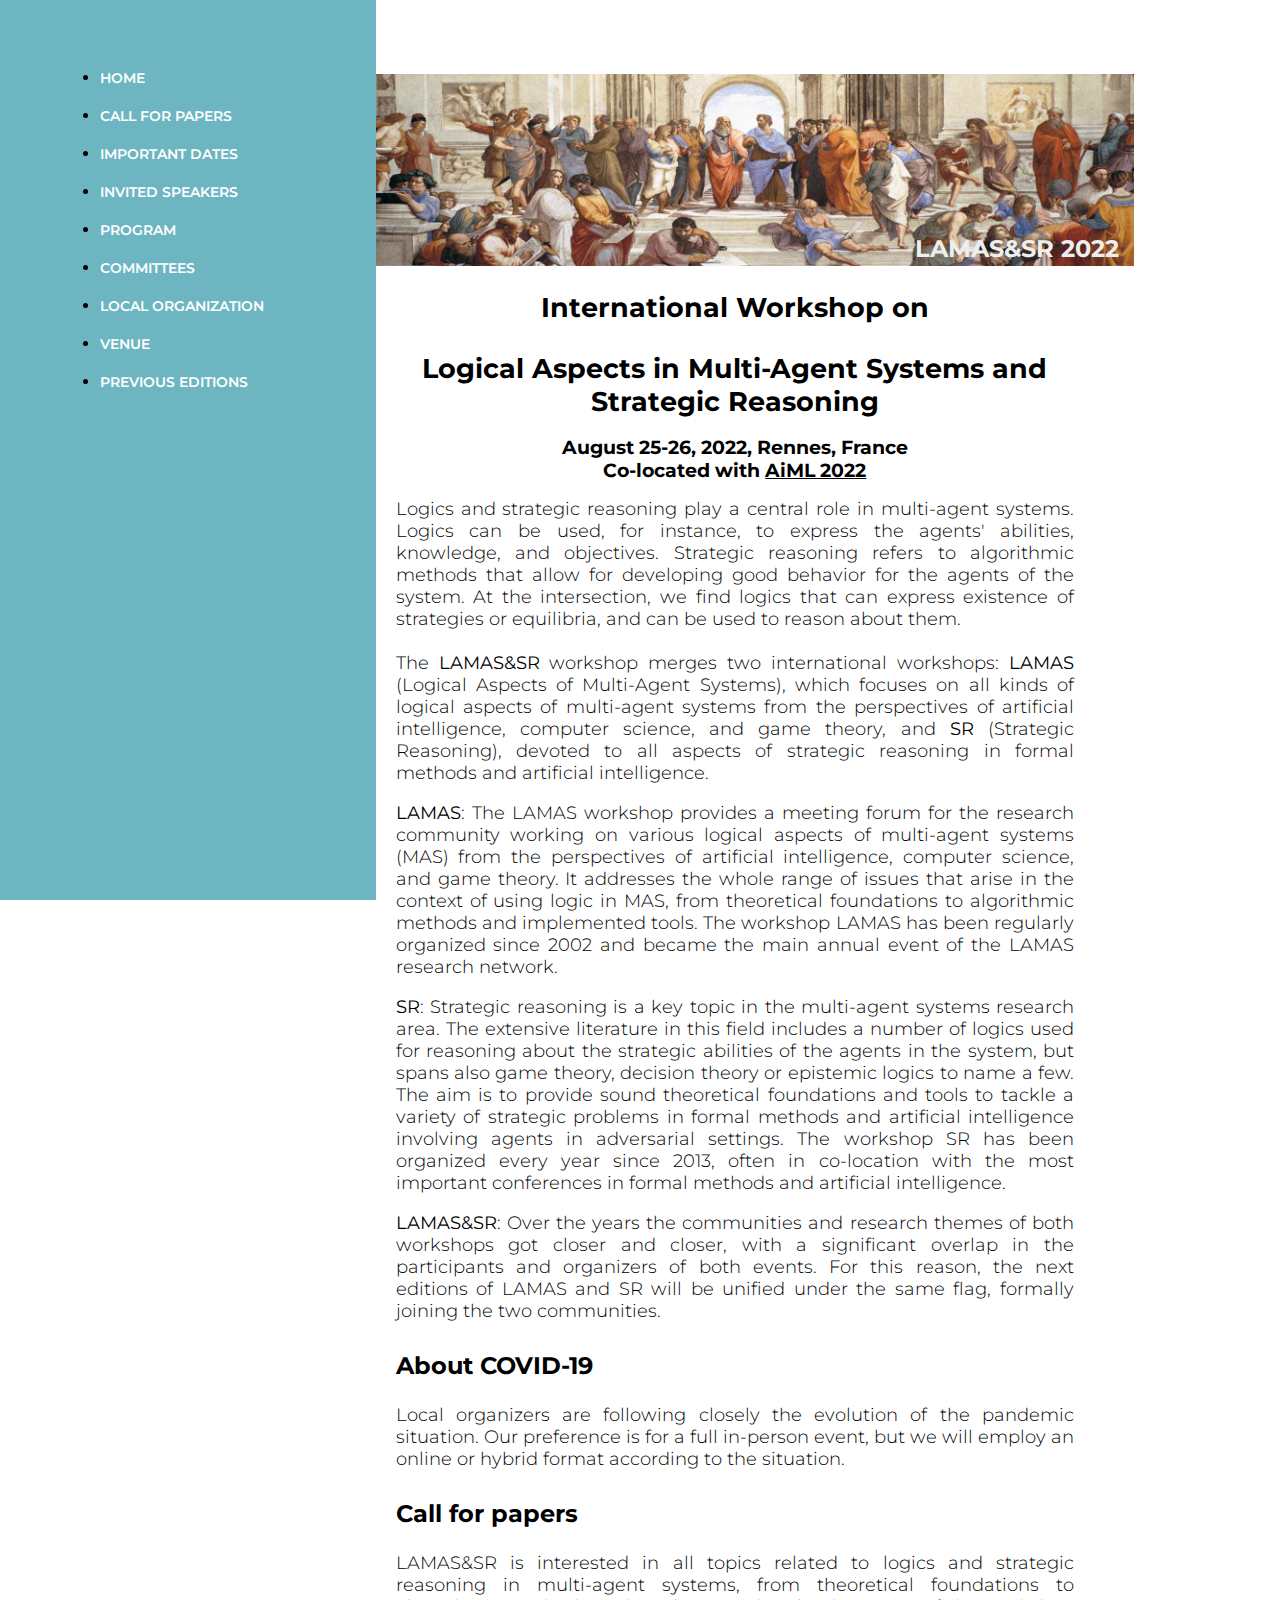
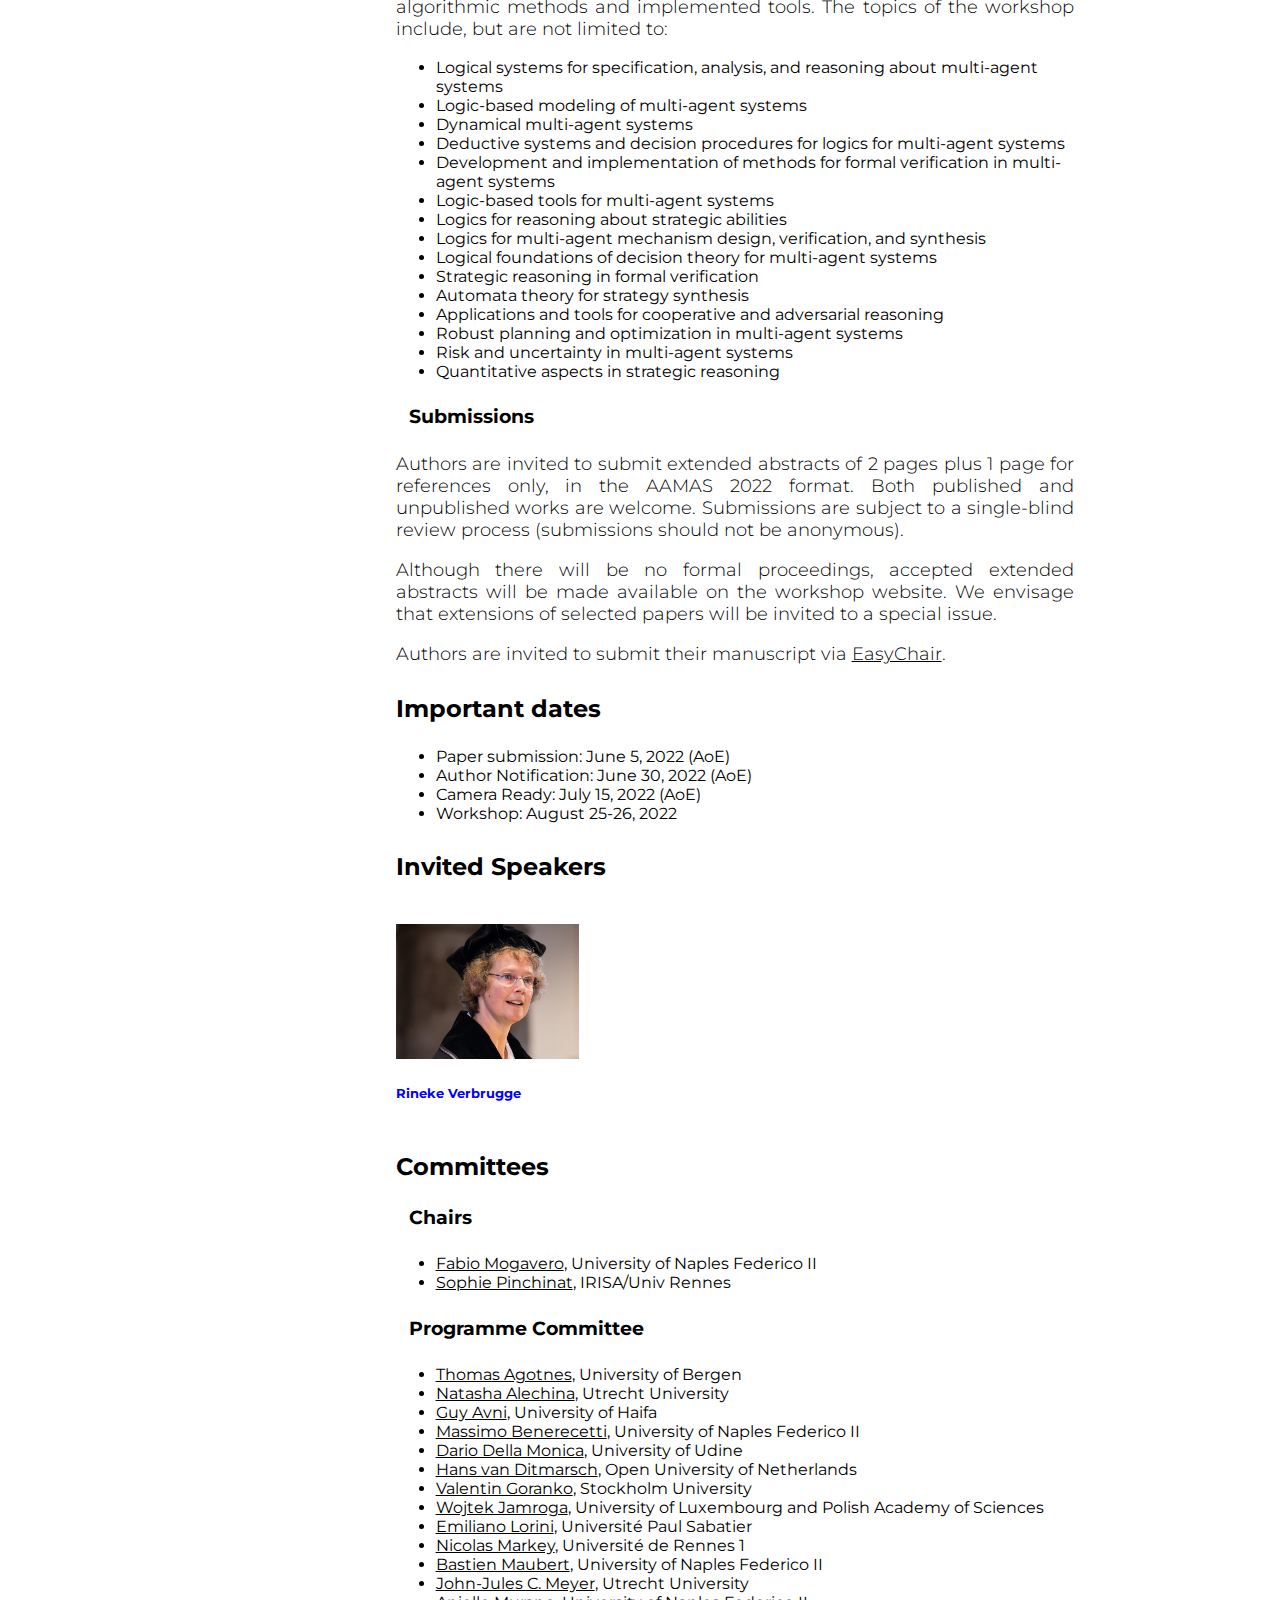
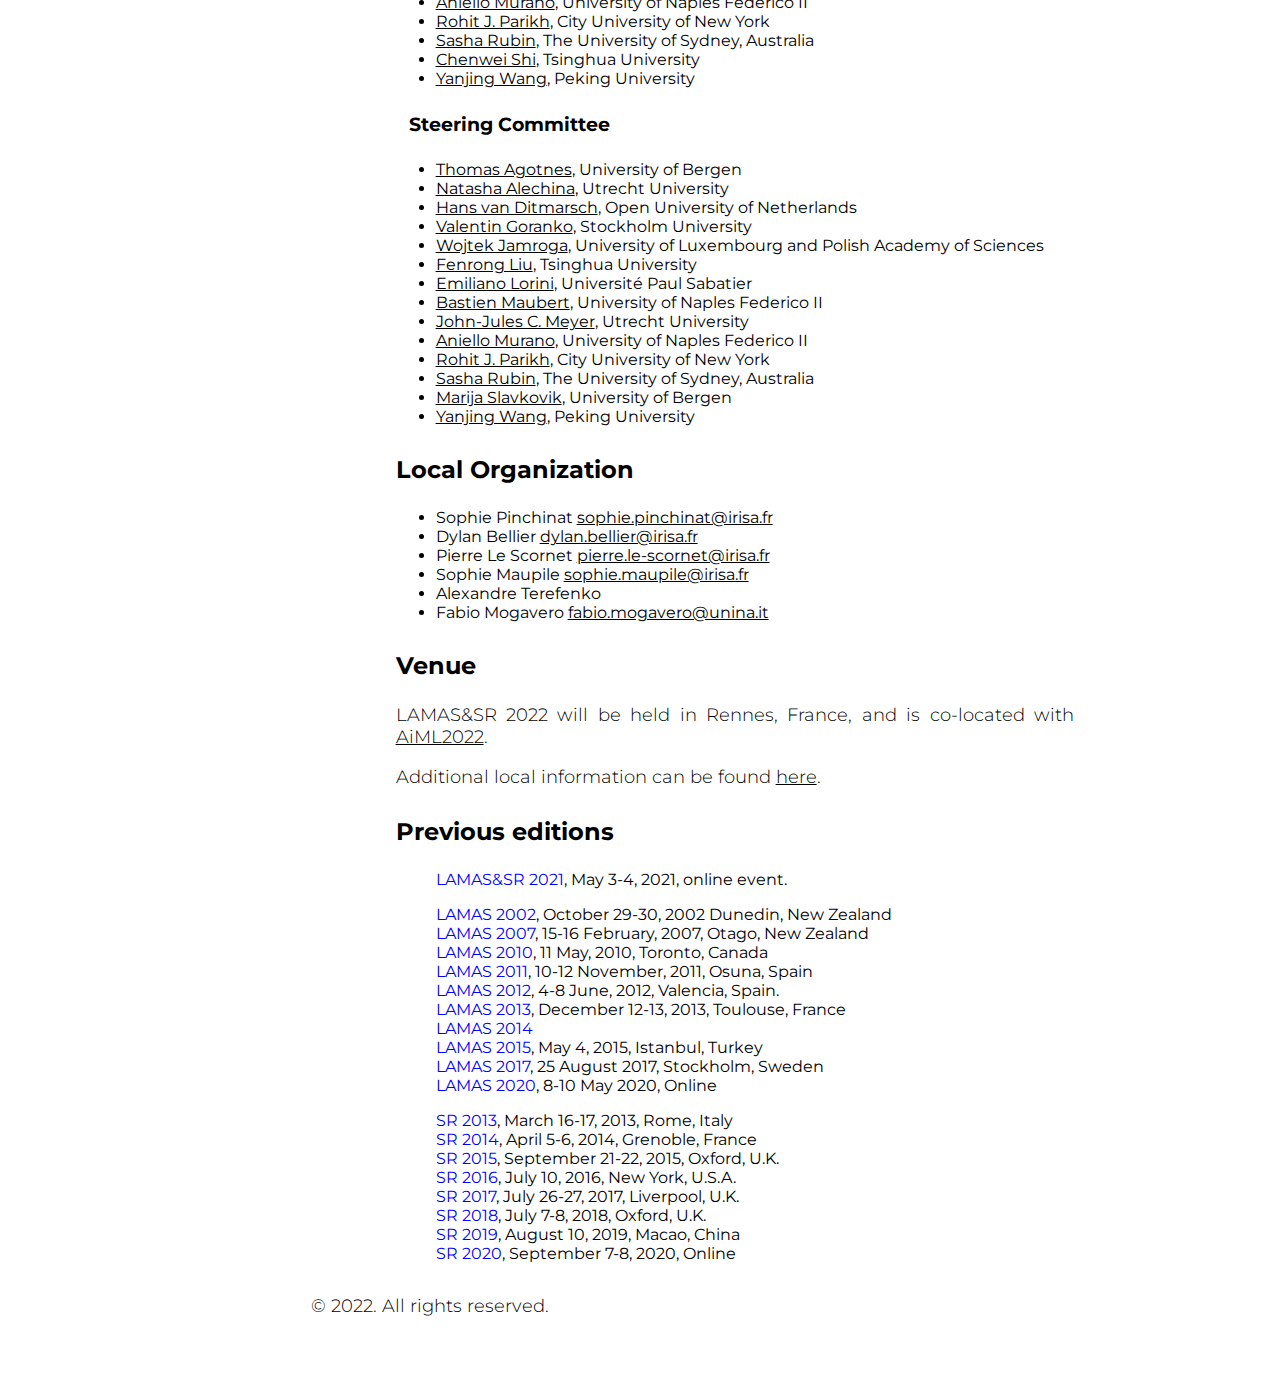
==== index.html @ 18f3d774 "Reinstated Alexandre Terefenko + his email adress" ====
<!doctype html>
<html lang="en">

  <head>

    <title>LAMAS & SR</title>

    <!-- Set up keywords and provide content description -->
    <meta name = "keywords" content = "Theoretical Computer Science; Strategic Reasoning; Multi-Agent Systems; Logical Aspects; Artificial Intelligence; Workshop." />
    <meta name = "description" content = "International Workshop on Logical Aspects in Multi-Agent Systems and Strategic Reasoning" />

    <!-- Enable responsiveness on mobile devices-->
    <meta name = "viewport" content = "width=device-width, initial-scale=1.0, maximum-scale=1">

    <!-- Required meta tags -->
    <meta charset = "utf-8">
    <meta name = "viewport" content = "width=device-width, initial-scale=1, shrink-to-fit=no">

    <meta name = "author" content = "Sophie Pinchinat / Fabio Mogavero"/>

    <!-- Own CSS -->
    <link rel = "stylesheet" type = "text/css" href = "style.css">

    <!-- Icons -->
    <link rel = "shortcut icon" href = "favicon/favicon.ico">
    <link rel = "icon" type = "image/svg+xml" href = "favicon/favicon.ico">
    <link rel = "alternate icon" type="image/png" href = "favicon/public/apple-touch-icon.png">
    <link rel = "apple-touch-icon" sizes = "180x180" href = "favicon/apple-touch-icon.png">

    <!-- Bootstrap CSS -->
    <link rel = "stylesheet" href = "https://maxcdn.bootstrapcdn.com/bootstrap/4.0.0-beta.2/css/bootstrap.min.css" integrity = "sha384-PsH8R72JQ3SOdhVi3uxftmaW6Vc51MKb0q5P2rRUpPvrszuE4W1povHYgTpBfshb" crossorigin = "anonymous">

    <!-- Font -->
    <link href = "https://fonts.googleapis.com/css?family=Crimson+Text:400,400i|Montserrat:300,300i,400,400i,500,500i,600,700" rel = "stylesheet">

  </head>

  <body>
    <div id="wrapper">

      <!-- Side navigation -->
      <div class="sidenav" id="spy">
        <br>
        <div class="menu">
          <ul class="nav navbar-nav navbar-right">
            <li><a href="" class="nav-link" data-scroll>Home</a></li>
            <li><a href="#cfp" class="nav-link" data-scroll>Call for Papers</a></li>
            <li><a href="#dates" class="nav-link" data-scroll>Important Dates</a></li>
            <li><a href="#invited" class="nav-link" data-scroll>Invited Speakers</a></li>
            <li><a href="#program" class="nav-link" data-scroll>Program</a></li>
            <li><a href="#committees" class="nav-link" data-scroll>Committees</a></li>
            <li><a href="#organization" class="nav-link" data-scroll>Local Organization</a></li>
            <li><a href="#venue" class="nav-link" data-scroll>Venue</a></li>
            <li><a href="#previous" class="nav-link" data-scroll>Previous Editions</a></li>
          </ul>
        </div>
      </div>

      <!-- Page content -->
      <div class="main" data-spy="scroll" data-target="#spy">

        <figure>
          <img src="images/header.png" class="logo">
          <figcaption>
            LAMAS&SR 2022
          </figcaption>
        </figure>

        <div class="text">

          <h1>International Workshop on</h1>
          <h1>Logical Aspects in Multi-Agent Systems and Strategic Reasoning</h1>

          <h2>
            August 25-26, 2022, Rennes, France<br>
            Co-located with <a href = "https://aiml2022.irisa.fr">AiML 2022</a>
          </h2>

          <p>
            Logics and strategic reasoning play a central role in multi-agent
            systems. Logics can be used, for instance, to express the agents'
            abilities, knowledge, and objectives. Strategic reasoning refers to
            algorithmic methods that allow for developing good behavior for the
            agents of the system. At the intersection, we find logics that can
            express existence of strategies or equilibria, and can be used to
            reason about them. </br></br> The <b>LAMAS&SR</b> workshop merges
            two international workshops: <b>LAMAS</b> (Logical Aspects of
            Multi-Agent Systems), which focuses on all kinds of logical aspects
            of multi-agent systems from the perspectives of artificial
            intelligence, computer science, and game theory, and <b>SR</b>
            (Strategic Reasoning), devoted to all aspects of strategic reasoning
            in formal methods and artificial intelligence.
          </p>

          <p>
            <b>LAMAS</b>:
            The LAMAS workshop provides a meeting forum for the research
            community working on various logical aspects of multi-agent systems
            (MAS) from the perspectives of artificial intelligence, computer
            science, and game theory. It addresses the whole range of issues
            that arise in the context of using logic in MAS, from theoretical
            foundations to algorithmic methods and implemented tools. The
            workshop LAMAS has been regularly organized since 2002 and became
            the main annual event of the LAMAS research network.
          </p>

          <p>
            <b>SR</b>:
            Strategic reasoning is a key topic in the multi-agent systems
            research area. The extensive literature in this field includes a
            number of logics used for reasoning about the strategic abilities of
            the agents in the system, but spans also game theory, decision
            theory or epistemic logics to name a few. The aim is to provide
            sound theoretical foundations and tools to tackle a variety of
            strategic problems in formal methods and artificial intelligence
            involving  agents in adversarial settings. The workshop SR has been
            organized every year since 2013, often in co-location with the most
            important conferences in formal methods and artificial intelligence.
          </p>

          <p>
            <b>LAMAS&SR</b>:
            Over the years the communities and research themes of both workshops
            got closer and closer, with a significant overlap in the
            participants and organizers of both events. For this reason, the
            next editions of LAMAS and SR will be unified under the same flag,
            formally joining the two communities.
          </p>

          <h3 id="cfp">About COVID-19</h3>

          <p>
            Local organizers are following closely the evolution of the pandemic
            situation. Our preference is for a full in-person event, but we will
            employ an online or hybrid format according to the situation.
          </p>

          <h3 id="cfp">Call for papers</h3>

          <p>
            LAMAS&SR is interested in all topics related to logics and
            strategic reasoning in multi-agent systems, from theoretical
            foundations to algorithmic methods and implemented tools.  The
            topics of the workshop include, but are not limited to:
            <ul>
              <li>Logical systems for specification, analysis, and reasoning about multi-agent systems</li>
              <li>Logic-based modeling of multi-agent systems</li>
              <li>Dynamical multi-agent systems</li>
              <li>Deductive systems and decision procedures for logics for multi-agent systems</li>
              <li>Development and implementation of methods for formal verification in multi-agent systems</li>
              <li>Logic-based tools for multi-agent systems</li>
              <li>Logics for reasoning about strategic abilities</li>
              <li>Logics for multi-agent mechanism design, verification, and synthesis</li>
              <li>Logical foundations of decision theory for multi-agent systems</li>
              <li>Strategic reasoning in formal verification</li>
              <li>Automata theory for strategy synthesis</li>
              <li>Applications and tools for cooperative and adversarial reasoning</li>
              <li>Robust planning and optimization in multi-agent systems</li>
              <li>Risk and uncertainty in multi-agent systems</li>
              <li>Quantitative aspects in strategic reasoning</li>
            </ul>
          </p>

          <h4>Submissions</h4>

          <p>
            Authors are invited to submit extended abstracts of 2 pages plus 1
            page for references only, in the AAMAS 2022 format.

            Both published and unpublished works are welcome. Submissions are
            subject to a single-blind review process (submissions should not
            be anonymous).
          </p>

          <p>
            Although there will be no formal proceedings, accepted extended
            abstracts will be made available on the workshop website. We
            envisage that extensions of selected papers will be invited to a
            special issue.
          </p>

          <p>
            Authors are invited to submit their manuscript via <a href="https://easychair.org/conferences/?conf=lamassr22">EasyChair</a>.
          </p>

          <h3 id = "dates">Important dates</h3>

          <ul>
            <li>Paper submission: June 5, 2022 (AoE)
            <li>Author Notification: June 30, 2022 (AoE)
            <li>Camera Ready: July 15, 2022 (AoE)
            <li>Workshop: August 25-26, 2022
          </ul>

          <h3 id = "invited">Invited Speakers</h3>

          <div class="rows">
            <div class="colnleft">
              <br>
              <img src="images/RinekeVerbrugge.jpeg" class="speaker"><br>
              <h5><a style="text-decoration: none" href="https://rinekeverbrugge.nl/" target="_blank">Rineke Verbrugge</a></h5>
            </div>
            <div class="colnright">
            </div>
          </div>

          <!-- <h3 id = "program">Program</h3>

          All of the times mentioned on this page refer to the local time in
          London (British Summer Time, GMT+1).

          <h4>August 25 2022</h4>

          <table>
            <tr class="ruleb">
        	    <td>14:15&emsp; </td> <td> Welcome </td>
        	  </tr>
        	  <tr class="rulet">
        	    <td>14:30</td> <td> Invited talk: Karoliina Lehtinen
        	    (chair: Giuseppe Perelli)</td>
        	  </tr>
        	  <tr>
        	    <td></td> <td> On Good-for-games automata of all  sorts</td>
        	  </tr>
        	  <tr class="rulet ruleb">
        	    <td>15:30</td> <td> Break</td>
        	  </tr>
        	  <tr class="rulelightb">
        	    <td> </td> <td>First session of contributed talks (chair:
        	    Suguman Bansal)</td>
        	  </tr>
        	  <tr>
        	    <td>15:45</td> <td>Stephane Le Roux, Érik Martin-Dorel and
        	      Jan-Georg Smaus </td>
        	  </tr>
        	  <tr>
        	    <td></td> <td class="rulelightb"> <a href="papers/Existence-Nash.pdf"> Existence of Nash Equilibria in 2-Player Simultaneous Games and Priority Games Proven in Isabelle<a/></td>
        	  </tr>
        	  <tr>
        	    <td>16:05</td> <td>Thomas Steeples, Julian Gutierrez and Michael Wooldridge </td>
        	  </tr>
        	  <tr>
        	    <td></td> <td class="rulelightb">  <a href="papers/Mean-Payoff-Games.pdf">Mean-Payoff Games with Omega-Regular Specifications<a/></td>
        	  </tr>
        	  <tr>
        	    <td>16:25</td> <td> Senthil Rajasekaran and Moshe Vardi </td>
        	  </tr>
        	  <tr>
        	    <td></td> <td class="rulelightb"> <a href="papers/Nash-Equilibria-Finite-Horizon.pdf">Nash Equilibria in Finite-Horizon Multiagent Concurrent Games<a/></td>
        	  </tr>
        	  <tr>
        	    <td>16:45</td> <td> Dylan Bellier, Sophie Pinchinat and François Schwarzentruber</td>
        	  </tr>
        	  <tr>
        	    <td></td> <td class="rulelightb">  <a href="papers/DQPTL.pdf"> DQPTL: Dependency Quantified Propositional Linear-time Temporal Logic<a/></td>
        	  </tr>
        	  <tr class="rulet ruleb"><td>17:05</td><td> Break</td>
        	  </tr>
        	  <tr class="rulelightb">
        	    <td> </td> <td>Second session of contributed talks (chair:
        	    Valentin Goranko)</td>
        	  </tr>
        	  <tr>
        	    <td>17:20</td> <td> Xuefeng Wen</td>
        	  </tr>
        	  <tr>
        	    <td></td> <td class="rulelightb"> <a href="papers/Democracy+Logic.pdf">Democracy + Logic: Towards a General Approach to Conflict Resolution<a/></td>
        	  </tr>
        	  	  <tr>
        	    <td>17:40</td> <td> Esteban Guerrero, Ailiana Santosa and Helena Lindgren</td>
        	  </tr>
        	  <tr>
        	    <td></td> <td class="rulelightb"> <a href="papers/Causal-Interventions.pdf">Causal interventions with formal argumentation theory<a/></td>
        	  </tr>
        	  <tr>
        	    <td>18:00</td> <td> Francesco Belardinelli, Catalin Dima, Vadim Malvone and Ferucio Laurentiu Tiplea</td>
        	  </tr>
        	  <tr>
        	    <td></td> <td class="rulelightb"> <a href="papers/Hennessy-Milner-Theorem.pdf">A Hennessy-Milner Theorem for ATL with Imperfect Information<a/></td>
        	  </tr>
        	  <tr>
        	    <td>18:20</td> <td> Wojtek Jamroga</td>
        	  </tr>
        	  <tr>
        	    <td></td> <td> <a href="papers/Towards-Specification.pdf">Towards Specification of Requirements for COVID-19 Mitigation Strategies<a/></td>
        	  </tr>
          </table>

          </br>

          <h4>August 26 2022</h4>

          <table>
          </table>

          </br> -->

          <h3 id = "committees">Committees</h3>

          <h4>Chairs</h4>

          <ul>
            <li><a href = "https://www.fabiomogavero.com/">Fabio Mogavero</a>, University of Naples Federico II</li>
            <li><a href = "https://people.irisa.fr/Sophie.Pinchinat/">Sophie Pinchinat</a>, IRISA/Univ Rennes</li>
          </ul>

          <h4>Programme Committee</h4>

          <ul>
            <li><a href = "https://www.uib.no/en/persons/Thomas.%C3%85gotnes">Thomas Agotnes</a>, University of Bergen</li>
            <li><a href = "http://www.cs.uu.nl/staff/alechina.html">Natasha Alechina</a>, Utrecht University</li>
            <li><a href = "https://sites.google.com/view/gavni/">Guy Avni</a>, University of Haifa</li>
            <li><a href = "http://wpage.unina.it/benerece/">Massimo Benerecetti</a>, University of Naples Federico II</li>
            <li><a href = "https://users.dimi.uniud.it/~dario.dellamonica/">Dario Della Monica</a>, University of Udine</li>
            <li><a href = "https://sites.google.com/site/hansvanditmarsch/">Hans van Ditmarsch</a>, Open University of Netherlands</li>
            <li><a href = "https://www2.philosophy.su.se/goranko/">Valentin Goranko</a>, Stockholm University</li>
            <li><a href = "https://home.ipipan.waw.pl/w.jamroga/">Wojtek Jamroga</a>, University of Luxembourg and Polish Academy of Sciences</li>
            <li><a href = "https://www.irit.fr/~Emiliano.Lorini/">Emiliano Lorini</a>, Université Paul Sabatier</li>
            <li><a href = "http://people.irisa.fr/Nicolas.Markey/">Nicolas Markey</a>, Université de Rennes 1</li>
            <li><a href = "http://www.bastien-maubert.fr/">Bastien Maubert</a>, University of Naples Federico II</li>
            <li><a href = "https://webspace.science.uu.nl/~meyer101/">John-Jules C. Meyer</a>, Utrecht University</li>
            <li><a href = "http://people.na.infn.it/~murano/">Aniello Murano</a>, University of Naples Federico II</li>
            <li><a href = "http://www.sci.brooklyn.cuny.edu/cis/parikh/">Rohit J. Parikh</a>, City University of New York</li>
            <li><a href = "https://sasharubin.github.io/">Sasha Rubin</a>, The University of Sydney, Australia</li>
            <li><a href = "https://shechangesway.github.io/Chenwei-Shi/">Chenwei Shi</a>, Tsinghua University</li>
            <li><a href = "http://wangyanjing.com/">Yanjing Wang</a>, Peking University</li>
          </ul>

          <h4>Steering Committee</h4>

          <ul>
            <li><a href = "https://www.uib.no/en/persons/Thomas.%C3%85gotnes">Thomas Agotnes</a>, University of Bergen</li>
            <li><a href = "http://www.cs.uu.nl/staff/alechina.html">Natasha Alechina</a>, Utrecht University</li>
            <li><a href = "https://sites.google.com/site/hansvanditmarsch/">Hans van Ditmarsch</a>, Open University of Netherlands</li>
            <li><a href = "https://www2.philosophy.su.se/goranko/">Valentin Goranko</a>, Stockholm University</li>
            <li><a href = "https://home.ipipan.waw.pl/w.jamroga/">Wojtek Jamroga</a>, University of Luxembourg and Polish Academy of Sciences</li>
            <li><a href = "http://www.fenrong.net/">Fenrong Liu</a>, Tsinghua University</li>
            <li><a href = "https://www.irit.fr/~Emiliano.Lorini/">Emiliano Lorini</a>, Université Paul Sabatier</li>
            <li><a href = "http://www.bastien-maubert.fr/">Bastien Maubert</a>, University of Naples Federico II</li>
            <li><a href = "https://webspace.science.uu.nl/~meyer101/">John-Jules C. Meyer</a>, Utrecht University</li>
            <li><a href = "http://people.na.infn.it/~murano/">Aniello Murano</a>, University of Naples Federico II</li>
            <li><a href = "http://www.sci.brooklyn.cuny.edu/cis/parikh/">Rohit J. Parikh</a>, City University of New York</li>
            <li><a href = "https://sasharubin.github.io/">Sasha Rubin</a>, The University of Sydney, Australia</li>
            <li><a href = "http://slavkovik.com/">Marija Slavkovik</a>, University of Bergen</li>
            <li><a href = "http://wangyanjing.com/">Yanjing Wang</a>, Peking University</li>
          </ul>

          <h3 id = "organization">Local Organization</h3>

          <ul>
            <li>Sophie Pinchinat <a href = "mailto:sophie.pinchinat@irisa.fr">sophie.pinchinat@irisa.fr</a></li>
            <li>Dylan Bellier <a href = "mailto:dylan.bellier@irisa.fr">dylan.bellier@irisa.fr</a></li>
            <li>Pierre Le Scornet <a href = "mailto:pierre.le-scornet@irisa.fr">pierre.le-scornet@irisa.fr</a></li>
            <li>Sophie Maupile <a href = "mailto:sophie.maupile@irisa.fr">sophie.maupile@irisa.fr</a></li>
            <li>Alexandre Terefenko <a href = "alexandre.terefenko@irisa.fr"></a></li>
            <li>Fabio Mogavero <a href = "mailto:fabio.mogavero@unina.it">fabio.mogavero@unina.it</a></li>
          </ul>

          <h3 id = "venue">Venue</h3>

          <p>
            LAMAS&SR 2022 will be held in Rennes, France, and is co-located with <a href="https://aiml2022.irisa.fr">AiML2022</a>.
          </p>

          <p>
            Additional local information can be found <a href="https://aiml2022.irisa.fr/local-information/">here</a>.
          </p>

          <h3 id = "previous">Previous editions</h3>

          <div class="rows">
            <div class="coln">
            <ul>
              <li><a href = "editions/2021/">LAMAS&SR 2021</a>, May 3-4, 2021, online event.</li>
            </ul>
            </div>
            <div class="coln">
              <ul>
                <li><a href="http://www.cs.otago.ac.nz/conferences/lamas/">LAMAS 2002</a>, October 29-30, 2002 Dunedin, New Zealand</li>
                <li><a href="http://lamas20.ipipan.waw.pl/lamas2007/lamas2.html">LAMAS 2007</a>, 15-16 February, 2007, Otago, New Zealand</li>
                <li><a href="http://icr.uni.lu/lamas/">LAMAS 2010</a>, 11 May, 2010, Toronto, Canada</li>
                <li><a href="http://icr.uni.lu/lamas2011/">LAMAS 2011</a>, 10-12 November, 2011, Osuna, Spain</li>
                <li><a href="http://icr.uni.lu/lamas2012/">LAMAS 2012</a>, 4-8 June, 2012, Valencia, Spain.</li>
                <li><a href="https://www.irit.fr/EUMAS2013/cfp_lamas.html">LAMAS 2013</a>, December 12-13, 2013, Toulouse, France</li>
                <li><a href="http://lamas2014.in.tu-clausthal.de/">LAMAS 2014</a></li>
                <li><a href="https://www.irit.fr/~Emiliano.Lorini/LAMAS2015/welcome.htm">LAMAS 2015</a>, May 4, 2015, Istanbul, Turkey</li>
                <li><a href="http://www.cs.nott.ac.uk/~psznza/lamas17/">LAMAS 2017</a>, 25 August 2017, Stockholm, Sweden</li>
                <li><a href="http://lamas20.ipipan.waw.pl/">LAMAS 2020</a>, 8-10 May 2020, Online</li>
              </ul>
            </div>
            <div class="coln">
              <ul>
                <li><a href="editions/2013/">SR 2013</a>, March 16-17, 2013, Rome, Italy</li>
                <li><a href="editions/2014/">SR 2014</a>, April 5-6, 2014, Grenoble, France</li>
                <li><a href="https://sites.google.com/site/sr2015homepage/">SR 2015</a>, September 21-22, 2015, Oxford, U.K.</li>
                <li><a href="https://sites.google.com/site/sr2016homepage/">SR 2016</a>, July 10, 2016, New York, U.S.A.</li>
                <li><a href="http://sr2017.csc.liv.ac.uk/">SR 2017</a>, July 26-27, 2017, Liverpool, U.K.</li>
                <li><a href="http://projects.lsv.fr/sr18/">SR 2018</a>, July 7-8, 2018, Oxford, U.K.</li>
                <li><a href="http://sr2019.irisa.fr/">SR 2019</a>, August 10, 2019, Macao, China</li>
                <li><a href="http://bastien-maubert.fr/sr2020/">SR 2020</a>, September 7-8, 2020, Online</li>
              </ul>
            </div>
          </div>

        </div>

        <div>
          <p>
            © 2022. All rights reserved.
          </p>
        </div>

      </div>

    </div>
  </body>

</html>
---- style.css ----
html {
     scroll-behavior: smooth;
     transition-timing-function: ease-in-out;
     transition-duration: 5s;
    }

body {
    font-family: 'Montserrat', sans-serif;
    background-color: #fdfdfdf !important;
}

/* The sidebar menu */
.sidenav {
    height: 100%;
    width: 20%; /* Set the width of the sidebar */
    position: fixed; /* Fixed Sidebar (stay in place on scroll) */
    z-index: 1; /* Stay on top */
    top: 0; /* Stay at the top */
    left: 0;
    background-color: #6db6c1;
/*     overflow-x: hidden; /* Disable horizontal scroll */ */
    padding-top: 50px;
    padding-left: 60px;
    padding-right: 60px;
}


.sidenav p {
    color: #ffffff;
    font-size: 18px;
    font-family: 'Crimson Text';/*, serif;*/
    font-style: italic;
    margin-top: 30px;
    opacity: 0.8;
    }

figcaption {
    text-align: right;
    margin-top: -1.5em;
    color: #eeeeee;
    font-size: 18pt;
    font-weight: bold;
}

img.logo{
    float: center;
/*     max-width: 100%; */
    width: 100%;
    margin: 1rem 1 1rem 1rem;
    margin-left: 2%;
}

img.speaker {
    width: 90%;
}


/* The navigation menu links */

.menu {
    margin-top: 40px;
}

.menu a {
    padding: 10px 10px 10px 0px;
    text-decoration: none !important;
    font-size: 14px !important;
    color: #ffffff !important;
    display: block;
    text-transform: uppercase;
    font-weight: 600;
}

/* When you mouse over the navigation links, change their color */
.sidenav a:hover {
    opacity: 0.5;
}

.social img:hover {
    opacity: 0.5;
}

/* Style page content */
.main {
    margin-left: 20%; /* Same as the width of the sidebar */
    margin-right: 5%; /* Leave some margin on the right side */
    padding: 50px 50px 50px 50px;
    color: black;
    font-family: 'Montserrat', sans-serif;
    background-color: transparent;
}

.main p {
    font-size: 18px;
    font-weight: 300;
    margin-top: 1rem;
    text-align: justify;
}

.text {
    max-width: 80%;
    margin: auto;
}

.colnleft {
    float: left;
    width: 30%;
}

.colnright {
    float: left;
    width: 70%;
}

.coln ul {
    list-style-type: none;
}

.rows a {
    text-decoration: none !important;
    color: blue !important;
}

.rows:after {
  content: "";
  display: table;
  clear: both;
}

h1 {
    text-align: center;
    font-size: 20pt !important;
    padding-top: 10px;
}

h2 {
    font-size: 14pt !important;
    text-align: center;
    padding-top: 0px;
}

h3 {
    font-size: 18pt !important;
    text-align: left;
    padding-top: 5px;
}

h4 {
    font-size: 14pt !important;
    padding-left: 10pt;
}


a {
    color: black !important;
    text-decoration: underline !important;
/*     font-weight: 300; */
}

/* On smaller screens (less padding and a smaller font size) */
@media only screen and (max-width: 768px) {
    .sidenav {
        width: 300px;
        padding-left: 50px;
        padding-right: 50px;
        padding-bottom: 60px;
        }
    
    .sidenav h2 { 
        font-size: 20px;   
        }
         
    .main {
        margin-left: 300px;}
}   

@media only screen and (max-width: 576px) {
    .sidenav {
    width: 100%;
    position: static;
    }
    
    .menu {
        display: none;
    }
    
    .sidenav h2 { 
        font-size: 24px;   
        }
    
    .main { 
       margin-left: 0px; 
       padding-top: 20px;
        
    }
    
}


/* For tables */

table {
    border-collapse: collapse;
}

.rulet {
    border-top: 1px solid grey;
}

.ruleb {
    border-bottom: 1px solid grey;
}

.rulelightb {
    border-bottom: 1px dotted grey;
}
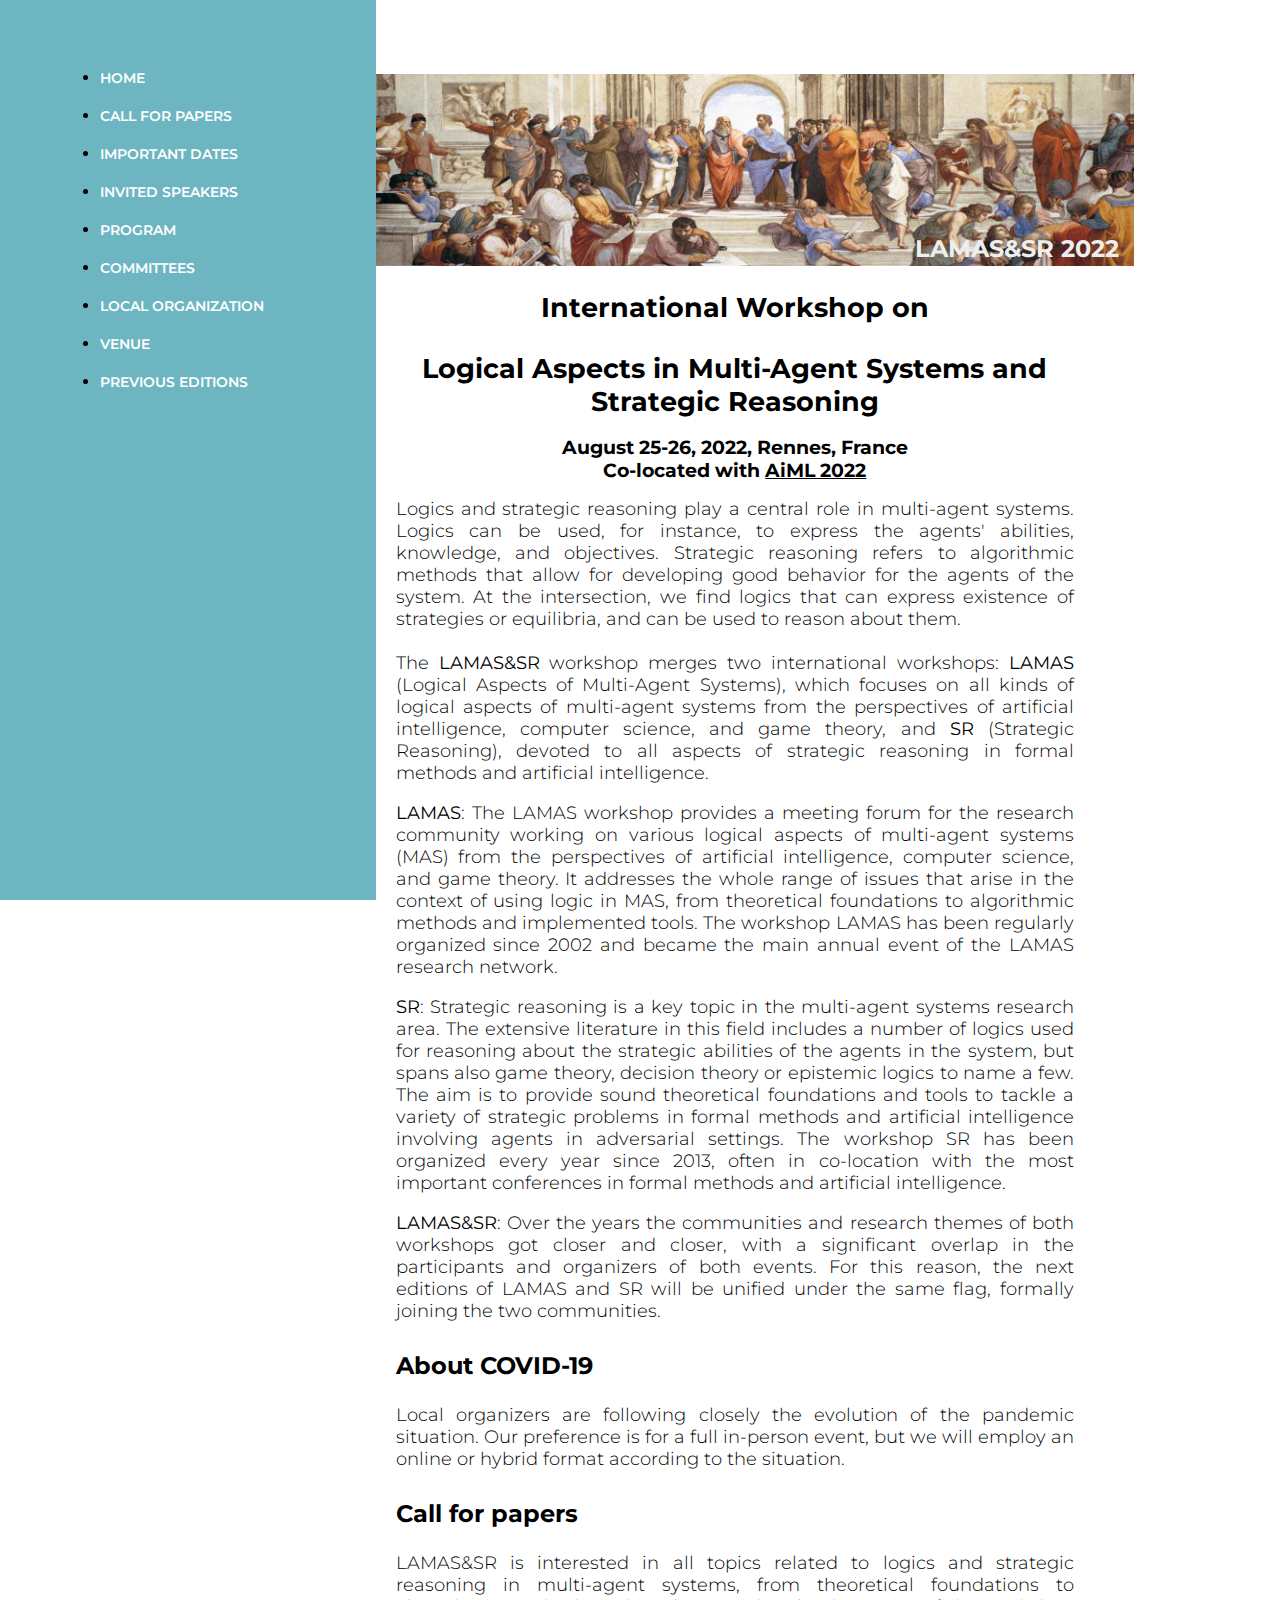
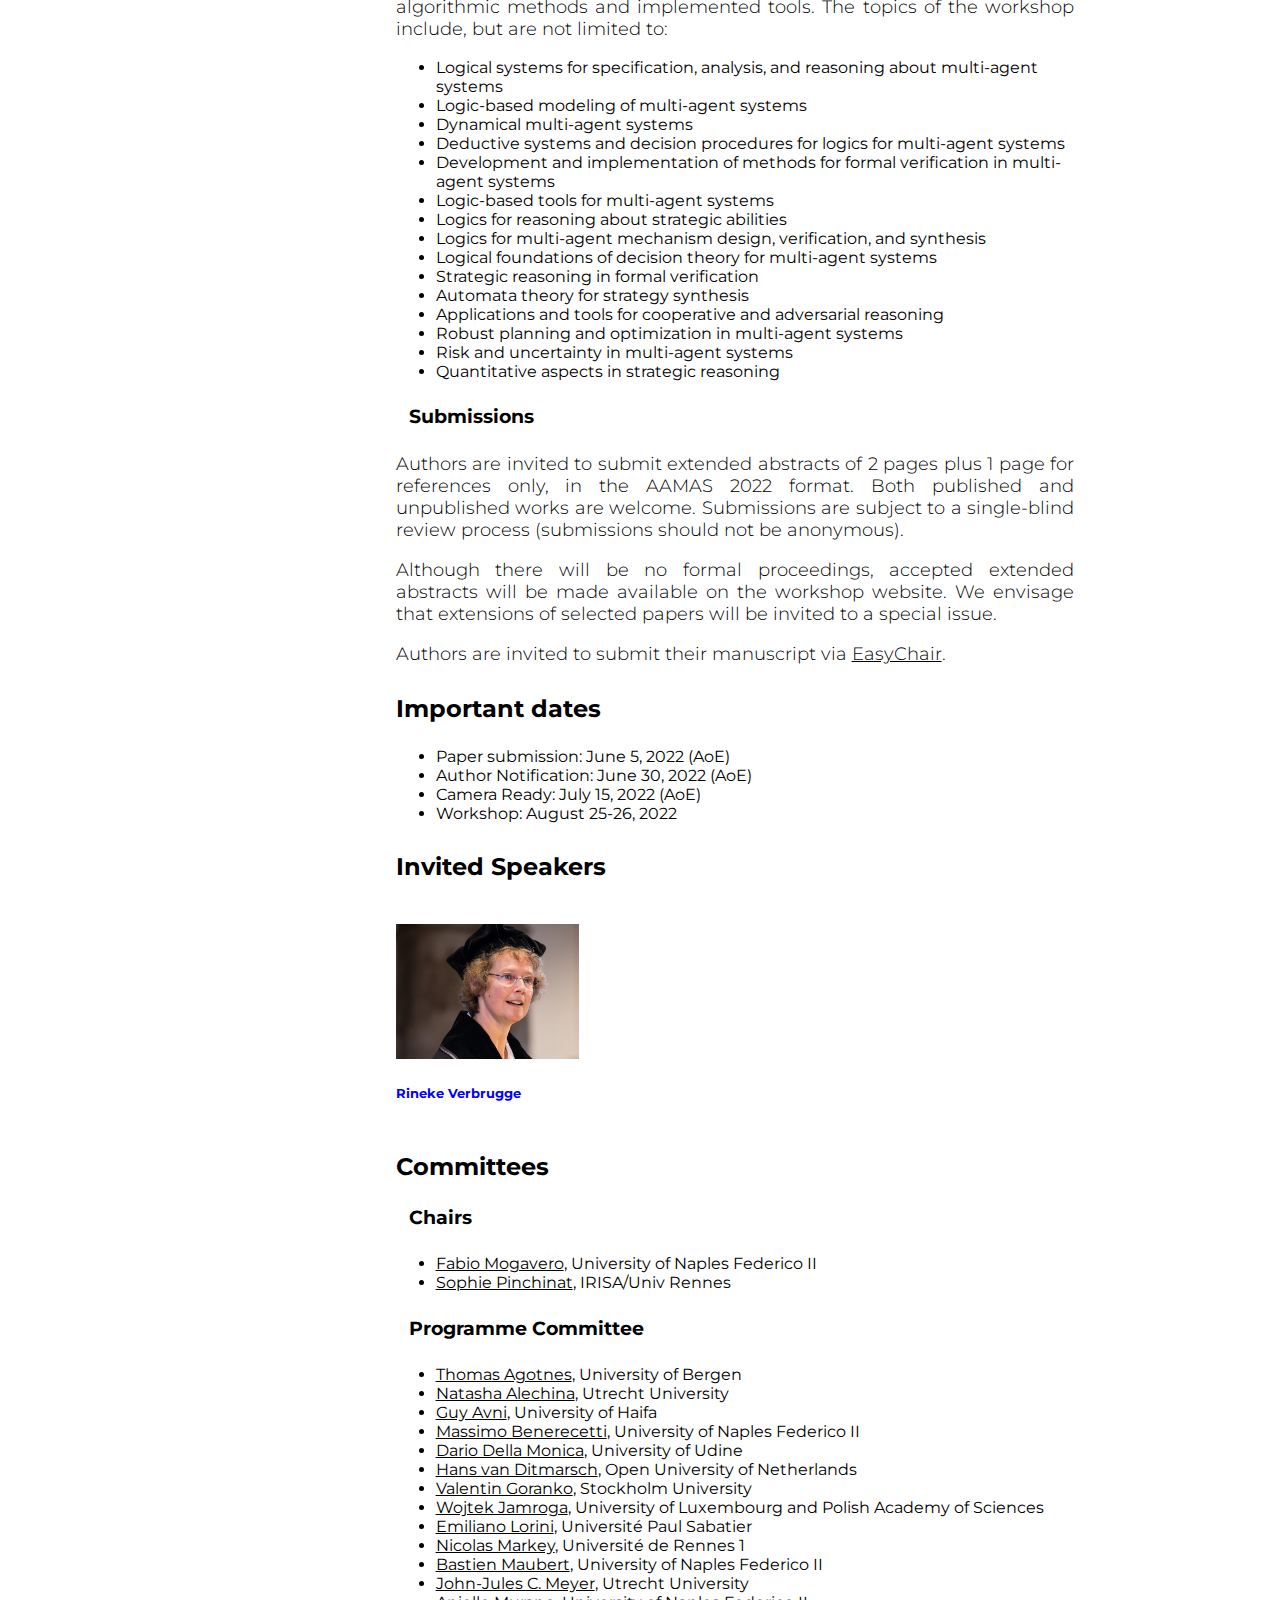
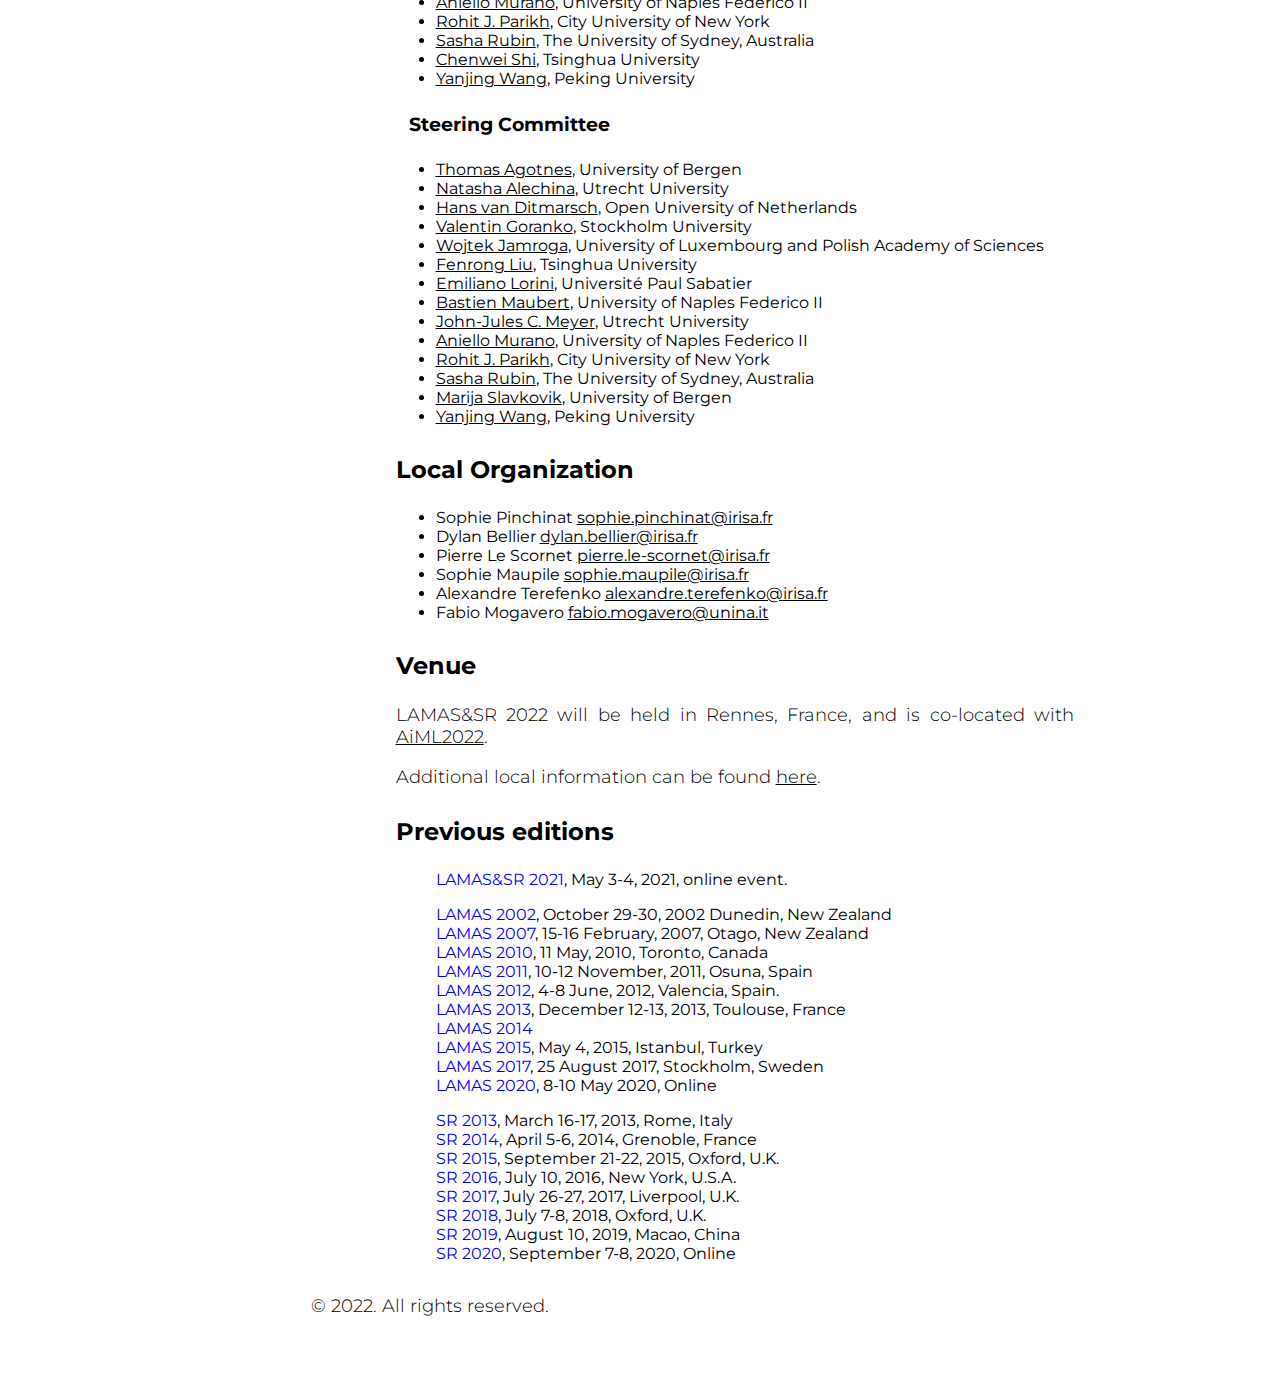
==== commit a874daa8: "Made alexandre mail work" ====
--- a/index.html
+++ b/index.html
@@ -352,7 +352,7 @@
             <li>Dylan Bellier <a href = "mailto:dylan.bellier@irisa.fr">dylan.bellier@irisa.fr</a></li>
             <li>Pierre Le Scornet <a href = "mailto:pierre.le-scornet@irisa.fr">pierre.le-scornet@irisa.fr</a></li>
             <li>Sophie Maupile <a href = "mailto:sophie.maupile@irisa.fr">sophie.maupile@irisa.fr</a></li>
-            <li>Alexandre Terefenko <a href = "alexandre.terefenko@irisa.fr"></a></li>
+            <li>Alexandre Terefenko <a href = "mailto:alexandre.terefenko@irisa.fr">alexandre.terefenko@irisa.fr</a></li>
             <li>Fabio Mogavero <a href = "mailto:fabio.mogavero@unina.it">fabio.mogavero@unina.it</a></li>
           </ul>
 
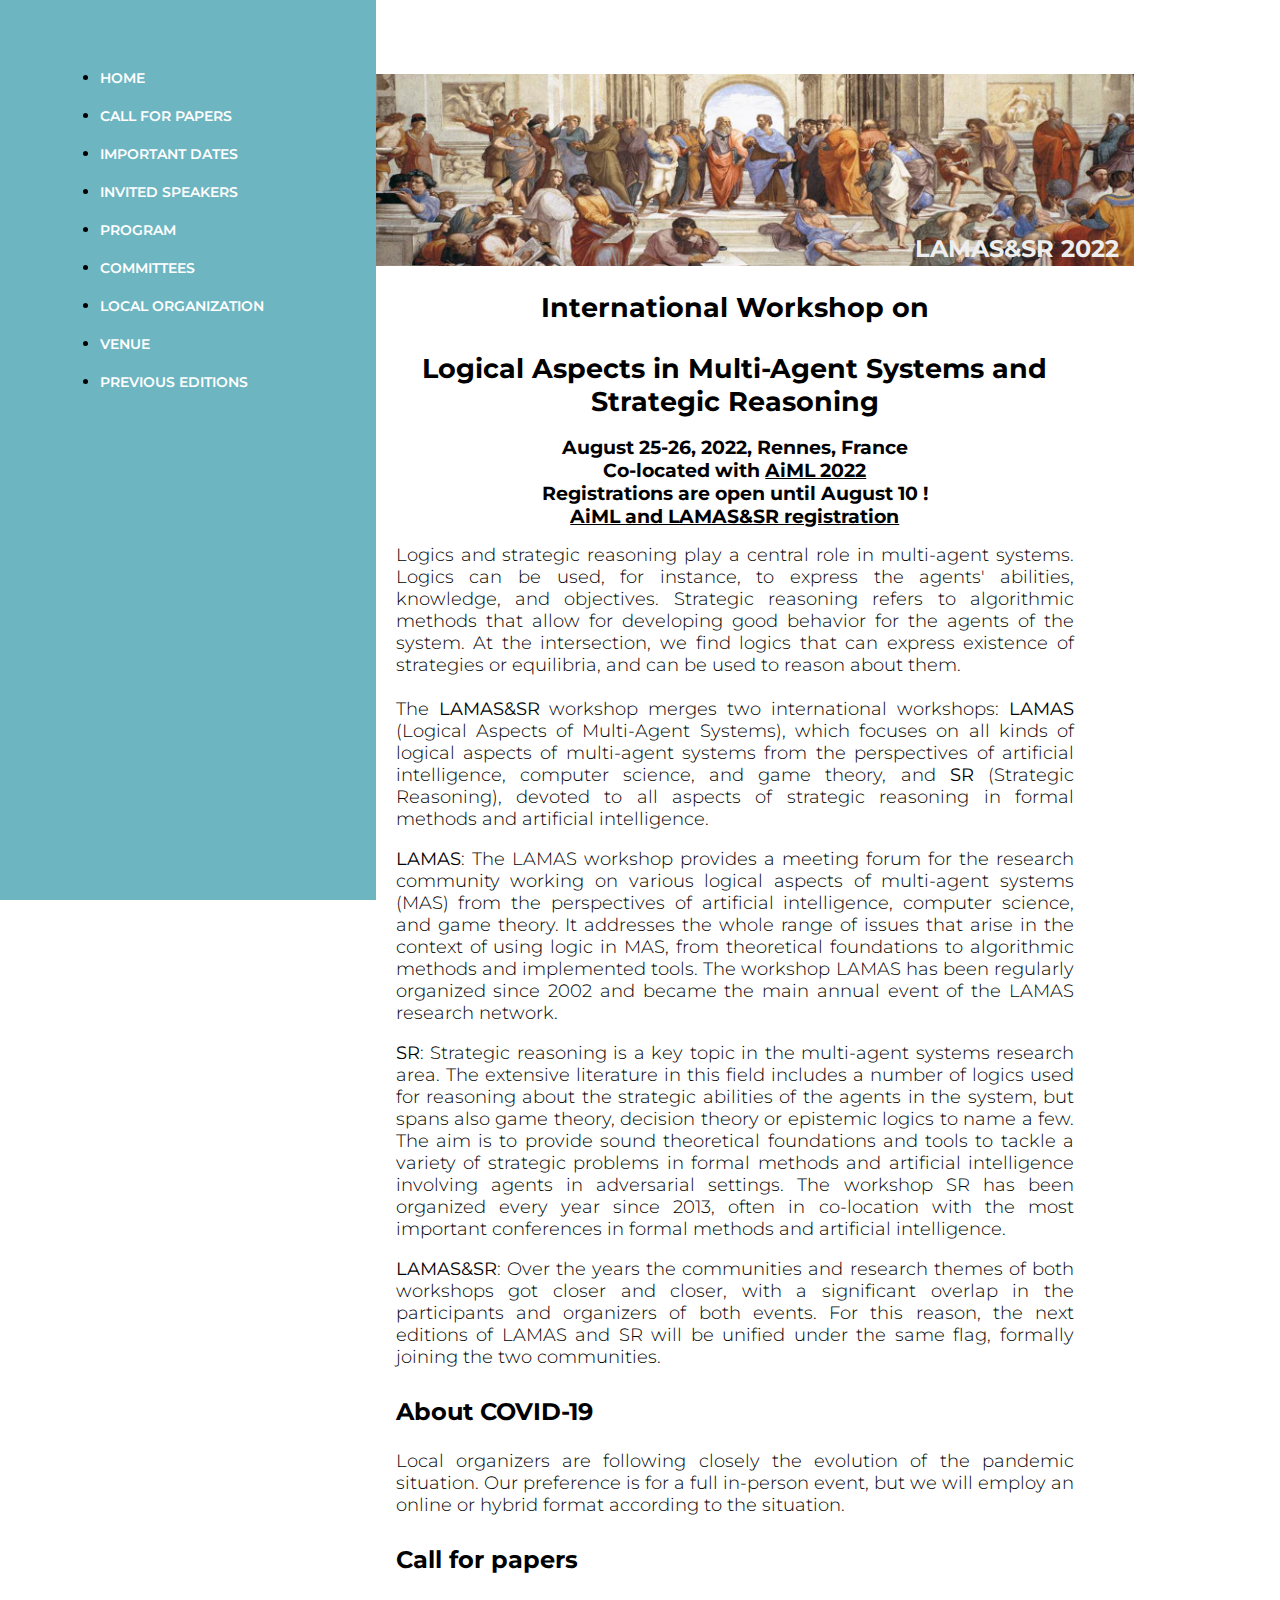
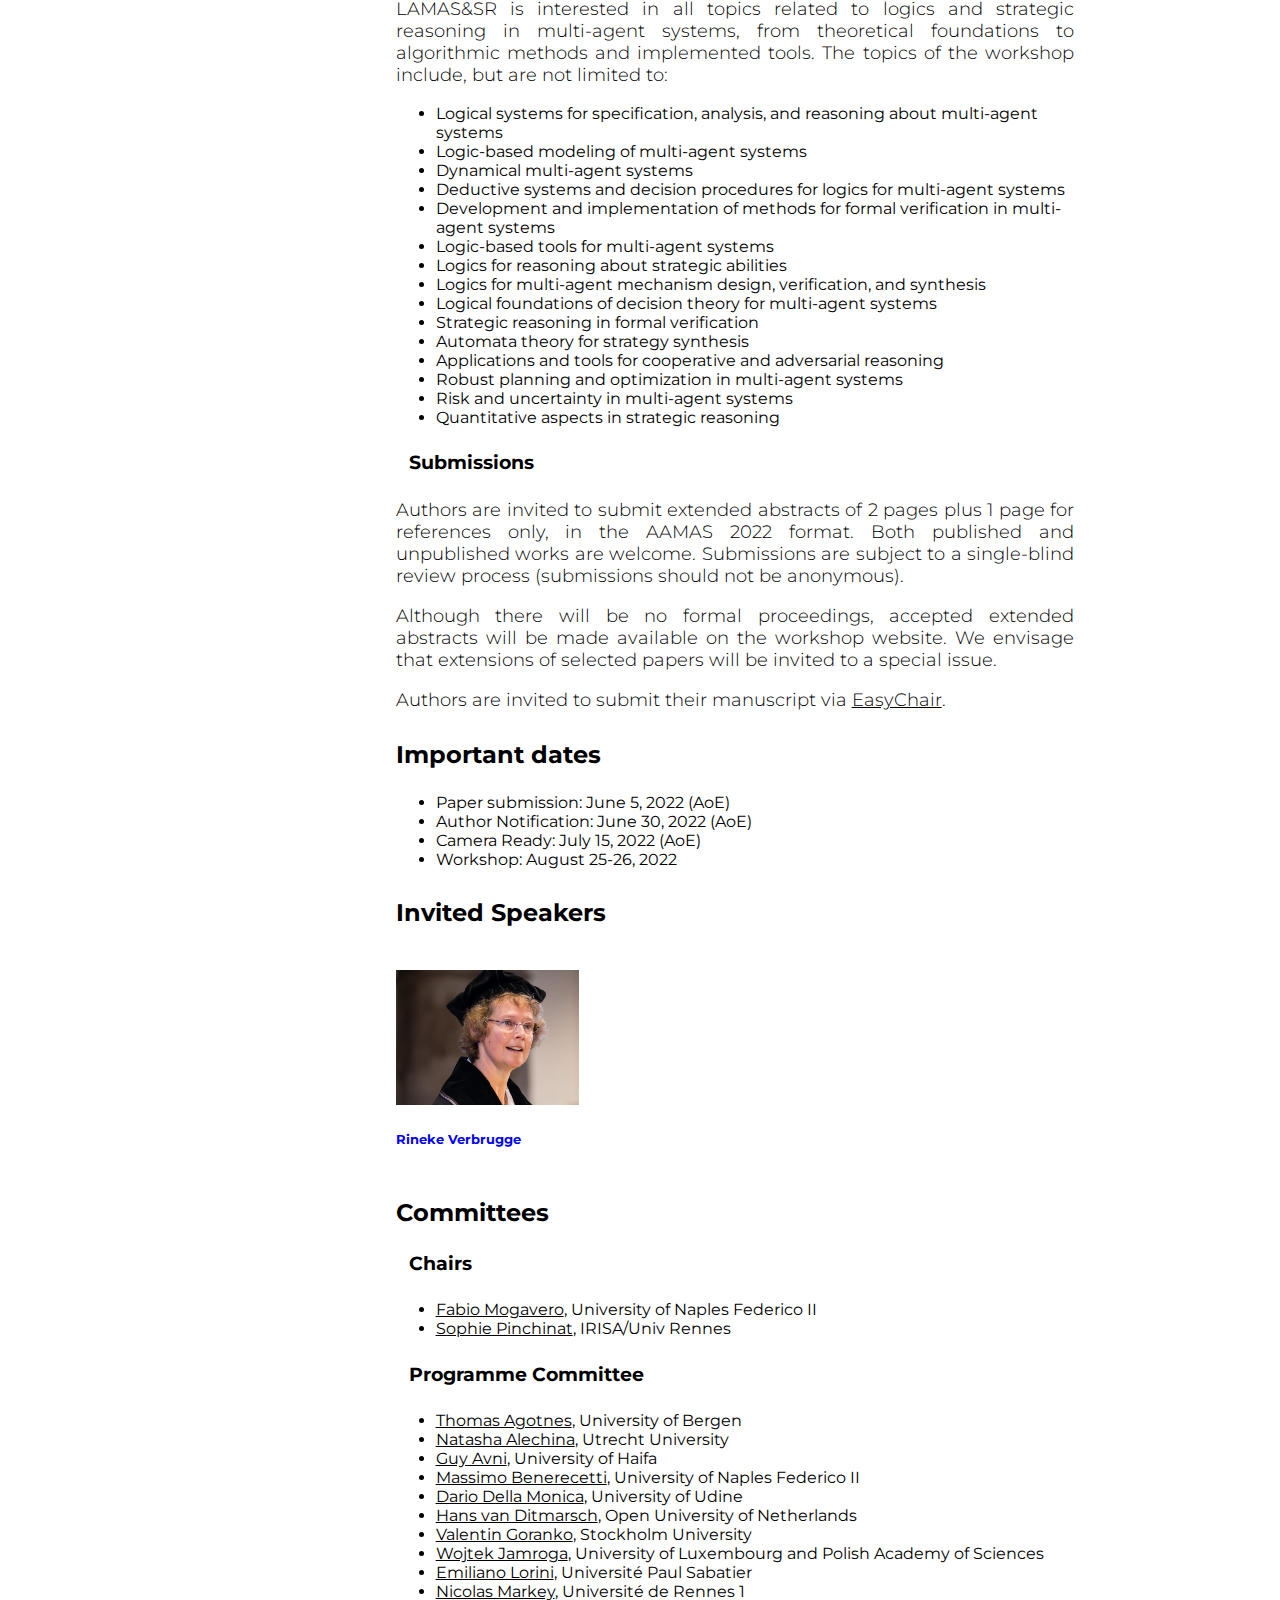
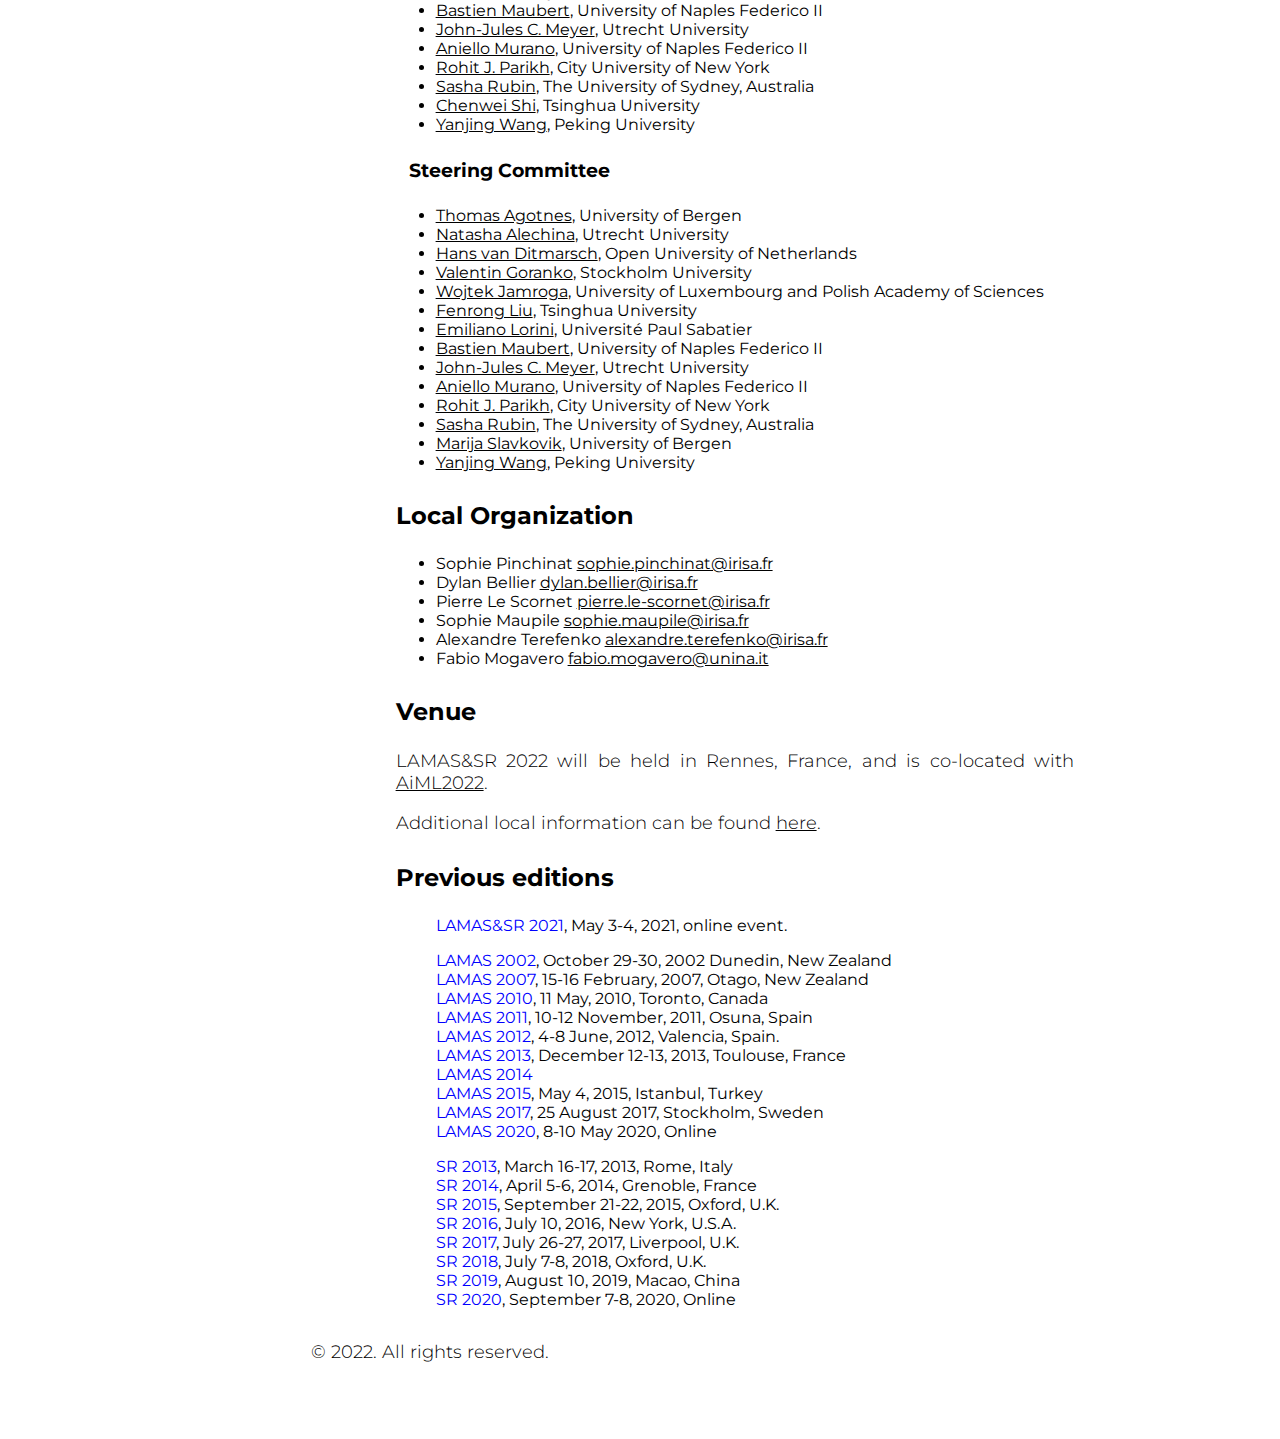
==== commit 9a7311b1: "Added registration link" ====
--- a/index.html
+++ b/index.html
@@ -73,7 +73,9 @@
 
           <h2>
             August 25-26, 2022, Rennes, France<br>
-            Co-located with <a href = "https://aiml2022.irisa.fr">AiML 2022</a>
+            Co-located with <a href = "https://aiml2022.irisa.fr">AiML 2022</a><br>
+            Registrations are open until August 10 !<br>
+            <a href="https://aimllamassr2022.sciencesconf.org/">AiML and LAMAS&SR registration</a>
           </h2>
 
           <p>
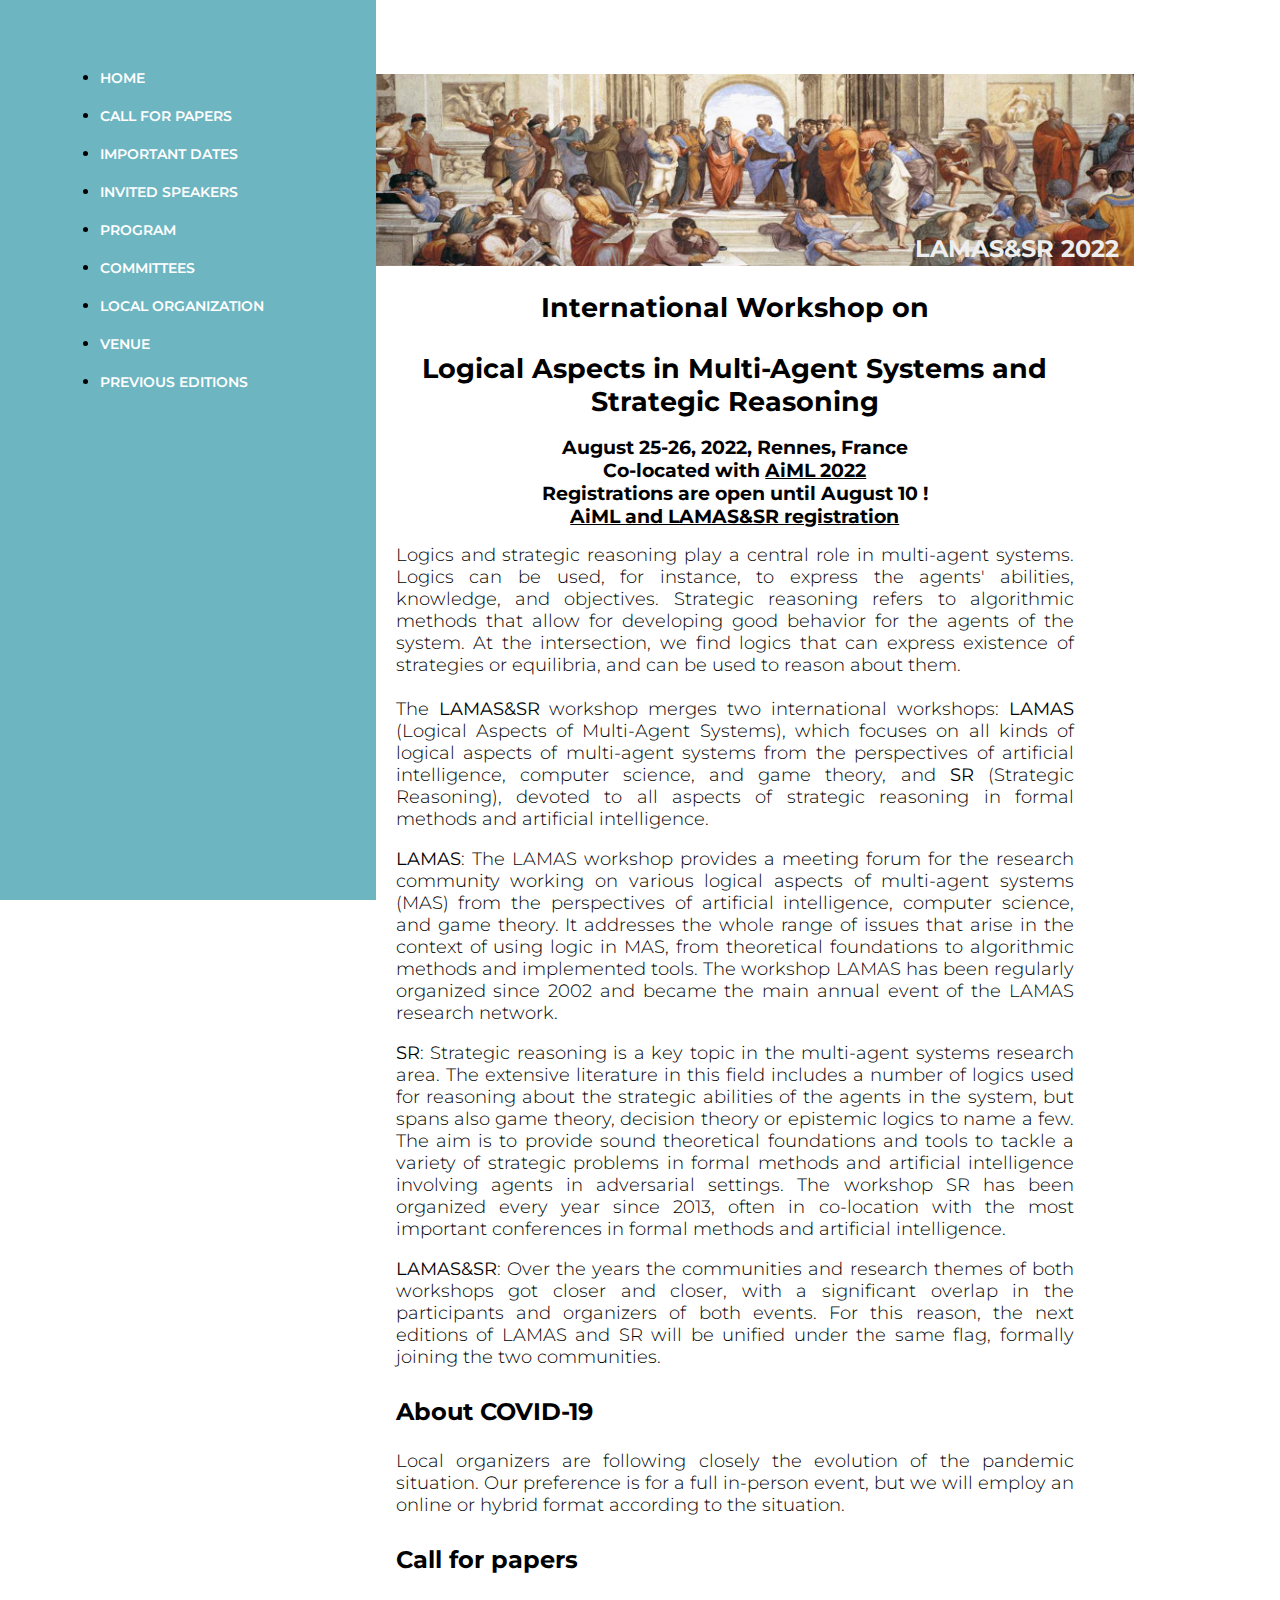
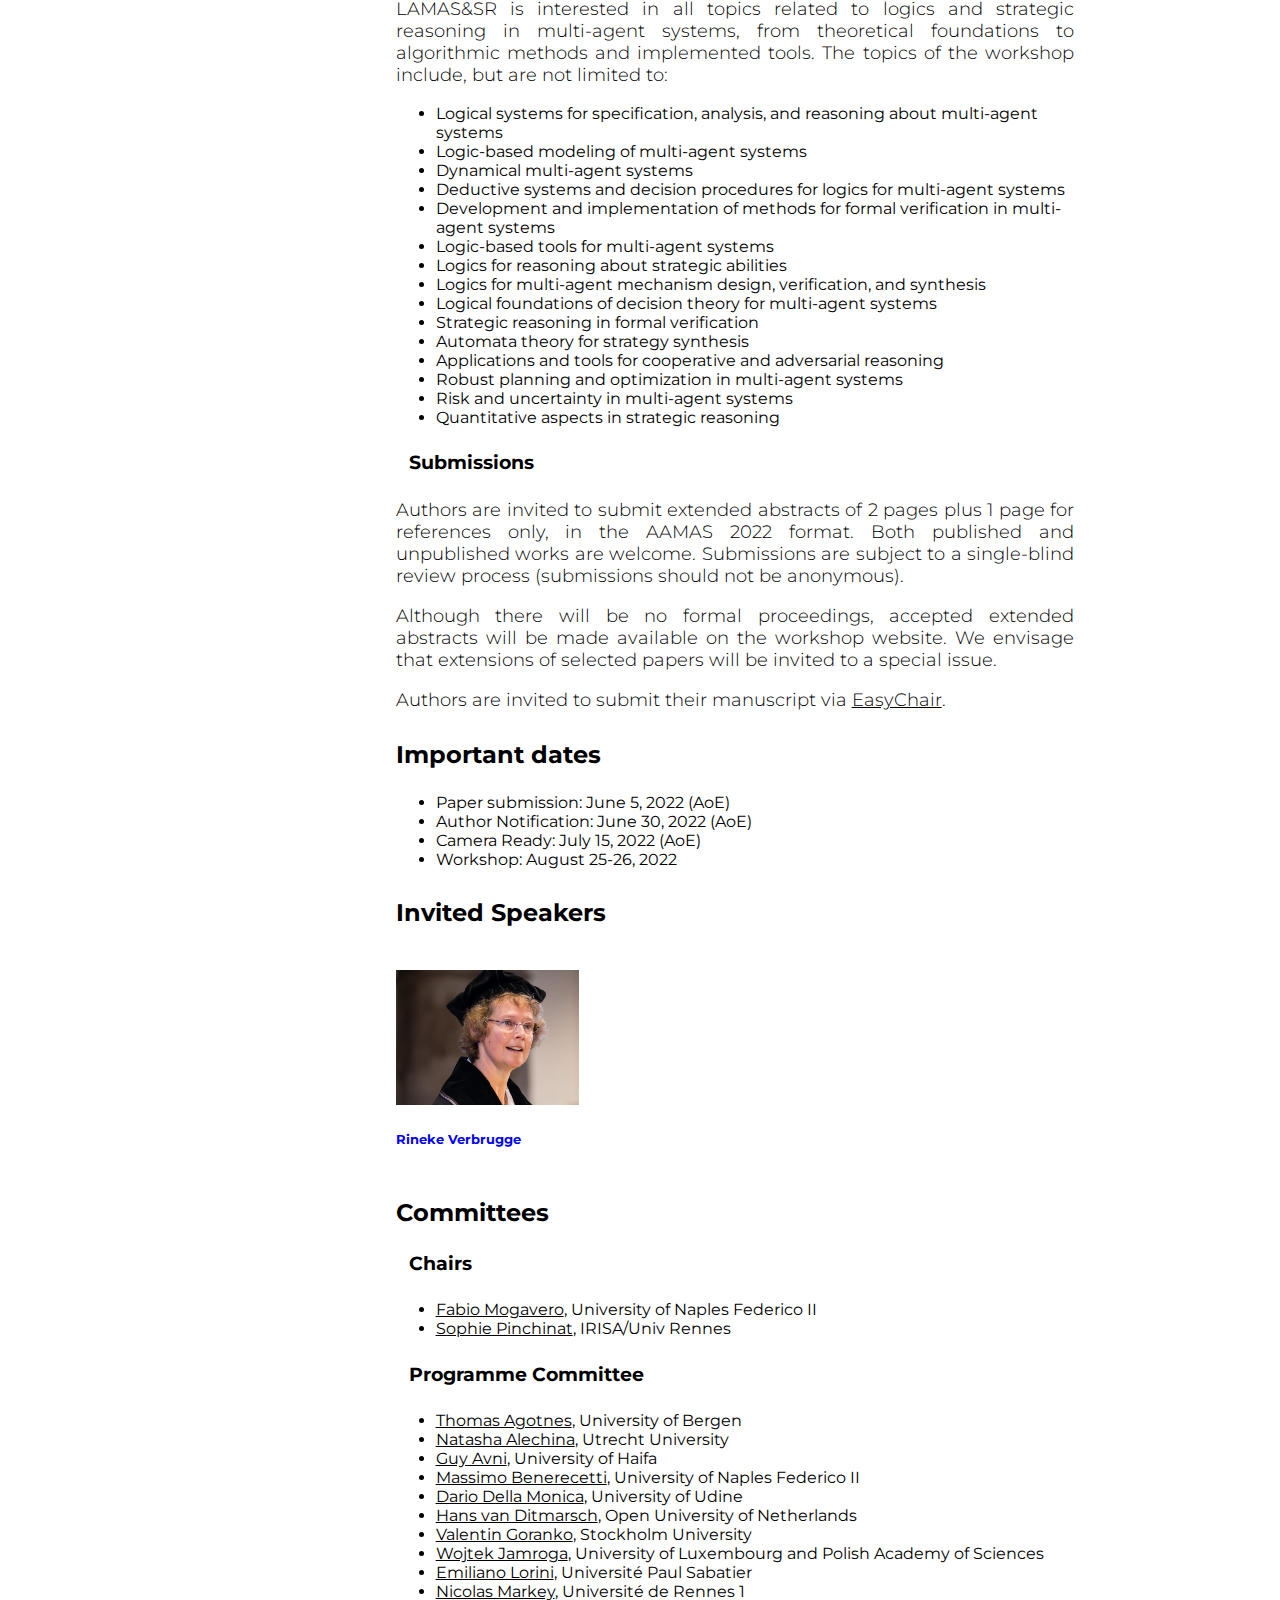
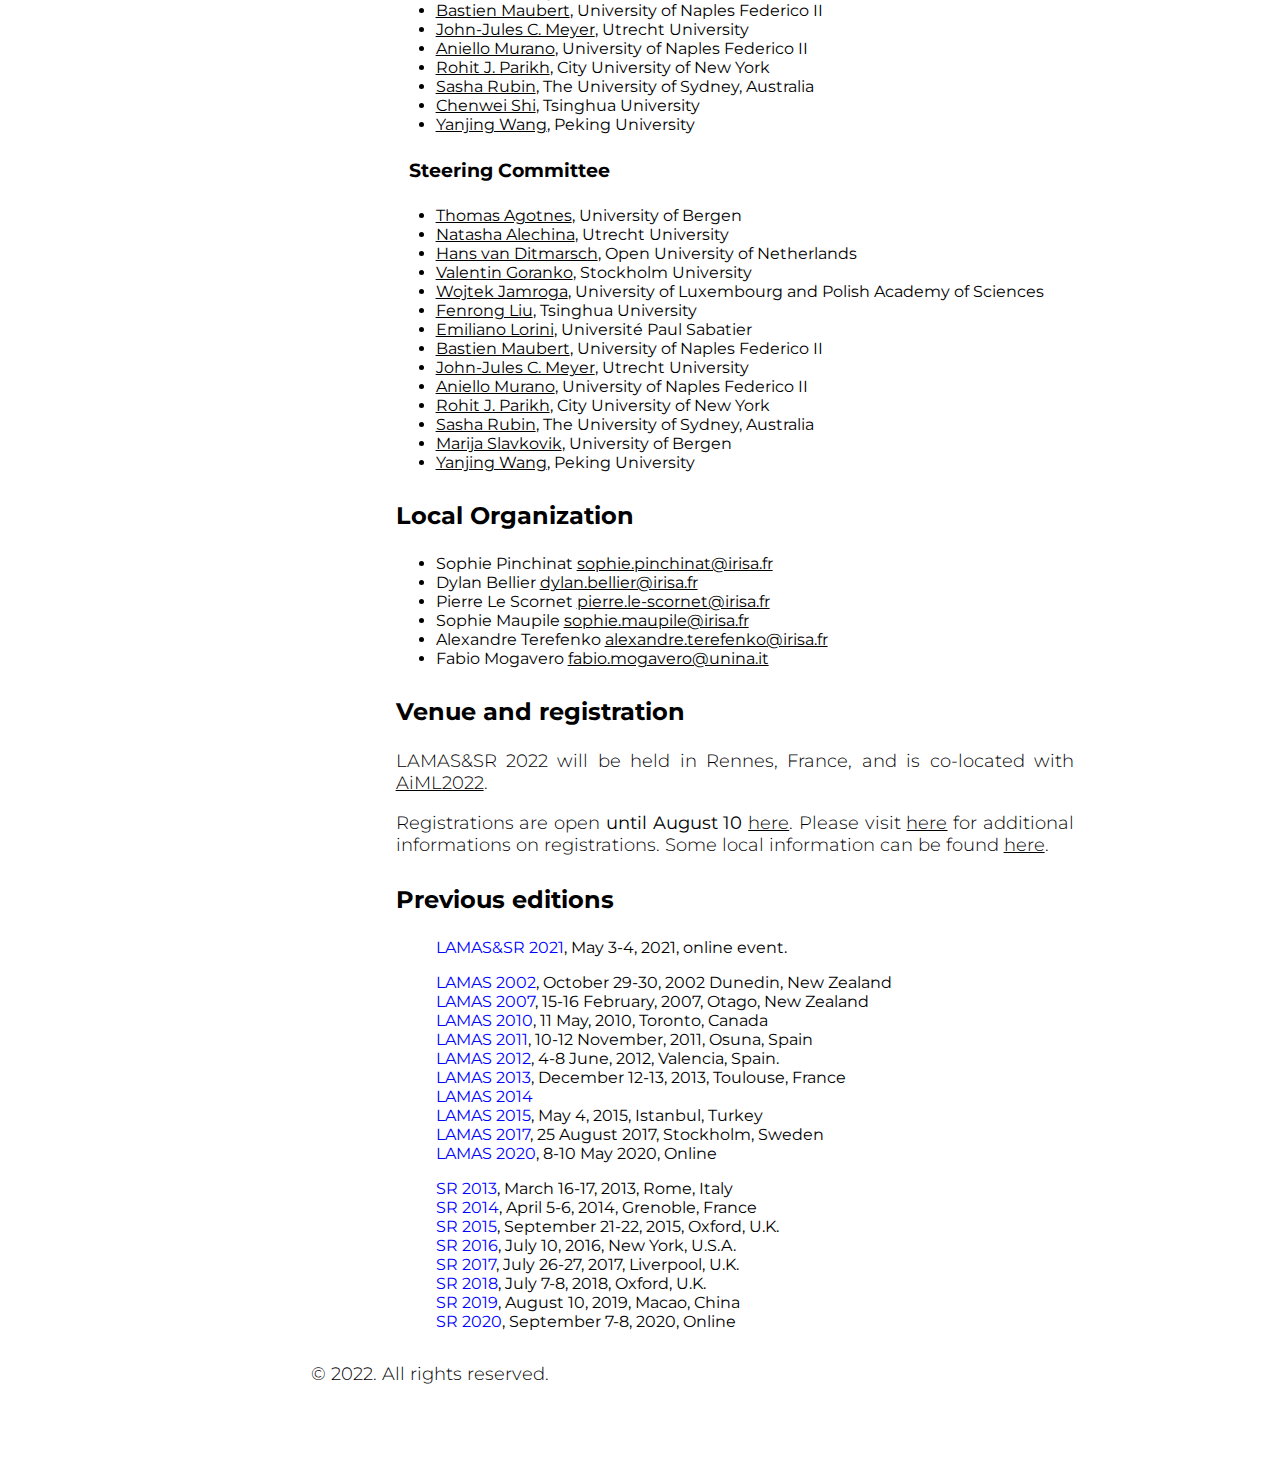
==== commit cd3baff4: "Update index.html" ====
--- a/index.html
+++ b/index.html
@@ -358,14 +358,14 @@
             <li>Fabio Mogavero <a href = "mailto:fabio.mogavero@unina.it">fabio.mogavero@unina.it</a></li>
           </ul>
 
-          <h3 id = "venue">Venue</h3>
+          <h3 id = "venue">Venue and registration</h3>
 
           <p>
             LAMAS&SR 2022 will be held in Rennes, France, and is co-located with <a href="https://aiml2022.irisa.fr">AiML2022</a>.
           </p>
 
           <p>
-            Additional local information can be found <a href="https://aiml2022.irisa.fr/local-information/">here</a>.
+            Registrations are open <strong>until August 10</strong> <a href="https://aimllamassr2022.sciencesconf.org">here</a>. Please visit <a href="https://aiml2022.irisa.fr/registration/">here</a> for additional informations on registrations. Some local information can be found <a href="https://aiml2022.irisa.fr/local-information/">here</a>.
           </p>
 
           <h3 id = "previous">Previous editions</h3>
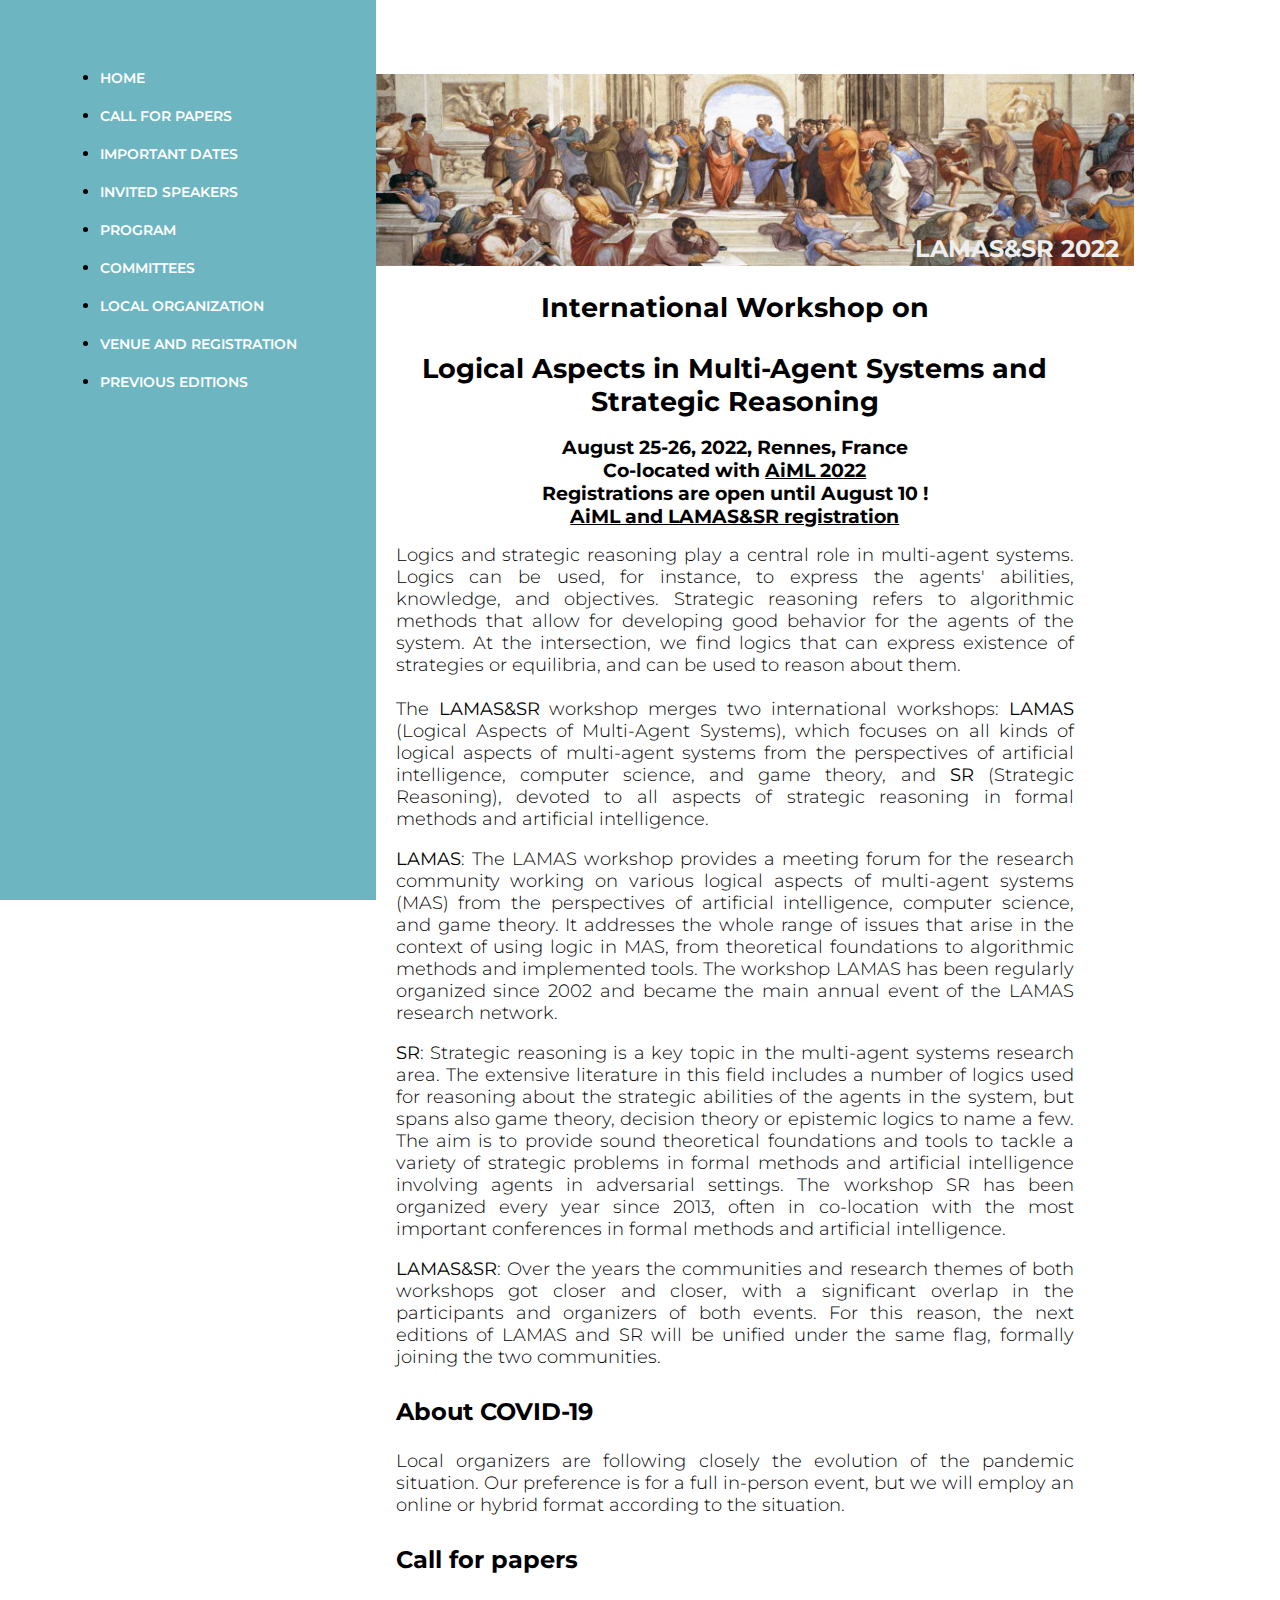
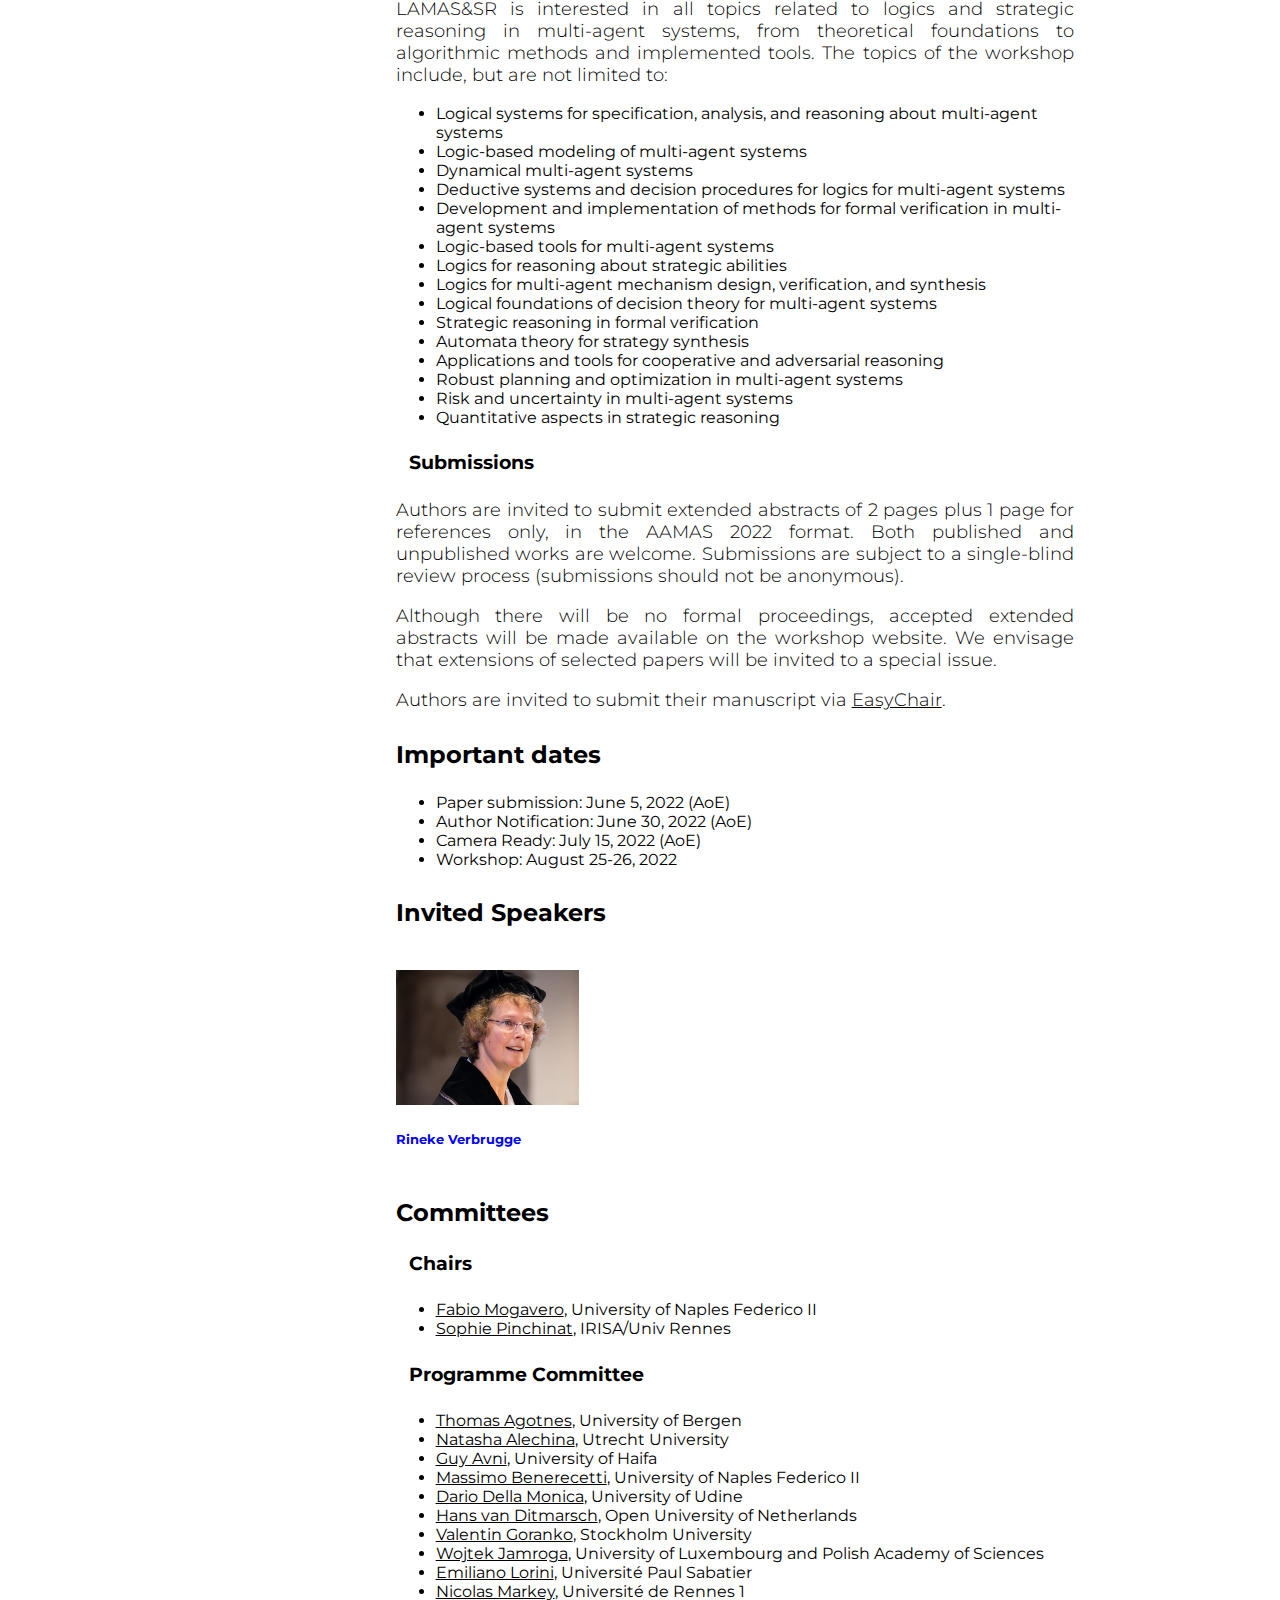
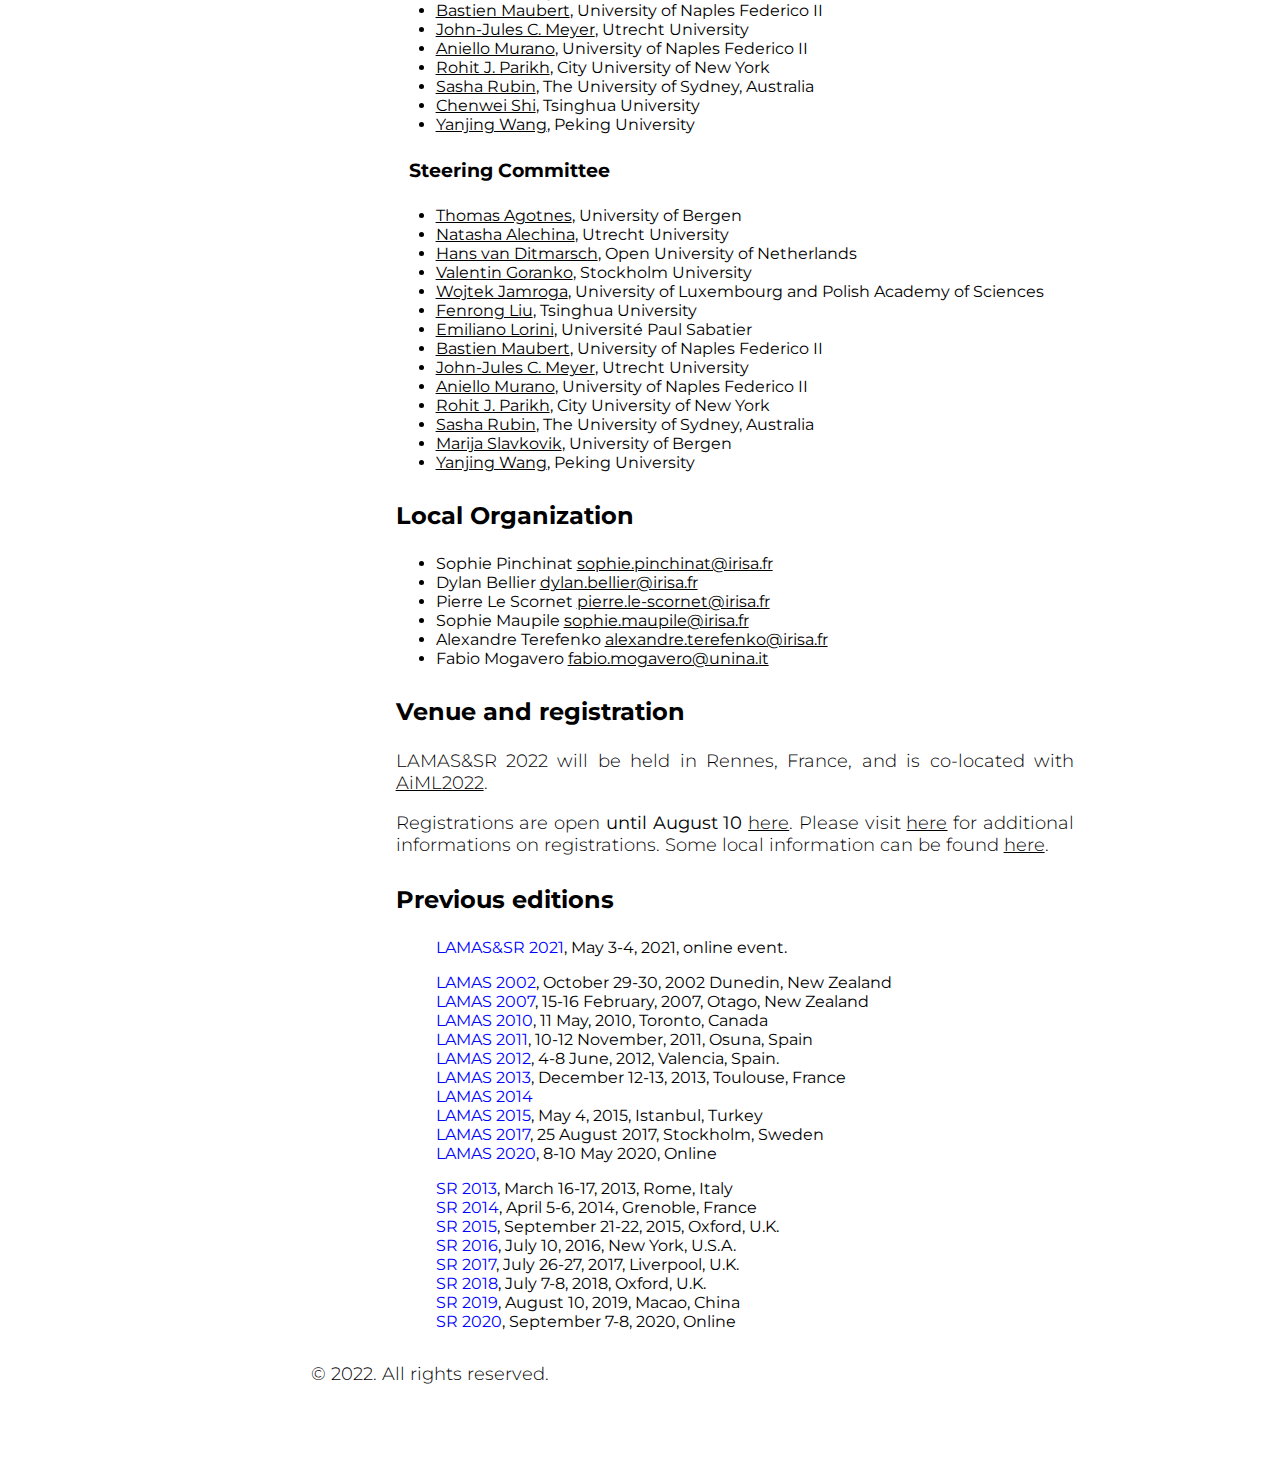
==== commit 0720c62f: "Update index.html" ====
--- a/index.html
+++ b/index.html
@@ -50,7 +50,7 @@
             <li><a href="#program" class="nav-link" data-scroll>Program</a></li>
             <li><a href="#committees" class="nav-link" data-scroll>Committees</a></li>
             <li><a href="#organization" class="nav-link" data-scroll>Local Organization</a></li>
-            <li><a href="#venue" class="nav-link" data-scroll>Venue</a></li>
+            <li><a href="#venue" class="nav-link" data-scroll>Venue and Registration</a></li>
             <li><a href="#previous" class="nav-link" data-scroll>Previous Editions</a></li>
           </ul>
         </div>
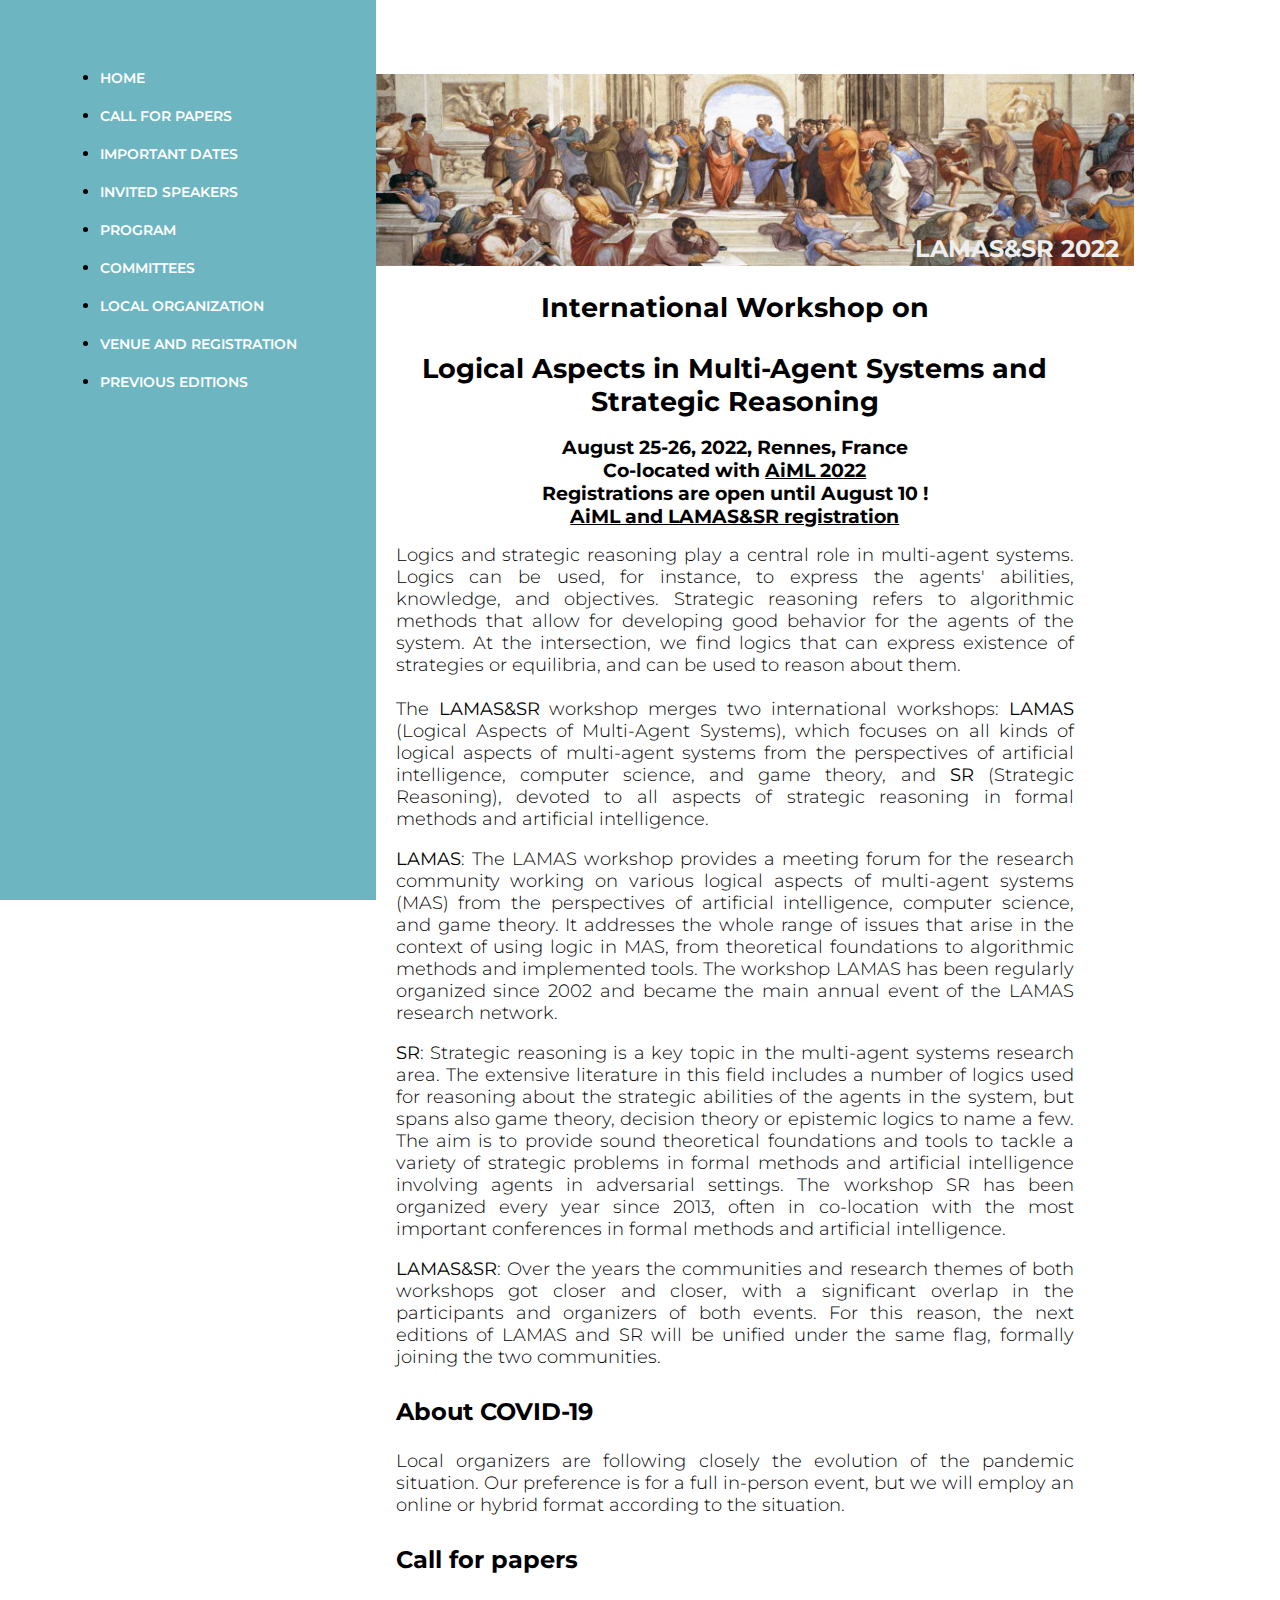
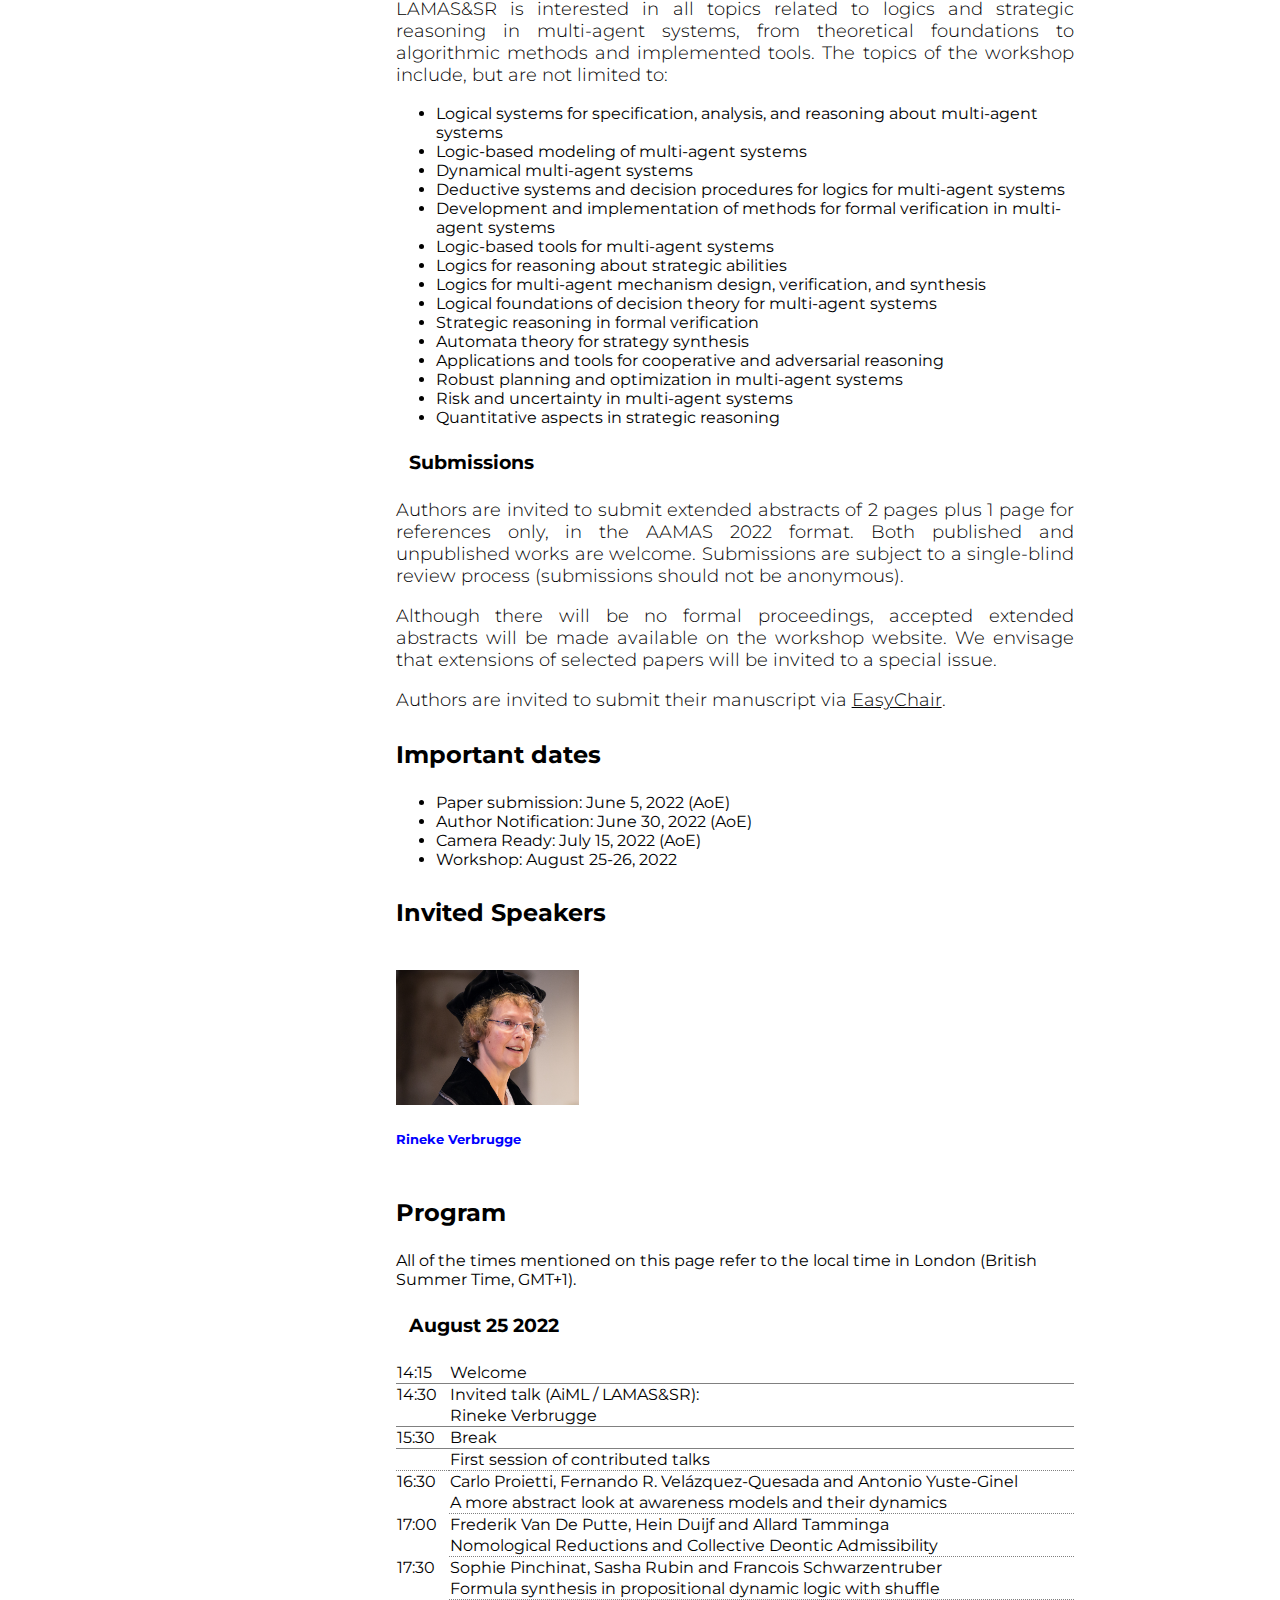
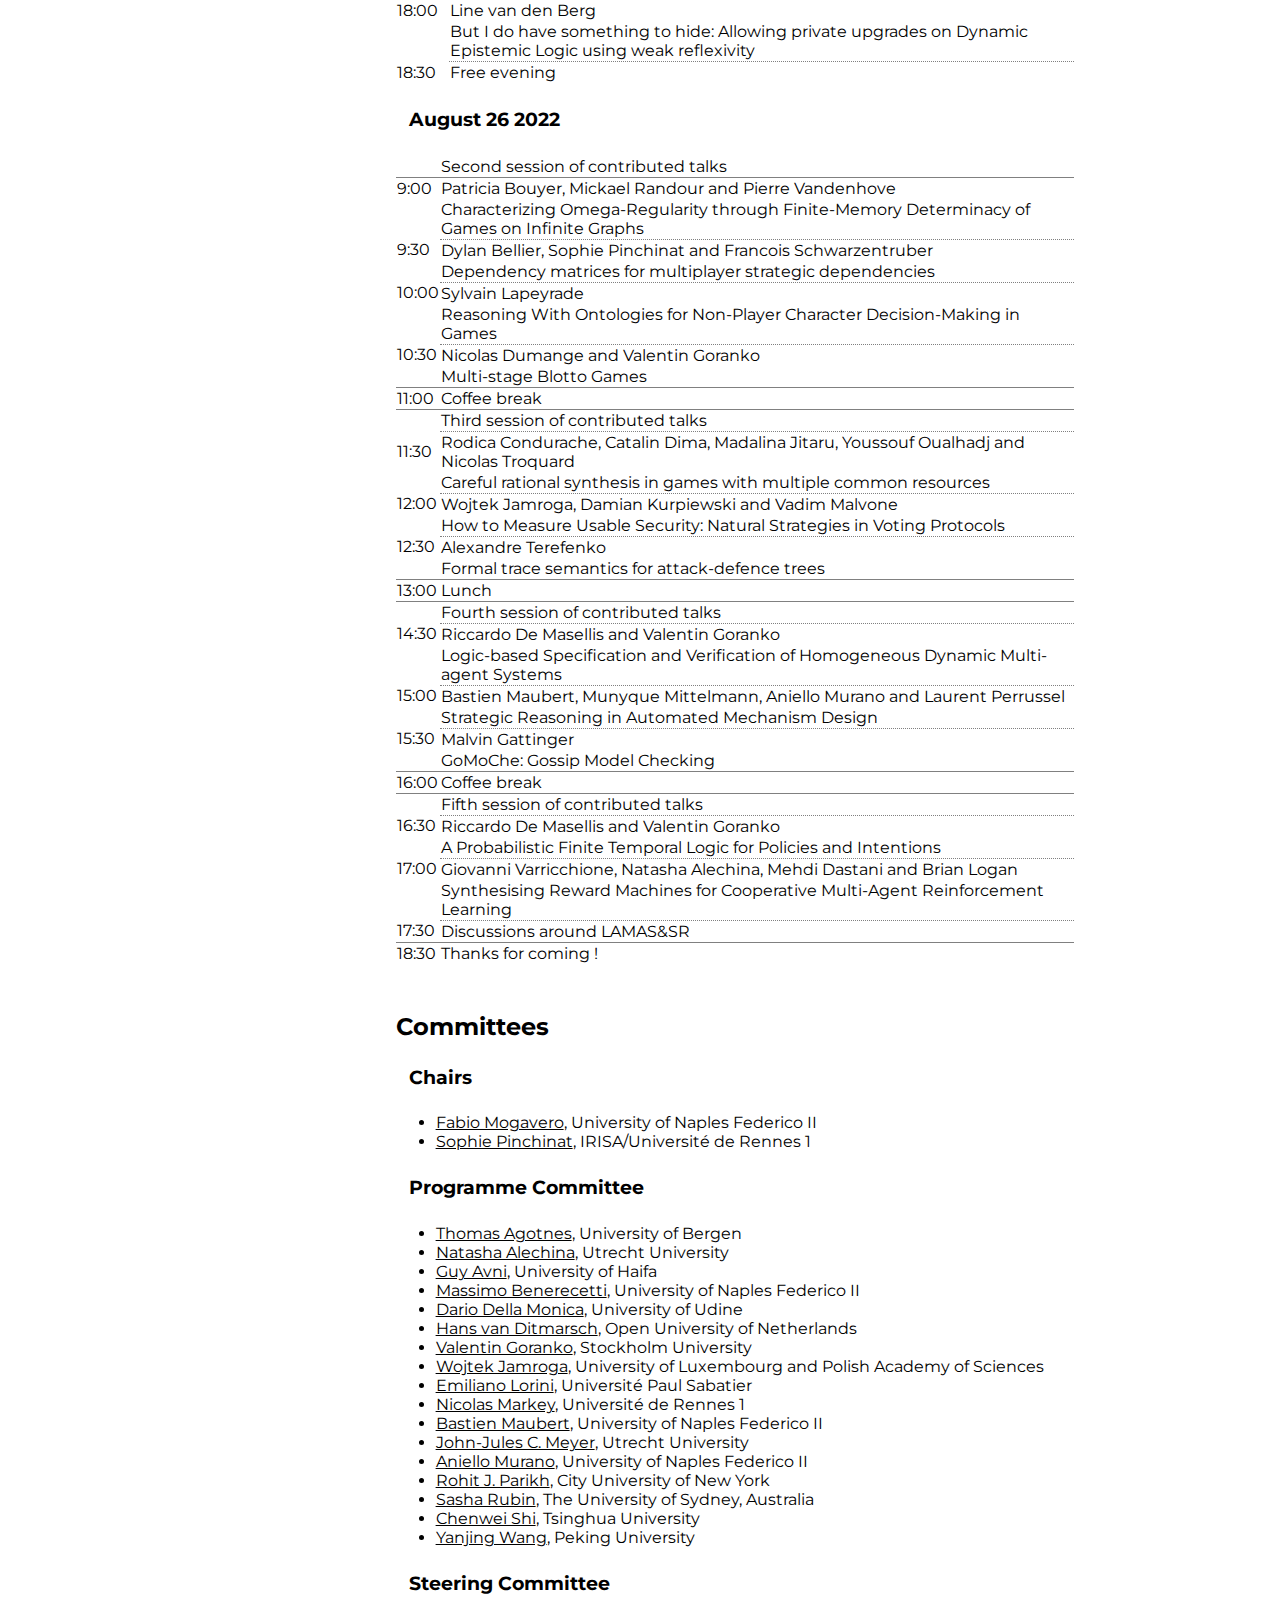
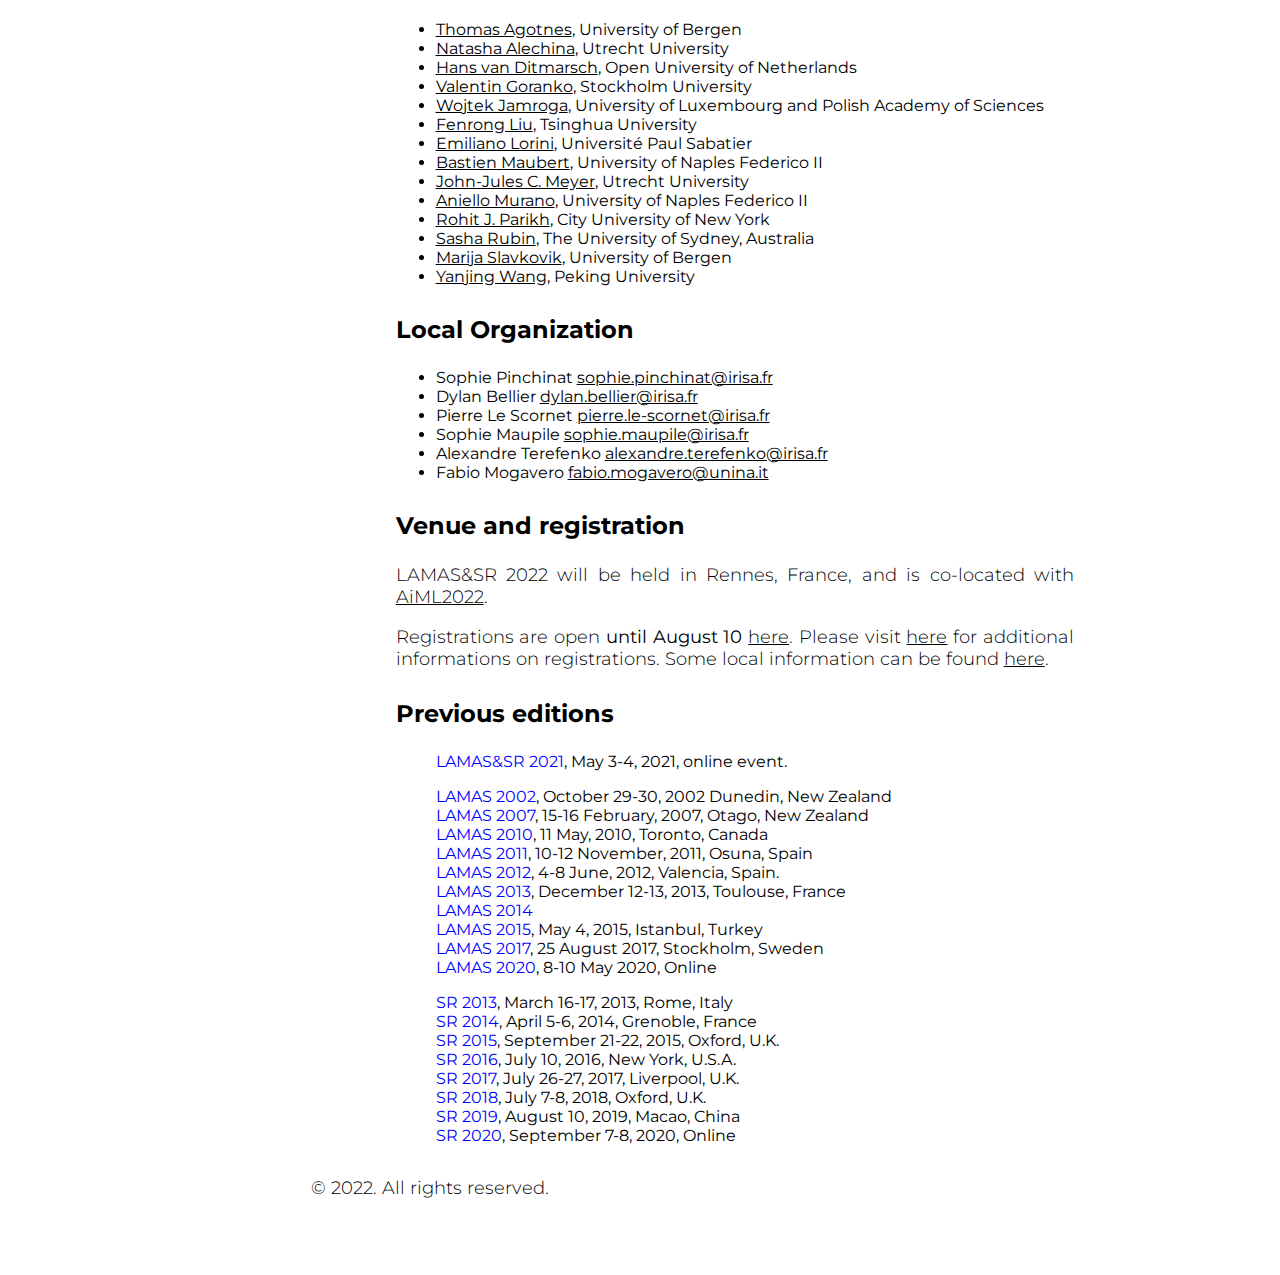
==== commit 676ffdb7: "Added LAMAS&SR program" ====
--- a/index.html
+++ b/index.html
@@ -1,420 +1,579 @@
 <!doctype html>
 <html lang="en">
 
-  <head>
+<head>
 
     <title>LAMAS & SR</title>
 
     <!-- Set up keywords and provide content description -->
-    <meta name = "keywords" content = "Theoretical Computer Science; Strategic Reasoning; Multi-Agent Systems; Logical Aspects; Artificial Intelligence; Workshop." />
-    <meta name = "description" content = "International Workshop on Logical Aspects in Multi-Agent Systems and Strategic Reasoning" />
+    <meta name="keywords"
+        content="Theoretical Computer Science; Strategic Reasoning; Multi-Agent Systems; Logical Aspects; Artificial Intelligence; Workshop." />
+    <meta name="description"
+        content="International Workshop on Logical Aspects in Multi-Agent Systems and Strategic Reasoning" />
 
     <!-- Enable responsiveness on mobile devices-->
-    <meta name = "viewport" content = "width=device-width, initial-scale=1.0, maximum-scale=1">
+    <meta name="viewport" content="width=device-width, initial-scale=1.0, maximum-scale=1">
 
     <!-- Required meta tags -->
-    <meta charset = "utf-8">
-    <meta name = "viewport" content = "width=device-width, initial-scale=1, shrink-to-fit=no">
-
-    <meta name = "author" content = "Sophie Pinchinat / Fabio Mogavero"/>
+    <meta charset="utf-8">
+    <meta name="viewport" content="width=device-width, initial-scale=1, shrink-to-fit=no">
+
+    <meta name="author" content="Sophie Pinchinat / Fabio Mogavero" />
 
     <!-- Own CSS -->
-    <link rel = "stylesheet" type = "text/css" href = "style.css">
+    <link rel="stylesheet" type="text/css" href="style.css">
 
     <!-- Icons -->
-    <link rel = "shortcut icon" href = "favicon/favicon.ico">
-    <link rel = "icon" type = "image/svg+xml" href = "favicon/favicon.ico">
-    <link rel = "alternate icon" type="image/png" href = "favicon/public/apple-touch-icon.png">
-    <link rel = "apple-touch-icon" sizes = "180x180" href = "favicon/apple-touch-icon.png">
+    <link rel="shortcut icon" href="favicon/favicon.ico">
+    <link rel="icon" type="image/svg+xml" href="favicon/favicon.ico">
+    <link rel="alternate icon" type="image/png" href="favicon/public/apple-touch-icon.png">
+    <link rel="apple-touch-icon" sizes="180x180" href="favicon/apple-touch-icon.png">
 
     <!-- Bootstrap CSS -->
-    <link rel = "stylesheet" href = "https://maxcdn.bootstrapcdn.com/bootstrap/4.0.0-beta.2/css/bootstrap.min.css" integrity = "sha384-PsH8R72JQ3SOdhVi3uxftmaW6Vc51MKb0q5P2rRUpPvrszuE4W1povHYgTpBfshb" crossorigin = "anonymous">
+    <link rel="stylesheet" href="https://maxcdn.bootstrapcdn.com/bootstrap/4.0.0-beta.2/css/bootstrap.min.css"
+        integrity="sha384-PsH8R72JQ3SOdhVi3uxftmaW6Vc51MKb0q5P2rRUpPvrszuE4W1povHYgTpBfshb" crossorigin="anonymous">
 
     <!-- Font -->
-    <link href = "https://fonts.googleapis.com/css?family=Crimson+Text:400,400i|Montserrat:300,300i,400,400i,500,500i,600,700" rel = "stylesheet">
-
-  </head>
-
-  <body>
+    <link
+        href="https://fonts.googleapis.com/css?family=Crimson+Text:400,400i|Montserrat:300,300i,400,400i,500,500i,600,700"
+        rel="stylesheet">
+
+</head>
+
+<body>
     <div id="wrapper">
 
-      <!-- Side navigation -->
-      <div class="sidenav" id="spy">
-        <br>
-        <div class="menu">
-          <ul class="nav navbar-nav navbar-right">
-            <li><a href="" class="nav-link" data-scroll>Home</a></li>
-            <li><a href="#cfp" class="nav-link" data-scroll>Call for Papers</a></li>
-            <li><a href="#dates" class="nav-link" data-scroll>Important Dates</a></li>
-            <li><a href="#invited" class="nav-link" data-scroll>Invited Speakers</a></li>
-            <li><a href="#program" class="nav-link" data-scroll>Program</a></li>
-            <li><a href="#committees" class="nav-link" data-scroll>Committees</a></li>
-            <li><a href="#organization" class="nav-link" data-scroll>Local Organization</a></li>
-            <li><a href="#venue" class="nav-link" data-scroll>Venue and Registration</a></li>
-            <li><a href="#previous" class="nav-link" data-scroll>Previous Editions</a></li>
-          </ul>
+        <!-- Side navigation -->
+        <div class="sidenav" id="spy">
+            <br>
+            <div class="menu">
+                <ul class="nav navbar-nav navbar-right">
+                    <li><a href="" class="nav-link" data-scroll>Home</a></li>
+                    <li><a href="#cfp" class="nav-link" data-scroll>Call for Papers</a></li>
+                    <li><a href="#dates" class="nav-link" data-scroll>Important Dates</a></li>
+                    <li><a href="#invited" class="nav-link" data-scroll>Invited Speakers</a></li>
+                    <li><a href="#program" class="nav-link" data-scroll>Program</a></li>
+                    <li><a href="#committees" class="nav-link" data-scroll>Committees</a></li>
+                    <li><a href="#organization" class="nav-link" data-scroll>Local Organization</a></li>
+                    <li><a href="#venue" class="nav-link" data-scroll>Venue and Registration</a></li>
+                    <li><a href="#previous" class="nav-link" data-scroll>Previous Editions</a></li>
+                </ul>
+            </div>
         </div>
-      </div>
-
-      <!-- Page content -->
-      <div class="main" data-spy="scroll" data-target="#spy">
-
-        <figure>
-          <img src="images/header.png" class="logo">
-          <figcaption>
-            LAMAS&SR 2022
-          </figcaption>
-        </figure>
-
-        <div class="text">
-
-          <h1>International Workshop on</h1>
-          <h1>Logical Aspects in Multi-Agent Systems and Strategic Reasoning</h1>
-
-          <h2>
-            August 25-26, 2022, Rennes, France<br>
-            Co-located with <a href = "https://aiml2022.irisa.fr">AiML 2022</a><br>
-            Registrations are open until August 10 !<br>
-            <a href="https://aimllamassr2022.sciencesconf.org/">AiML and LAMAS&SR registration</a>
-          </h2>
-
-          <p>
-            Logics and strategic reasoning play a central role in multi-agent
-            systems. Logics can be used, for instance, to express the agents'
-            abilities, knowledge, and objectives. Strategic reasoning refers to
-            algorithmic methods that allow for developing good behavior for the
-            agents of the system. At the intersection, we find logics that can
-            express existence of strategies or equilibria, and can be used to
-            reason about them. </br></br> The <b>LAMAS&SR</b> workshop merges
-            two international workshops: <b>LAMAS</b> (Logical Aspects of
-            Multi-Agent Systems), which focuses on all kinds of logical aspects
-            of multi-agent systems from the perspectives of artificial
-            intelligence, computer science, and game theory, and <b>SR</b>
-            (Strategic Reasoning), devoted to all aspects of strategic reasoning
-            in formal methods and artificial intelligence.
-          </p>
-
-          <p>
-            <b>LAMAS</b>:
-            The LAMAS workshop provides a meeting forum for the research
-            community working on various logical aspects of multi-agent systems
-            (MAS) from the perspectives of artificial intelligence, computer
-            science, and game theory. It addresses the whole range of issues
-            that arise in the context of using logic in MAS, from theoretical
-            foundations to algorithmic methods and implemented tools. The
-            workshop LAMAS has been regularly organized since 2002 and became
-            the main annual event of the LAMAS research network.
-          </p>
-
-          <p>
-            <b>SR</b>:
-            Strategic reasoning is a key topic in the multi-agent systems
-            research area. The extensive literature in this field includes a
-            number of logics used for reasoning about the strategic abilities of
-            the agents in the system, but spans also game theory, decision
-            theory or epistemic logics to name a few. The aim is to provide
-            sound theoretical foundations and tools to tackle a variety of
-            strategic problems in formal methods and artificial intelligence
-            involving  agents in adversarial settings. The workshop SR has been
-            organized every year since 2013, often in co-location with the most
-            important conferences in formal methods and artificial intelligence.
-          </p>
-
-          <p>
-            <b>LAMAS&SR</b>:
-            Over the years the communities and research themes of both workshops
-            got closer and closer, with a significant overlap in the
-            participants and organizers of both events. For this reason, the
-            next editions of LAMAS and SR will be unified under the same flag,
-            formally joining the two communities.
-          </p>
-
-          <h3 id="cfp">About COVID-19</h3>
-
-          <p>
-            Local organizers are following closely the evolution of the pandemic
-            situation. Our preference is for a full in-person event, but we will
-            employ an online or hybrid format according to the situation.
-          </p>
-
-          <h3 id="cfp">Call for papers</h3>
-
-          <p>
-            LAMAS&SR is interested in all topics related to logics and
-            strategic reasoning in multi-agent systems, from theoretical
-            foundations to algorithmic methods and implemented tools.  The
-            topics of the workshop include, but are not limited to:
-            <ul>
-              <li>Logical systems for specification, analysis, and reasoning about multi-agent systems</li>
-              <li>Logic-based modeling of multi-agent systems</li>
-              <li>Dynamical multi-agent systems</li>
-              <li>Deductive systems and decision procedures for logics for multi-agent systems</li>
-              <li>Development and implementation of methods for formal verification in multi-agent systems</li>
-              <li>Logic-based tools for multi-agent systems</li>
-              <li>Logics for reasoning about strategic abilities</li>
-              <li>Logics for multi-agent mechanism design, verification, and synthesis</li>
-              <li>Logical foundations of decision theory for multi-agent systems</li>
-              <li>Strategic reasoning in formal verification</li>
-              <li>Automata theory for strategy synthesis</li>
-              <li>Applications and tools for cooperative and adversarial reasoning</li>
-              <li>Robust planning and optimization in multi-agent systems</li>
-              <li>Risk and uncertainty in multi-agent systems</li>
-              <li>Quantitative aspects in strategic reasoning</li>
-            </ul>
-          </p>
-
-          <h4>Submissions</h4>
-
-          <p>
-            Authors are invited to submit extended abstracts of 2 pages plus 1
-            page for references only, in the AAMAS 2022 format.
-
-            Both published and unpublished works are welcome. Submissions are
-            subject to a single-blind review process (submissions should not
-            be anonymous).
-          </p>
-
-          <p>
-            Although there will be no formal proceedings, accepted extended
-            abstracts will be made available on the workshop website. We
-            envisage that extensions of selected papers will be invited to a
-            special issue.
-          </p>
-
-          <p>
-            Authors are invited to submit their manuscript via <a href="https://easychair.org/conferences/?conf=lamassr22">EasyChair</a>.
-          </p>
-
-          <h3 id = "dates">Important dates</h3>
-
-          <ul>
-            <li>Paper submission: June 5, 2022 (AoE)
-            <li>Author Notification: June 30, 2022 (AoE)
-            <li>Camera Ready: July 15, 2022 (AoE)
-            <li>Workshop: August 25-26, 2022
-          </ul>
-
-          <h3 id = "invited">Invited Speakers</h3>
-
-          <div class="rows">
-            <div class="colnleft">
-              <br>
-              <img src="images/RinekeVerbrugge.jpeg" class="speaker"><br>
-              <h5><a style="text-decoration: none" href="https://rinekeverbrugge.nl/" target="_blank">Rineke Verbrugge</a></h5>
+
+        <!-- Page content -->
+        <div class="main" data-spy="scroll" data-target="#spy">
+
+            <figure>
+                <img src="images/header.png" class="logo">
+                <figcaption>
+                    LAMAS&SR 2022
+                </figcaption>
+            </figure>
+
+            <div class="text">
+
+                <h1>International Workshop on</h1>
+                <h1>Logical Aspects in Multi-Agent Systems and Strategic Reasoning</h1>
+
+                <h2>
+                    August 25-26, 2022, Rennes, France<br>
+                    Co-located with <a href="https://aiml2022.irisa.fr">AiML 2022</a><br>
+                    Registrations are open until August 10 !<br>
+                    <a href="https://aimllamassr2022.sciencesconf.org/">AiML and LAMAS&SR registration</a>
+                </h2>
+
+                <p>
+                    Logics and strategic reasoning play a central role in multi-agent
+                    systems. Logics can be used, for instance, to express the agents'
+                    abilities, knowledge, and objectives. Strategic reasoning refers to
+                    algorithmic methods that allow for developing good behavior for the
+                    agents of the system. At the intersection, we find logics that can
+                    express existence of strategies or equilibria, and can be used to
+                    reason about them. </br></br> The <b>LAMAS&SR</b> workshop merges
+                    two international workshops: <b>LAMAS</b> (Logical Aspects of
+                    Multi-Agent Systems), which focuses on all kinds of logical aspects
+                    of multi-agent systems from the perspectives of artificial
+                    intelligence, computer science, and game theory, and <b>SR</b>
+                    (Strategic Reasoning), devoted to all aspects of strategic reasoning
+                    in formal methods and artificial intelligence.
+                </p>
+
+                <p>
+                    <b>LAMAS</b>:
+                    The LAMAS workshop provides a meeting forum for the research
+                    community working on various logical aspects of multi-agent systems
+                    (MAS) from the perspectives of artificial intelligence, computer
+                    science, and game theory. It addresses the whole range of issues
+                    that arise in the context of using logic in MAS, from theoretical
+                    foundations to algorithmic methods and implemented tools. The
+                    workshop LAMAS has been regularly organized since 2002 and became
+                    the main annual event of the LAMAS research network.
+                </p>
+
+                <p>
+                    <b>SR</b>:
+                    Strategic reasoning is a key topic in the multi-agent systems
+                    research area. The extensive literature in this field includes a
+                    number of logics used for reasoning about the strategic abilities of
+                    the agents in the system, but spans also game theory, decision
+                    theory or epistemic logics to name a few. The aim is to provide
+                    sound theoretical foundations and tools to tackle a variety of
+                    strategic problems in formal methods and artificial intelligence
+                    involving agents in adversarial settings. The workshop SR has been
+                    organized every year since 2013, often in co-location with the most
+                    important conferences in formal methods and artificial intelligence.
+                </p>
+
+                <p>
+                    <b>LAMAS&SR</b>:
+                    Over the years the communities and research themes of both workshops
+                    got closer and closer, with a significant overlap in the
+                    participants and organizers of both events. For this reason, the
+                    next editions of LAMAS and SR will be unified under the same flag,
+                    formally joining the two communities.
+                </p>
+
+                <h3 id="cfp">About COVID-19</h3>
+
+                <p>
+                    Local organizers are following closely the evolution of the pandemic
+                    situation. Our preference is for a full in-person event, but we will
+                    employ an online or hybrid format according to the situation.
+                </p>
+
+                <h3 id="cfp">Call for papers</h3>
+
+                <p>
+                    LAMAS&SR is interested in all topics related to logics and
+                    strategic reasoning in multi-agent systems, from theoretical
+                    foundations to algorithmic methods and implemented tools. The
+                    topics of the workshop include, but are not limited to:
+                <ul>
+                    <li>Logical systems for specification, analysis, and reasoning about multi-agent systems</li>
+                    <li>Logic-based modeling of multi-agent systems</li>
+                    <li>Dynamical multi-agent systems</li>
+                    <li>Deductive systems and decision procedures for logics for multi-agent systems</li>
+                    <li>Development and implementation of methods for formal verification in multi-agent systems</li>
+                    <li>Logic-based tools for multi-agent systems</li>
+                    <li>Logics for reasoning about strategic abilities</li>
+                    <li>Logics for multi-agent mechanism design, verification, and synthesis</li>
+                    <li>Logical foundations of decision theory for multi-agent systems</li>
+                    <li>Strategic reasoning in formal verification</li>
+                    <li>Automata theory for strategy synthesis</li>
+                    <li>Applications and tools for cooperative and adversarial reasoning</li>
+                    <li>Robust planning and optimization in multi-agent systems</li>
+                    <li>Risk and uncertainty in multi-agent systems</li>
+                    <li>Quantitative aspects in strategic reasoning</li>
+                </ul>
+                </p>
+
+                <h4>Submissions</h4>
+
+                <p>
+                    Authors are invited to submit extended abstracts of 2 pages plus 1
+                    page for references only, in the AAMAS 2022 format.
+
+                    Both published and unpublished works are welcome. Submissions are
+                    subject to a single-blind review process (submissions should not
+                    be anonymous).
+                </p>
+
+                <p>
+                    Although there will be no formal proceedings, accepted extended
+                    abstracts will be made available on the workshop website. We
+                    envisage that extensions of selected papers will be invited to a
+                    special issue.
+                </p>
+
+                <p>
+                    Authors are invited to submit their manuscript via <a
+                        href="https://easychair.org/conferences/?conf=lamassr22">EasyChair</a>.
+                </p>
+
+                <h3 id="dates">Important dates</h3>
+
+                <ul>
+                    <li>Paper submission: June 5, 2022 (AoE)
+                    <li>Author Notification: June 30, 2022 (AoE)
+                    <li>Camera Ready: July 15, 2022 (AoE)
+                    <li>Workshop: August 25-26, 2022
+                </ul>
+
+                <h3 id="invited">Invited Speakers</h3>
+
+                <div class="rows">
+                    <div class="colnleft">
+                        <br>
+                        <img src="images/RinekeVerbrugge.jpeg" class="speaker"><br>
+                        <h5><a style="text-decoration: none" href="https://rinekeverbrugge.nl/" target="_blank">Rineke Verbrugge</a></h5>
+                    </div>
+                    <div class="colnright">
+                    </div>
+                </div>
+
+                <h3 id="program">Program</h3>
+
+                All of the times mentioned on this page refer to the local time in
+                London (British Summer Time, GMT+1).
+
+                <h4>August 25 2022</h4>
+
+                <table>
+                    <tr class="ruleb">
+                        <td> 14:15&emsp; </td>  
+                        <td> Welcome </td>  
+                    </tr>
+                    <tr class="rulet">
+                        <td> 14:30 </td> 
+                        <td> Invited talk (AiML / LAMAS&SR): </td>  
+                    </tr>
+                    <tr>
+                        <td> </td>  
+                        <td> Rineke Verbrugge </td> 
+                    </tr>
+                    <tr class="rulet ruleb">
+                        <td> 15:30 </td> 
+                        <td> Break </td> 
+                    </tr>
+                    <tr class="rulelightb">
+                        <td> </td>  
+                        <td> First session of contributed talks </td> 
+                    </tr>
+                    <tr>
+                        <td> 16:30 </td> 
+                        <td> Carlo Proietti, Fernando R. Velázquez-Quesada and Antonio Yuste-Ginel </td> 
+                    </tr>
+                    <tr>
+                        <td> </td>  
+                        <td class="rulelightb">A more abstract look at awareness models and their dynamics </td> 
+                    </tr>
+                    <tr>
+                        <td> 17:00 </td> 
+                        <td> Frederik Van De Putte, Hein Duijf and Allard Tamminga </td> 
+                    </tr>
+                    <tr>
+                        <td> </td>  
+                        <td class="rulelightb">Nomological Reductions and Collective Deontic Admissibility </td> 
+                    </tr>
+                    <tr>
+                        <td> 17:30 </td> 
+                        <td> Sophie Pinchinat, Sasha Rubin and Francois Schwarzentruber </td> 
+                    </tr>
+                    <tr>
+                        <td> </td>  
+                        <td class="rulelightb">Formula synthesis in propositional dynamic logic with shuffle </td> 
+                    </tr>
+                    <tr>
+                        <td> 18:00 </td> 
+                        <td> Line van den Berg </td> 
+                    </tr>
+                    <tr>
+                        <td> </td>  
+                        <td class="rulelightb">But I do have something to hide: Allowing private upgrades on Dynamic
+                            Epistemic Logic using weak reflexivity </td> 
+                    </tr>
+                    <tr>
+                        <td> 18:30 </td> 
+                        <td> Free evening </td> 
+                    </tr>
+                </table>
+
+                <h4>August 26 2022</h4>
+
+                <table>
+                    <tr class="ruleb">
+                        <td> </td>  
+                        <td> Second session of contributed talks </td> 
+                    </tr>
+                    <tr class="rulet">
+                        <td> 9:00 </td>
+                        <td> Patricia Bouyer, Mickael Randour and Pierre Vandenhove </td> 
+                    </tr>
+                    <tr>
+                        <td> </td>
+                        <td class="rulelightb"> Characterizing Omega-Regularity through Finite-Memory Determinacy of Games on Infinite Graphs </td> 
+                    </tr>
+                    <tr>
+                        <td> 9:30 </td>
+                        <td> Dylan Bellier, Sophie Pinchinat and Francois Schwarzentruber </td> 
+                    </tr>
+                    <tr>
+                        <td> </td>
+                        <td class="rulelightb"> Dependency matrices for multiplayer strategic dependencies </td> 
+                    </tr>
+                    <tr>
+                        <td> 10:00 </td>
+                        <td> Sylvain Lapeyrade </td> 
+                    </tr>
+                    <tr>
+                        <td> </td>
+                        <td class="rulelightb"> Reasoning With Ontologies for Non-Player Character Decision-Making in Games </td> 
+                    </tr>
+                    <tr>
+                        <td> 10:30 </td>
+                        <td> Nicolas Dumange and Valentin Goranko </td> 
+                    </tr>
+                    <tr class="ruleb">
+                        <td> </td>
+                        <td> Multi-stage Blotto Games </td> 
+                    </tr>
+                    <tr class="rulet ruleb">
+                        <td> 11:00 </td>
+                        <td> Coffee break </td> 
+                    </tr>
+                    <tr>
+                        <td></td> <td class="rulelightb"> Third session of contributed talks </td>
+                    </tr>
+                    <tr>
+                        <td> 11:30 </td>
+                        <td> Rodica Condurache, Catalin Dima, Madalina Jitaru, Youssouf Oualhadj and Nicolas Troquard </td> 
+                    </tr>
+                    <tr>
+                        <td> </td>
+                        <td class="rulelightb"> Careful rational synthesis in games with multiple common resources </td> 
+                    </tr>
+                    <tr>
+                        <td> 12:00 </td>
+                        <td> Wojtek Jamroga, Damian Kurpiewski and Vadim Malvone </td> 
+                    </tr>
+                    <tr>
+                        <td> </td>
+                        <td class="rulelightb"> How to Measure Usable Security: Natural Strategies in Voting Protocols </td> 
+                    </tr>
+                    <tr>
+                        <td> 12:30 </td>
+                        <td> Alexandre Terefenko </td> 
+                    </tr>
+                    <tr class="ruleb">
+                        <td> </td>
+                        <td> Formal trace semantics for attack-defence trees </td> 
+                    </tr>
+                    <tr class="rulet ruleb">
+                        <td> 13:00 </td>
+                        <td> Lunch </td> 
+                    </tr>
+                    <tr class="rulet">
+                        <td></td>
+                        <td class="rulelightb"> Fourth session of contributed talks </td>
+                    </tr>
+                    <tr>
+                        <td> 14:30 </td>
+                        <td> Riccardo De Masellis and Valentin Goranko </td> 
+                    </tr>
+                    <tr>
+                        <td> </td>
+                        <td class="rulelightb"> Logic-based Specification and Verification of Homogeneous Dynamic Multi-agent Systems </td> 
+                    </tr>
+                    <tr>
+                        <td> 15:00 </td>
+                        <td> Bastien Maubert, Munyque Mittelmann, Aniello Murano and Laurent Perrussel </td> 
+                    </tr>
+                    <tr>
+                        <td> </td>
+                        <td class="rulelightb"> Strategic Reasoning in Automated Mechanism Design </td>
+                    </tr>
+                    <tr>
+                        <td> 15:30 </td>
+                        <td> Malvin Gattinger </td> 
+                    </tr>
+                    <tr class="ruleb">
+                        <td> </td>
+                        <td> GoMoChe: Gossip Model Checking </td>
+                    </tr>
+                    <tr class="rulet ruleb">
+                        <td> 16:00 </td>
+                        <td> Coffee break </td>
+                    </tr>
+                    <tr class="rulet">
+                        <td></td>
+                        <td class="rulelightb"> Fifth session of contributed talks </td>
+                    </tr>
+                    <tr>
+                        <td> 16:30 </td>
+                        <td> Riccardo De Masellis and Valentin Goranko </td> 
+                    </tr>
+                    <tr>
+                        <td></td>
+                        <td class="rulelightb"> A Probabilistic Finite Temporal Logic for Policies and Intentions </td>
+                    </tr>
+                    <tr>
+                        <td> 17:00 </td>
+                        <td> Giovanni Varricchione, Natasha Alechina, Mehdi Dastani and Brian Logan </td> 
+                    </tr>
+                    <tr>
+                        <td></td>
+                        <td class="rulelightb"> Synthesising Reward Machines for Cooperative Multi-Agent Reinforcement Learning </td>
+                    </tr>
+                    <tr class="ruleb">
+                        <td> 17:30 </td>
+                        <td> Discussions around LAMAS&SR </td>
+                    </tr>
+                    <tr class="rulet">
+                        <td> 18:30 </td>
+                        <td> Thanks for coming ! </td>
+                    </tr>
+                </table>
+
+                </br>
+
+                <h3 id="committees">Committees</h3>
+
+                <h4>Chairs</h4>
+
+                <ul>
+                    <li><a href="https://www.fabiomogavero.com/">Fabio Mogavero</a>, University of Naples Federico II
+                    </li>
+                    <li><a href="https://people.irisa.fr/Sophie.Pinchinat/">Sophie Pinchinat</a>, IRISA/Université de Rennes 1</li>
+                </ul>
+
+                <h4>Programme Committee</h4>
+
+                <ul>
+                    <li><a href="https://www.uib.no/en/persons/Thomas.%C3%85gotnes">Thomas Agotnes</a>, University of
+                        Bergen</li>
+                    <li><a href="http://www.cs.uu.nl/staff/alechina.html">Natasha Alechina</a>, Utrecht University</li>
+                    <li><a href="https://sites.google.com/view/gavni/">Guy Avni</a>, University of Haifa</li>
+                    <li><a href="http://wpage.unina.it/benerece/">Massimo Benerecetti</a>, University of Naples Federico
+                        II</li>
+                    <li><a href="https://users.dimi.uniud.it/~dario.dellamonica/">Dario Della Monica</a>, University of
+                        Udine</li>
+                    <li><a href="https://sites.google.com/site/hansvanditmarsch/">Hans van Ditmarsch</a>, Open
+                        University of Netherlands</li>
+                    <li><a href="https://www2.philosophy.su.se/goranko/">Valentin Goranko</a>, Stockholm University</li>
+                    <li><a href="https://home.ipipan.waw.pl/w.jamroga/">Wojtek Jamroga</a>, University of Luxembourg and
+                        Polish Academy of Sciences</li>
+                    <li><a href="https://www.irit.fr/~Emiliano.Lorini/">Emiliano Lorini</a>, Université Paul Sabatier
+                    </li>
+                    <li><a href="http://people.irisa.fr/Nicolas.Markey/">Nicolas Markey</a>, Université de Rennes 1</li>
+                    <li><a href="http://www.bastien-maubert.fr/">Bastien Maubert</a>, University of Naples Federico II
+                    </li>
+                    <li><a href="https://webspace.science.uu.nl/~meyer101/">John-Jules C. Meyer</a>, Utrecht University
+                    </li>
+                    <li><a href="http://people.na.infn.it/~murano/">Aniello Murano</a>, University of Naples Federico II
+                    </li>
+                    <li><a href="http://www.sci.brooklyn.cuny.edu/cis/parikh/">Rohit J. Parikh</a>, City University of
+                        New York</li>
+                    <li><a href="https://sasharubin.github.io/">Sasha Rubin</a>, The University of Sydney, Australia
+                    </li>
+                    <li><a href="https://shechangesway.github.io/Chenwei-Shi/">Chenwei Shi</a>, Tsinghua University</li>
+                    <li><a href="http://wangyanjing.com/">Yanjing Wang</a>, Peking University</li>
+                </ul>
+
+                <h4>Steering Committee</h4>
+
+                <ul>
+                    <li><a href="https://www.uib.no/en/persons/Thomas.%C3%85gotnes">Thomas Agotnes</a>, University of
+                        Bergen</li>
+                    <li><a href="http://www.cs.uu.nl/staff/alechina.html">Natasha Alechina</a>, Utrecht University</li>
+                    <li><a href="https://sites.google.com/site/hansvanditmarsch/">Hans van Ditmarsch</a>, Open
+                        University of Netherlands</li>
+                    <li><a href="https://www2.philosophy.su.se/goranko/">Valentin Goranko</a>, Stockholm University</li>
+                    <li><a href="https://home.ipipan.waw.pl/w.jamroga/">Wojtek Jamroga</a>, University of Luxembourg and
+                        Polish Academy of Sciences</li>
+                    <li><a href="http://www.fenrong.net/">Fenrong Liu</a>, Tsinghua University</li>
+                    <li><a href="https://www.irit.fr/~Emiliano.Lorini/">Emiliano Lorini</a>, Université Paul Sabatier
+                    </li>
+                    <li><a href="http://www.bastien-maubert.fr/">Bastien Maubert</a>, University of Naples Federico II
+                    </li>
+                    <li><a href="https://webspace.science.uu.nl/~meyer101/">John-Jules C. Meyer</a>, Utrecht University
+                    </li>
+                    <li><a href="http://people.na.infn.it/~murano/">Aniello Murano</a>, University of Naples Federico II
+                    </li>
+                    <li><a href="http://www.sci.brooklyn.cuny.edu/cis/parikh/">Rohit J. Parikh</a>, City University of
+                        New York</li>
+                    <li><a href="https://sasharubin.github.io/">Sasha Rubin</a>, The University of Sydney, Australia
+                    </li>
+                    <li><a href="http://slavkovik.com/">Marija Slavkovik</a>, University of Bergen</li>
+                    <li><a href="http://wangyanjing.com/">Yanjing Wang</a>, Peking University</li>
+                </ul>
+
+                <h3 id="organization">Local Organization</h3>
+
+                <ul>
+                    <li>Sophie Pinchinat <a href="mailto:sophie.pinchinat@irisa.fr">sophie.pinchinat@irisa.fr</a></li>
+                    <li>Dylan Bellier <a href="mailto:dylan.bellier@irisa.fr">dylan.bellier@irisa.fr</a></li>
+                    <li>Pierre Le Scornet <a href="mailto:pierre.le-scornet@irisa.fr">pierre.le-scornet@irisa.fr</a>
+                    </li>
+                    <li>Sophie Maupile <a href="mailto:sophie.maupile@irisa.fr">sophie.maupile@irisa.fr</a></li>
+                    <li>Alexandre Terefenko <a
+                            href="mailto:alexandre.terefenko@irisa.fr">alexandre.terefenko@irisa.fr</a></li>
+                    <li>Fabio Mogavero <a href="mailto:fabio.mogavero@unina.it">fabio.mogavero@unina.it</a></li>
+                </ul>
+
+                <h3 id="venue">Venue and registration</h3>
+
+                <p>
+                    LAMAS&SR 2022 will be held in Rennes, France, and is co-located with <a
+                        href="https://aiml2022.irisa.fr">AiML2022</a>.
+                </p>
+
+                <p>
+                    Registrations are open <strong>until August 10</strong> <a
+                        href="https://aimllamassr2022.sciencesconf.org">here</a>. Please visit <a
+                        href="https://aiml2022.irisa.fr/registration/">here</a> for additional informations on
+                    registrations. Some local information can be found <a
+                        href="https://aiml2022.irisa.fr/local-information/">here</a>.
+                </p>
+
+                <h3 id="previous">Previous editions</h3>
+
+                <div class="rows">
+                    <div class="coln">
+                        <ul>
+                            <li><a href="editions/2021/">LAMAS&SR 2021</a>, May 3-4, 2021, online event.</li>
+                        </ul>
+                    </div>
+                    <div class="coln">
+                        <ul>
+                            <li><a href="http://www.cs.otago.ac.nz/conferences/lamas/">LAMAS 2002</a>, October 29-30,
+                                2002 Dunedin, New Zealand</li>
+                            <li><a href="http://lamas20.ipipan.waw.pl/lamas2007/lamas2.html">LAMAS 2007</a>, 15-16
+                                February, 2007, Otago, New Zealand</li>
+                            <li><a href="http://icr.uni.lu/lamas/">LAMAS 2010</a>, 11 May, 2010, Toronto, Canada</li>
+                            <li><a href="http://icr.uni.lu/lamas2011/">LAMAS 2011</a>, 10-12 November, 2011, Osuna,
+                                Spain</li>
+                            <li><a href="http://icr.uni.lu/lamas2012/">LAMAS 2012</a>, 4-8 June, 2012, Valencia, Spain.
+                            </li>
+                            <li><a href="https://www.irit.fr/EUMAS2013/cfp_lamas.html">LAMAS 2013</a>, December 12-13,
+                                2013, Toulouse, France</li>
+                            <li><a href="http://lamas2014.in.tu-clausthal.de/">LAMAS 2014</a></li>
+                            <li><a href="https://www.irit.fr/~Emiliano.Lorini/LAMAS2015/welcome.htm">LAMAS 2015</a>, May
+                                4, 2015, Istanbul, Turkey</li>
+                            <li><a href="http://www.cs.nott.ac.uk/~psznza/lamas17/">LAMAS 2017</a>, 25 August 2017,
+                                Stockholm, Sweden</li>
+                            <li><a href="http://lamas20.ipipan.waw.pl/">LAMAS 2020</a>, 8-10 May 2020, Online</li>
+                        </ul>
+                    </div>
+                    <div class="coln">
+                        <ul>
+                            <li><a href="editions/2013/">SR 2013</a>, March 16-17, 2013, Rome, Italy</li>
+                            <li><a href="editions/2014/">SR 2014</a>, April 5-6, 2014, Grenoble, France</li>
+                            <li><a href="https://sites.google.com/site/sr2015homepage/">SR 2015</a>, September 21-22,
+                                2015, Oxford, U.K.</li>
+                            <li><a href="https://sites.google.com/site/sr2016homepage/">SR 2016</a>, July 10, 2016, New
+                                York, U.S.A.</li>
+                            <li><a href="http://sr2017.csc.liv.ac.uk/">SR 2017</a>, July 26-27, 2017, Liverpool, U.K.
+                            </li>
+                            <li><a href="http://projects.lsv.fr/sr18/">SR 2018</a>, July 7-8, 2018, Oxford, U.K.</li>
+                            <li><a href="http://sr2019.irisa.fr/">SR 2019</a>, August 10, 2019, Macao, China</li>
+                            <li><a href="http://bastien-maubert.fr/sr2020/">SR 2020</a>, September 7-8, 2020, Online
+                            </li>
+                        </ul>
+                    </div>
+                </div>
+
             </div>
-            <div class="colnright">
+
+            <div>
+                <p>
+                    © 2022. All rights reserved.
+                </p>
             </div>
-          </div>
-
-          <!-- <h3 id = "program">Program</h3>
-
-          All of the times mentioned on this page refer to the local time in
-          London (British Summer Time, GMT+1).
-
-          <h4>August 25 2022</h4>
-
-          <table>
-            <tr class="ruleb">
-        	    <td>14:15&emsp; </td> <td> Welcome </td>
-        	  </tr>
-        	  <tr class="rulet">
-        	    <td>14:30</td> <td> Invited talk: Karoliina Lehtinen
-        	    (chair: Giuseppe Perelli)</td>
-        	  </tr>
-        	  <tr>
-        	    <td></td> <td> On Good-for-games automata of all  sorts</td>
-        	  </tr>
-        	  <tr class="rulet ruleb">
-        	    <td>15:30</td> <td> Break</td>
-        	  </tr>
-        	  <tr class="rulelightb">
-        	    <td> </td> <td>First session of contributed talks (chair:
-        	    Suguman Bansal)</td>
-        	  </tr>
-        	  <tr>
-        	    <td>15:45</td> <td>Stephane Le Roux, Érik Martin-Dorel and
-        	      Jan-Georg Smaus </td>
-        	  </tr>
-        	  <tr>
-        	    <td></td> <td class="rulelightb"> <a href="papers/Existence-Nash.pdf"> Existence of Nash Equilibria in 2-Player Simultaneous Games and Priority Games Proven in Isabelle<a/></td>
-        	  </tr>
-        	  <tr>
-        	    <td>16:05</td> <td>Thomas Steeples, Julian Gutierrez and Michael Wooldridge </td>
-        	  </tr>
-        	  <tr>
-        	    <td></td> <td class="rulelightb">  <a href="papers/Mean-Payoff-Games.pdf">Mean-Payoff Games with Omega-Regular Specifications<a/></td>
-        	  </tr>
-        	  <tr>
-        	    <td>16:25</td> <td> Senthil Rajasekaran and Moshe Vardi </td>
-        	  </tr>
-        	  <tr>
-        	    <td></td> <td class="rulelightb"> <a href="papers/Nash-Equilibria-Finite-Horizon.pdf">Nash Equilibria in Finite-Horizon Multiagent Concurrent Games<a/></td>
-        	  </tr>
-        	  <tr>
-        	    <td>16:45</td> <td> Dylan Bellier, Sophie Pinchinat and François Schwarzentruber</td>
-        	  </tr>
-        	  <tr>
-        	    <td></td> <td class="rulelightb">  <a href="papers/DQPTL.pdf"> DQPTL: Dependency Quantified Propositional Linear-time Temporal Logic<a/></td>
-        	  </tr>
-        	  <tr class="rulet ruleb"><td>17:05</td><td> Break</td>
-        	  </tr>
-        	  <tr class="rulelightb">
-        	    <td> </td> <td>Second session of contributed talks (chair:
-        	    Valentin Goranko)</td>
-        	  </tr>
-        	  <tr>
-        	    <td>17:20</td> <td> Xuefeng Wen</td>
-        	  </tr>
-        	  <tr>
-        	    <td></td> <td class="rulelightb"> <a href="papers/Democracy+Logic.pdf">Democracy + Logic: Towards a General Approach to Conflict Resolution<a/></td>
-        	  </tr>
-        	  	  <tr>
-        	    <td>17:40</td> <td> Esteban Guerrero, Ailiana Santosa and Helena Lindgren</td>
-        	  </tr>
-        	  <tr>
-        	    <td></td> <td class="rulelightb"> <a href="papers/Causal-Interventions.pdf">Causal interventions with formal argumentation theory<a/></td>
-        	  </tr>
-        	  <tr>
-        	    <td>18:00</td> <td> Francesco Belardinelli, Catalin Dima, Vadim Malvone and Ferucio Laurentiu Tiplea</td>
-        	  </tr>
-        	  <tr>
-        	    <td></td> <td class="rulelightb"> <a href="papers/Hennessy-Milner-Theorem.pdf">A Hennessy-Milner Theorem for ATL with Imperfect Information<a/></td>
-        	  </tr>
-        	  <tr>
-        	    <td>18:20</td> <td> Wojtek Jamroga</td>
-        	  </tr>
-        	  <tr>
-        	    <td></td> <td> <a href="papers/Towards-Specification.pdf">Towards Specification of Requirements for COVID-19 Mitigation Strategies<a/></td>
-        	  </tr>
-          </table>
-
-          </br>
-
-          <h4>August 26 2022</h4>
-
-          <table>
-          </table>
-
-          </br> -->
-
-          <h3 id = "committees">Committees</h3>
-
-          <h4>Chairs</h4>
-
-          <ul>
-            <li><a href = "https://www.fabiomogavero.com/">Fabio Mogavero</a>, University of Naples Federico II</li>
-            <li><a href = "https://people.irisa.fr/Sophie.Pinchinat/">Sophie Pinchinat</a>, IRISA/Univ Rennes</li>
-          </ul>
-
-          <h4>Programme Committee</h4>
-
-          <ul>
-            <li><a href = "https://www.uib.no/en/persons/Thomas.%C3%85gotnes">Thomas Agotnes</a>, University of Bergen</li>
-            <li><a href = "http://www.cs.uu.nl/staff/alechina.html">Natasha Alechina</a>, Utrecht University</li>
-            <li><a href = "https://sites.google.com/view/gavni/">Guy Avni</a>, University of Haifa</li>
-            <li><a href = "http://wpage.unina.it/benerece/">Massimo Benerecetti</a>, University of Naples Federico II</li>
-            <li><a href = "https://users.dimi.uniud.it/~dario.dellamonica/">Dario Della Monica</a>, University of Udine</li>
-            <li><a href = "https://sites.google.com/site/hansvanditmarsch/">Hans van Ditmarsch</a>, Open University of Netherlands</li>
-            <li><a href = "https://www2.philosophy.su.se/goranko/">Valentin Goranko</a>, Stockholm University</li>
-            <li><a href = "https://home.ipipan.waw.pl/w.jamroga/">Wojtek Jamroga</a>, University of Luxembourg and Polish Academy of Sciences</li>
-            <li><a href = "https://www.irit.fr/~Emiliano.Lorini/">Emiliano Lorini</a>, Université Paul Sabatier</li>
-            <li><a href = "http://people.irisa.fr/Nicolas.Markey/">Nicolas Markey</a>, Université de Rennes 1</li>
-            <li><a href = "http://www.bastien-maubert.fr/">Bastien Maubert</a>, University of Naples Federico II</li>
-            <li><a href = "https://webspace.science.uu.nl/~meyer101/">John-Jules C. Meyer</a>, Utrecht University</li>
-            <li><a href = "http://people.na.infn.it/~murano/">Aniello Murano</a>, University of Naples Federico II</li>
-            <li><a href = "http://www.sci.brooklyn.cuny.edu/cis/parikh/">Rohit J. Parikh</a>, City University of New York</li>
-            <li><a href = "https://sasharubin.github.io/">Sasha Rubin</a>, The University of Sydney, Australia</li>
-            <li><a href = "https://shechangesway.github.io/Chenwei-Shi/">Chenwei Shi</a>, Tsinghua University</li>
-            <li><a href = "http://wangyanjing.com/">Yanjing Wang</a>, Peking University</li>
-          </ul>
-
-          <h4>Steering Committee</h4>
-
-          <ul>
-            <li><a href = "https://www.uib.no/en/persons/Thomas.%C3%85gotnes">Thomas Agotnes</a>, University of Bergen</li>
-            <li><a href = "http://www.cs.uu.nl/staff/alechina.html">Natasha Alechina</a>, Utrecht University</li>
-            <li><a href = "https://sites.google.com/site/hansvanditmarsch/">Hans van Ditmarsch</a>, Open University of Netherlands</li>
-            <li><a href = "https://www2.philosophy.su.se/goranko/">Valentin Goranko</a>, Stockholm University</li>
-            <li><a href = "https://home.ipipan.waw.pl/w.jamroga/">Wojtek Jamroga</a>, University of Luxembourg and Polish Academy of Sciences</li>
-            <li><a href = "http://www.fenrong.net/">Fenrong Liu</a>, Tsinghua University</li>
-            <li><a href = "https://www.irit.fr/~Emiliano.Lorini/">Emiliano Lorini</a>, Université Paul Sabatier</li>
-            <li><a href = "http://www.bastien-maubert.fr/">Bastien Maubert</a>, University of Naples Federico II</li>
-            <li><a href = "https://webspace.science.uu.nl/~meyer101/">John-Jules C. Meyer</a>, Utrecht University</li>
-            <li><a href = "http://people.na.infn.it/~murano/">Aniello Murano</a>, University of Naples Federico II</li>
-            <li><a href = "http://www.sci.brooklyn.cuny.edu/cis/parikh/">Rohit J. Parikh</a>, City University of New York</li>
-            <li><a href = "https://sasharubin.github.io/">Sasha Rubin</a>, The University of Sydney, Australia</li>
-            <li><a href = "http://slavkovik.com/">Marija Slavkovik</a>, University of Bergen</li>
-            <li><a href = "http://wangyanjing.com/">Yanjing Wang</a>, Peking University</li>
-          </ul>
-
-          <h3 id = "organization">Local Organization</h3>
-
-          <ul>
-            <li>Sophie Pinchinat <a href = "mailto:sophie.pinchinat@irisa.fr">sophie.pinchinat@irisa.fr</a></li>
-            <li>Dylan Bellier <a href = "mailto:dylan.bellier@irisa.fr">dylan.bellier@irisa.fr</a></li>
-            <li>Pierre Le Scornet <a href = "mailto:pierre.le-scornet@irisa.fr">pierre.le-scornet@irisa.fr</a></li>
-            <li>Sophie Maupile <a href = "mailto:sophie.maupile@irisa.fr">sophie.maupile@irisa.fr</a></li>
-            <li>Alexandre Terefenko <a href = "mailto:alexandre.terefenko@irisa.fr">alexandre.terefenko@irisa.fr</a></li>
-            <li>Fabio Mogavero <a href = "mailto:fabio.mogavero@unina.it">fabio.mogavero@unina.it</a></li>
-          </ul>
-
-          <h3 id = "venue">Venue and registration</h3>
-
-          <p>
-            LAMAS&SR 2022 will be held in Rennes, France, and is co-located with <a href="https://aiml2022.irisa.fr">AiML2022</a>.
-          </p>
-
-          <p>
-            Registrations are open <strong>until August 10</strong> <a href="https://aimllamassr2022.sciencesconf.org">here</a>. Please visit <a href="https://aiml2022.irisa.fr/registration/">here</a> for additional informations on registrations. Some local information can be found <a href="https://aiml2022.irisa.fr/local-information/">here</a>.
-          </p>
-
-          <h3 id = "previous">Previous editions</h3>
-
-          <div class="rows">
-            <div class="coln">
-            <ul>
-              <li><a href = "editions/2021/">LAMAS&SR 2021</a>, May 3-4, 2021, online event.</li>
-            </ul>
-            </div>
-            <div class="coln">
-              <ul>
-                <li><a href="http://www.cs.otago.ac.nz/conferences/lamas/">LAMAS 2002</a>, October 29-30, 2002 Dunedin, New Zealand</li>
-                <li><a href="http://lamas20.ipipan.waw.pl/lamas2007/lamas2.html">LAMAS 2007</a>, 15-16 February, 2007, Otago, New Zealand</li>
-                <li><a href="http://icr.uni.lu/lamas/">LAMAS 2010</a>, 11 May, 2010, Toronto, Canada</li>
-                <li><a href="http://icr.uni.lu/lamas2011/">LAMAS 2011</a>, 10-12 November, 2011, Osuna, Spain</li>
-                <li><a href="http://icr.uni.lu/lamas2012/">LAMAS 2012</a>, 4-8 June, 2012, Valencia, Spain.</li>
-                <li><a href="https://www.irit.fr/EUMAS2013/cfp_lamas.html">LAMAS 2013</a>, December 12-13, 2013, Toulouse, France</li>
-                <li><a href="http://lamas2014.in.tu-clausthal.de/">LAMAS 2014</a></li>
-                <li><a href="https://www.irit.fr/~Emiliano.Lorini/LAMAS2015/welcome.htm">LAMAS 2015</a>, May 4, 2015, Istanbul, Turkey</li>
-                <li><a href="http://www.cs.nott.ac.uk/~psznza/lamas17/">LAMAS 2017</a>, 25 August 2017, Stockholm, Sweden</li>
-                <li><a href="http://lamas20.ipipan.waw.pl/">LAMAS 2020</a>, 8-10 May 2020, Online</li>
-              </ul>
-            </div>
-            <div class="coln">
-              <ul>
-                <li><a href="editions/2013/">SR 2013</a>, March 16-17, 2013, Rome, Italy</li>
-                <li><a href="editions/2014/">SR 2014</a>, April 5-6, 2014, Grenoble, France</li>
-                <li><a href="https://sites.google.com/site/sr2015homepage/">SR 2015</a>, September 21-22, 2015, Oxford, U.K.</li>
-                <li><a href="https://sites.google.com/site/sr2016homepage/">SR 2016</a>, July 10, 2016, New York, U.S.A.</li>
-                <li><a href="http://sr2017.csc.liv.ac.uk/">SR 2017</a>, July 26-27, 2017, Liverpool, U.K.</li>
-                <li><a href="http://projects.lsv.fr/sr18/">SR 2018</a>, July 7-8, 2018, Oxford, U.K.</li>
-                <li><a href="http://sr2019.irisa.fr/">SR 2019</a>, August 10, 2019, Macao, China</li>
-                <li><a href="http://bastien-maubert.fr/sr2020/">SR 2020</a>, September 7-8, 2020, Online</li>
-              </ul>
-            </div>
-          </div>
 
         </div>
 
-        <div>
-          <p>
-            © 2022. All rights reserved.
-          </p>
-        </div>
-
-      </div>
-
     </div>
-  </body>
-
-</html>
+</body>
+
+</html>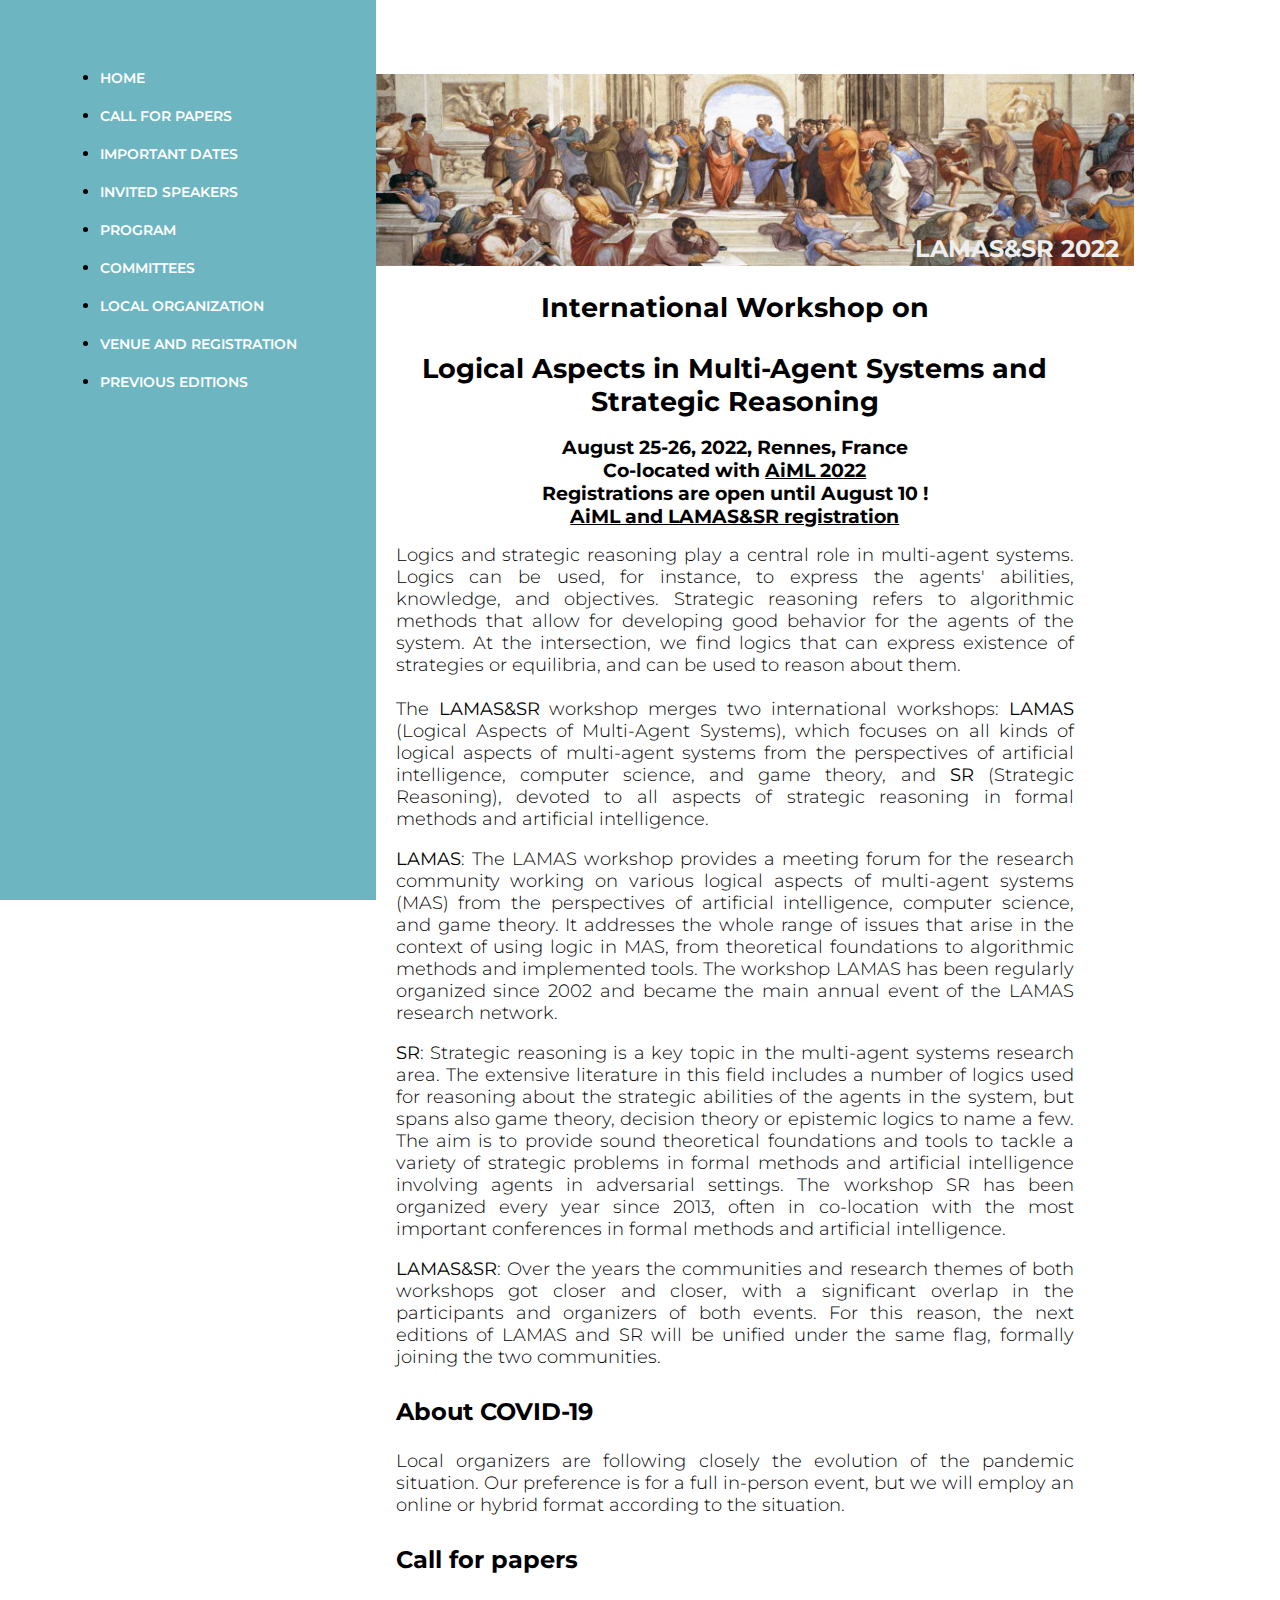
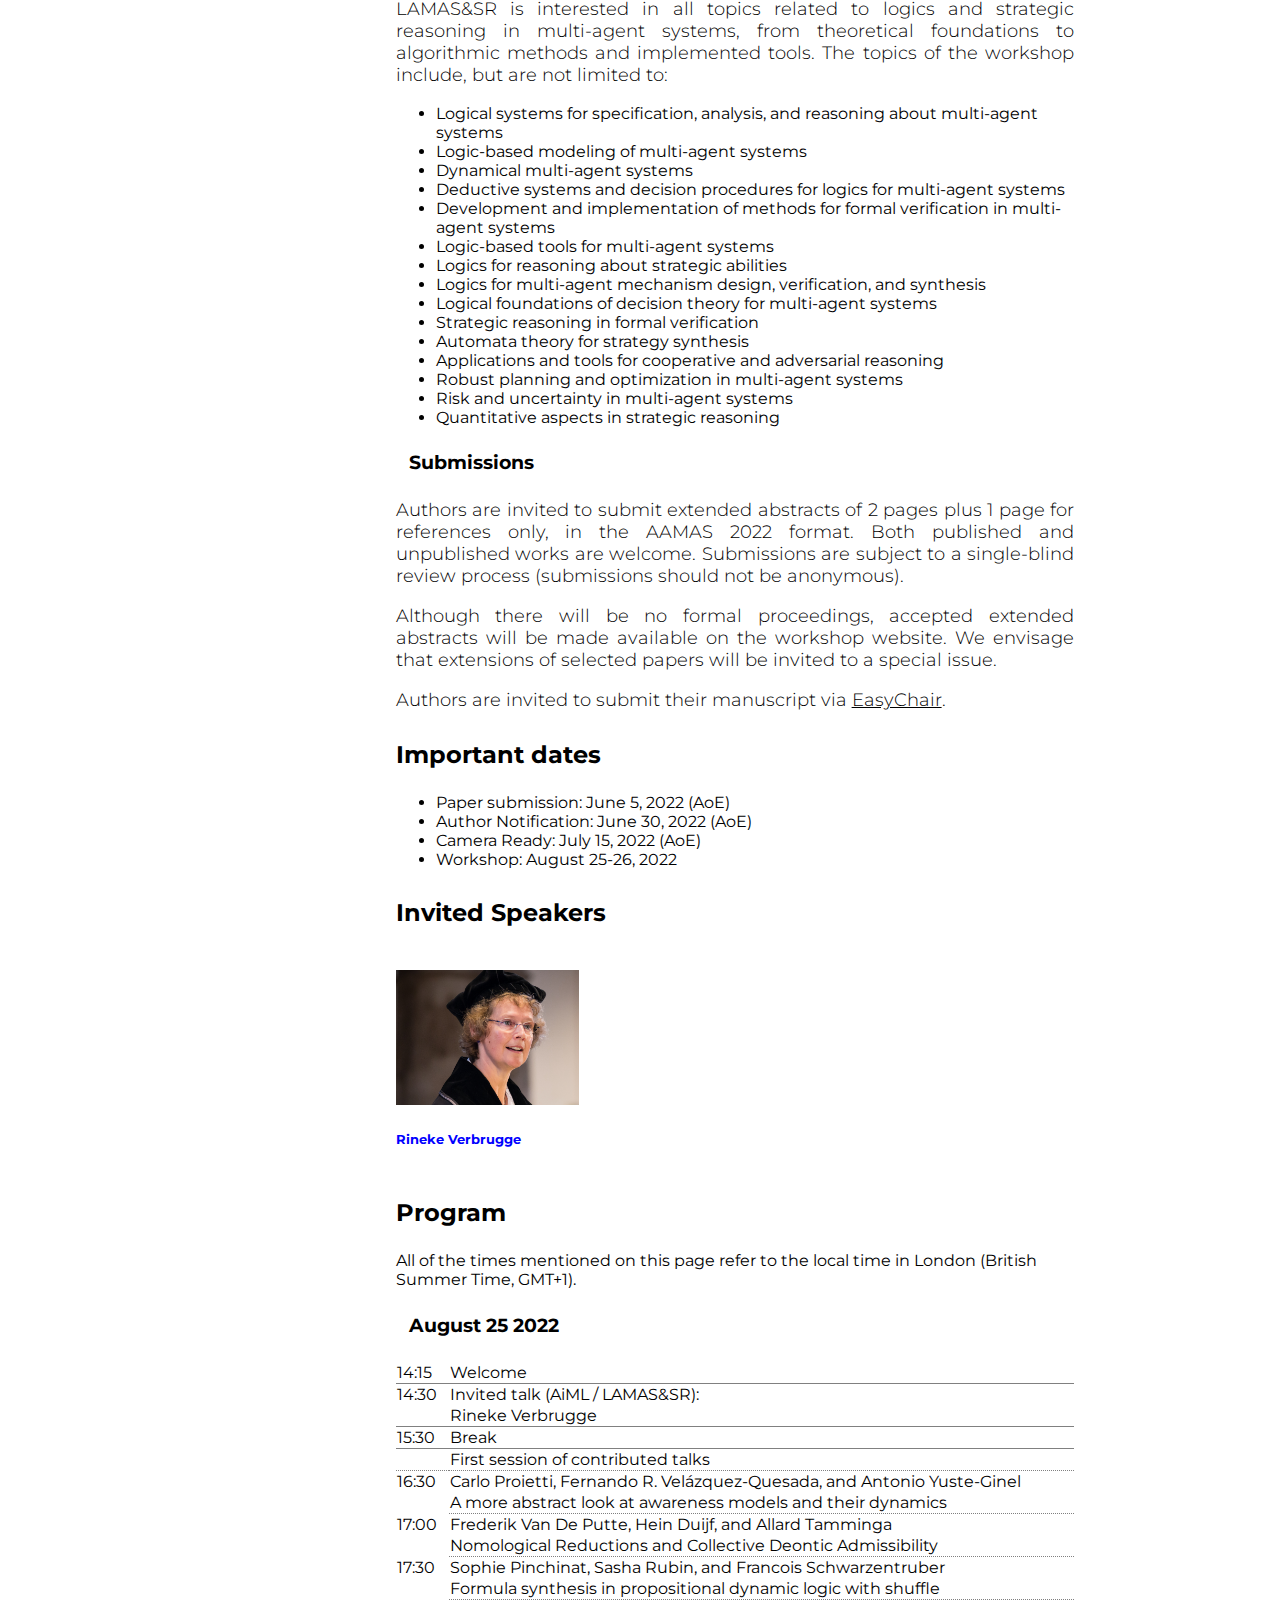
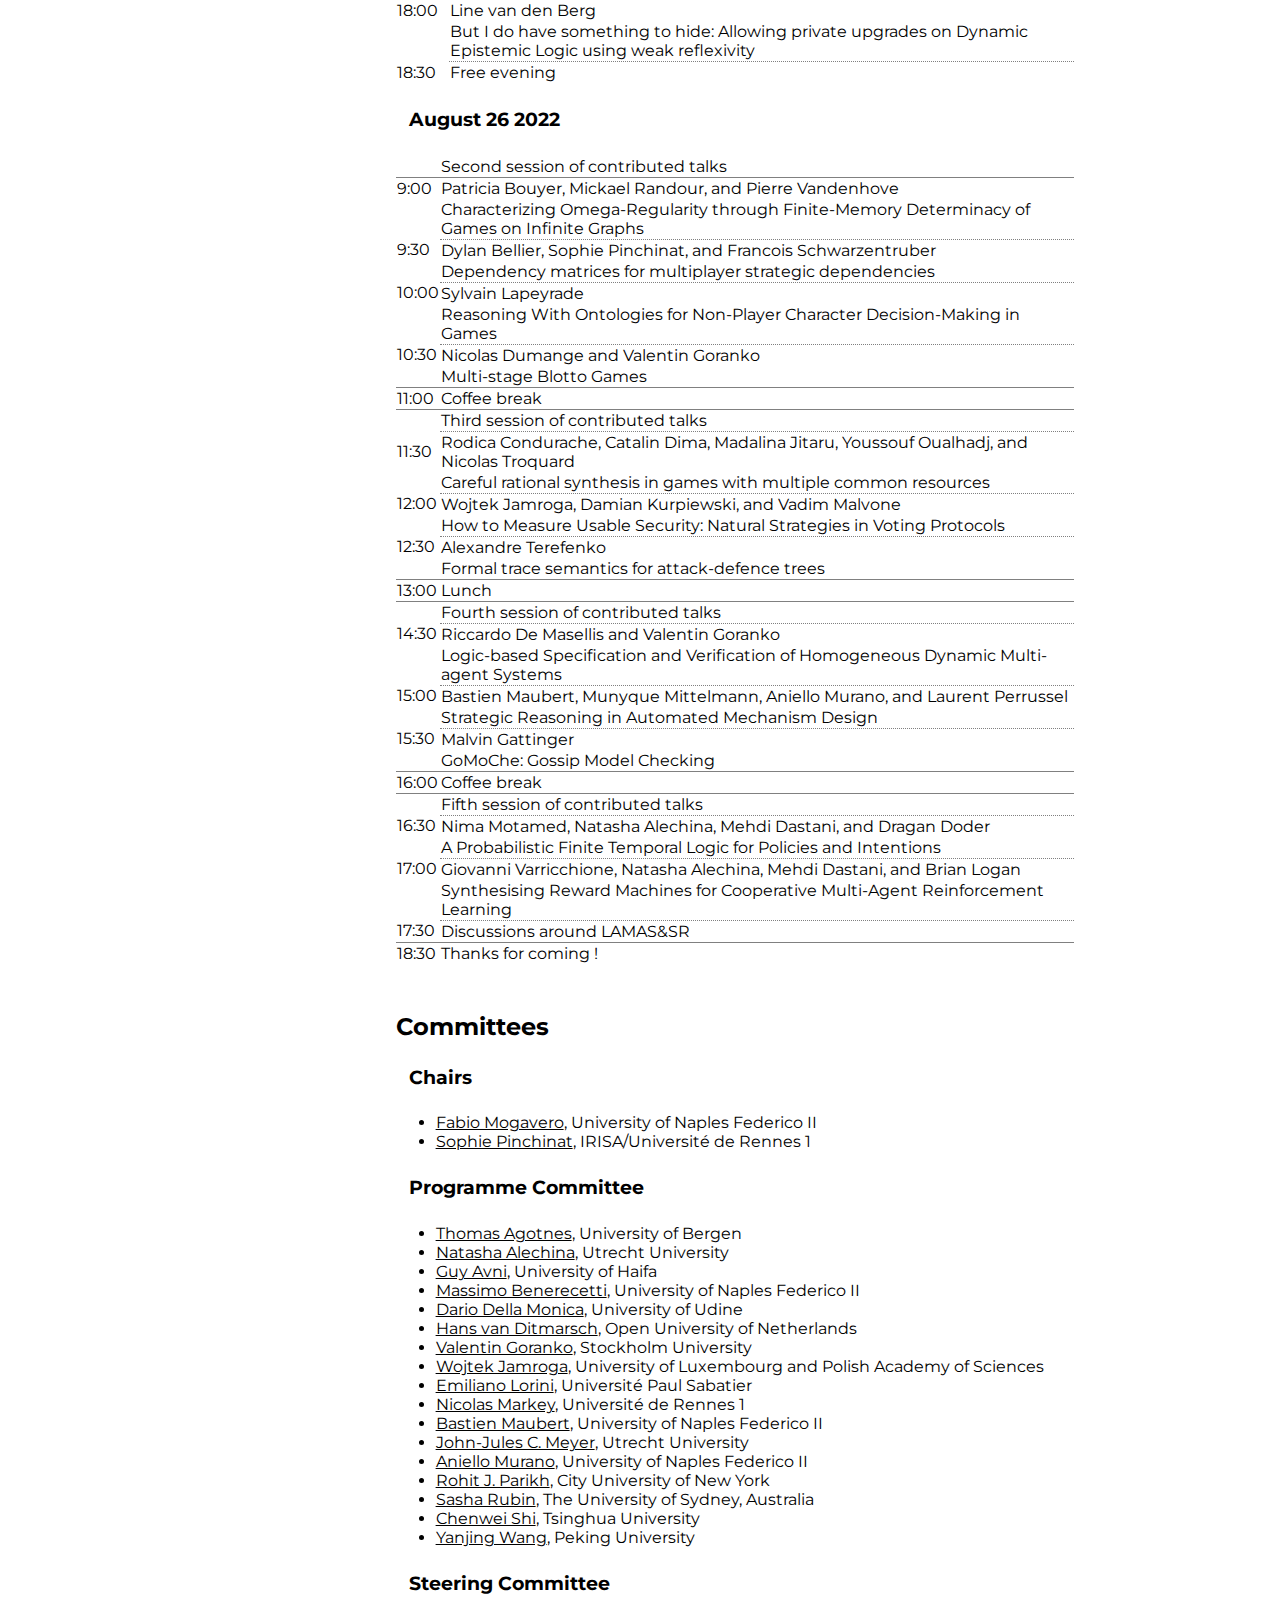
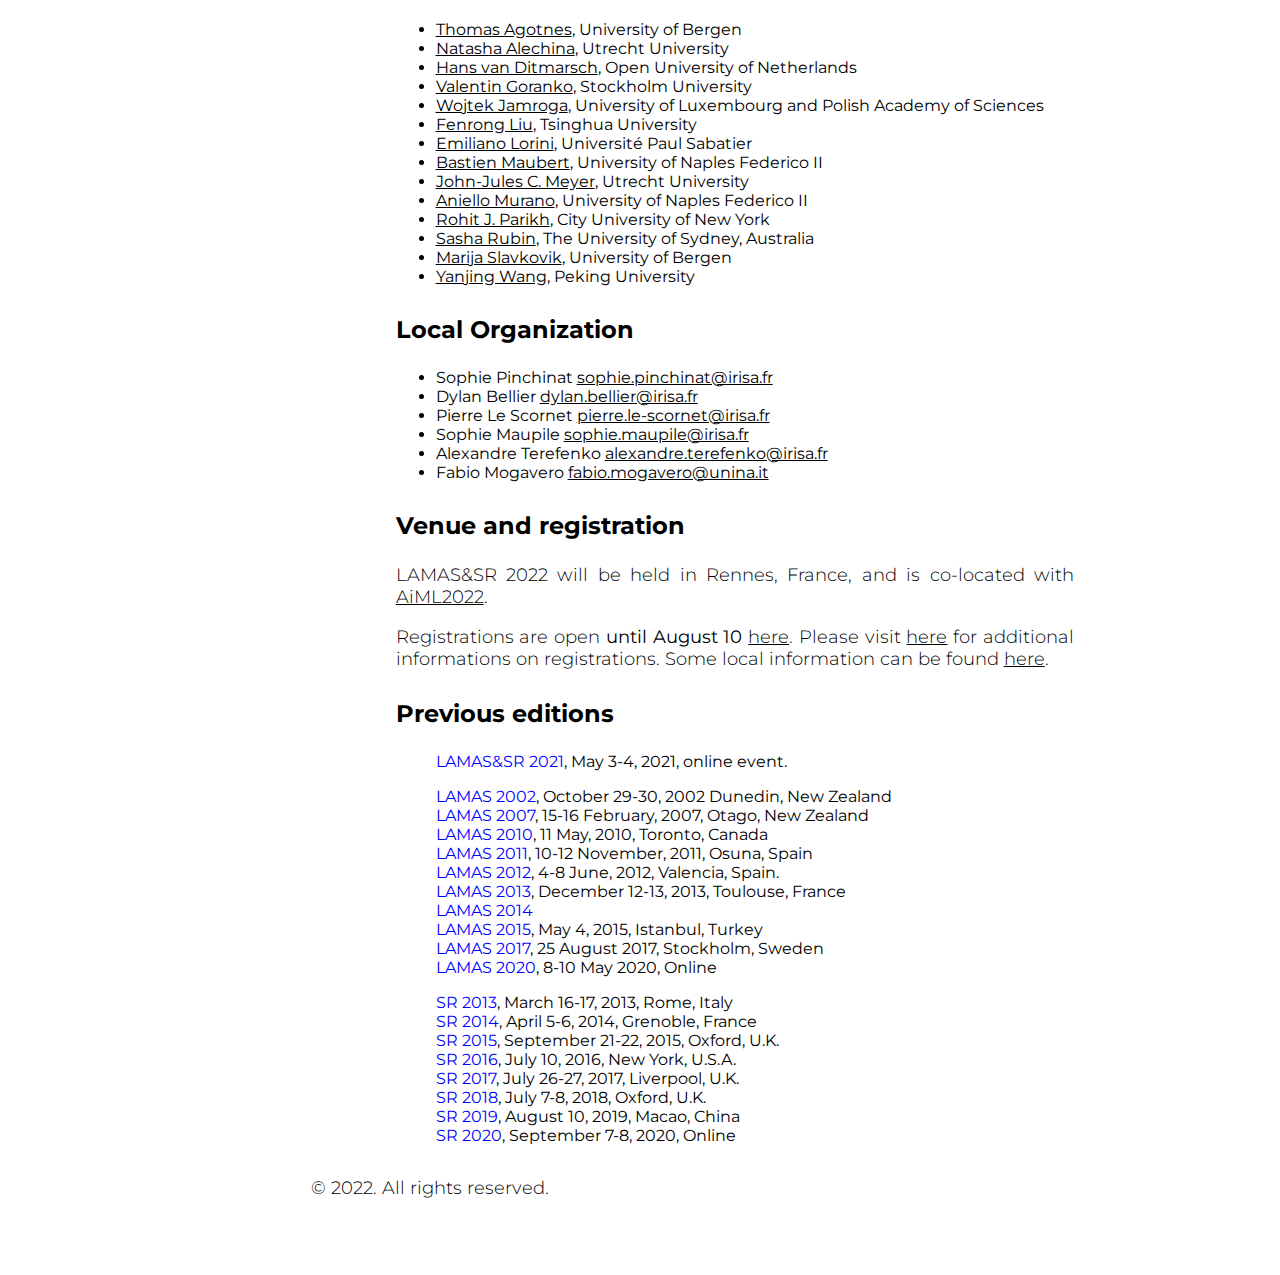
==== commit ebcce60b: "." ====
--- a/index.html
+++ b/index.html
@@ -221,61 +221,61 @@
 
                 <table>
                     <tr class="ruleb">
-                        <td> 14:15&emsp; </td>  
-                        <td> Welcome </td>  
+                        <td> 14:15&emsp; </td>
+                        <td> Welcome </td>
                     </tr>
                     <tr class="rulet">
-                        <td> 14:30 </td> 
-                        <td> Invited talk (AiML / LAMAS&SR): </td>  
-                    </tr>
-                    <tr>
-                        <td> </td>  
-                        <td> Rineke Verbrugge </td> 
+                        <td> 14:30 </td>
+                        <td> Invited talk (AiML / LAMAS&SR): </td>
+                    </tr>
+                    <tr>
+                        <td> </td>
+                        <td> Rineke Verbrugge </td>
                     </tr>
                     <tr class="rulet ruleb">
-                        <td> 15:30 </td> 
-                        <td> Break </td> 
+                        <td> 15:30 </td>
+                        <td> Break </td>
                     </tr>
                     <tr class="rulelightb">
-                        <td> </td>  
-                        <td> First session of contributed talks </td> 
-                    </tr>
-                    <tr>
-                        <td> 16:30 </td> 
-                        <td> Carlo Proietti, Fernando R. Velázquez-Quesada and Antonio Yuste-Ginel </td> 
-                    </tr>
-                    <tr>
-                        <td> </td>  
-                        <td class="rulelightb">A more abstract look at awareness models and their dynamics </td> 
-                    </tr>
-                    <tr>
-                        <td> 17:00 </td> 
-                        <td> Frederik Van De Putte, Hein Duijf and Allard Tamminga </td> 
-                    </tr>
-                    <tr>
-                        <td> </td>  
-                        <td class="rulelightb">Nomological Reductions and Collective Deontic Admissibility </td> 
-                    </tr>
-                    <tr>
-                        <td> 17:30 </td> 
-                        <td> Sophie Pinchinat, Sasha Rubin and Francois Schwarzentruber </td> 
-                    </tr>
-                    <tr>
-                        <td> </td>  
-                        <td class="rulelightb">Formula synthesis in propositional dynamic logic with shuffle </td> 
-                    </tr>
-                    <tr>
-                        <td> 18:00 </td> 
-                        <td> Line van den Berg </td> 
-                    </tr>
-                    <tr>
-                        <td> </td>  
+                        <td> </td>
+                        <td> First session of contributed talks </td>
+                    </tr>
+                    <tr>
+                        <td> 16:30 </td>
+                        <td> Carlo Proietti, Fernando R. Velázquez-Quesada, and Antonio Yuste-Ginel </td>
+                    </tr>
+                    <tr>
+                        <td> </td>
+                        <td class="rulelightb">A more abstract look at awareness models and their dynamics </td>
+                    </tr>
+                    <tr>
+                        <td> 17:00 </td>
+                        <td> Frederik Van De Putte, Hein Duijf, and Allard Tamminga </td>
+                    </tr>
+                    <tr>
+                        <td> </td>
+                        <td class="rulelightb">Nomological Reductions and Collective Deontic Admissibility </td>
+                    </tr>
+                    <tr>
+                        <td> 17:30 </td>
+                        <td> Sophie Pinchinat, Sasha Rubin, and Francois Schwarzentruber </td>
+                    </tr>
+                    <tr>
+                        <td> </td>
+                        <td class="rulelightb">Formula synthesis in propositional dynamic logic with shuffle </td>
+                    </tr>
+                    <tr>
+                        <td> 18:00 </td>
+                        <td> Line van den Berg </td>
+                    </tr>
+                    <tr>
+                        <td> </td>
                         <td class="rulelightb">But I do have something to hide: Allowing private upgrades on Dynamic
-                            Epistemic Logic using weak reflexivity </td> 
-                    </tr>
-                    <tr>
-                        <td> 18:30 </td> 
-                        <td> Free evening </td> 
+                            Epistemic Logic using weak reflexivity </td>
+                    </tr>
+                    <tr>
+                        <td> 18:30 </td>
+                        <td> Free evening </td>
                     </tr>
                 </table>
 
@@ -283,75 +283,75 @@
 
                 <table>
                     <tr class="ruleb">
-                        <td> </td>  
-                        <td> Second session of contributed talks </td> 
+                        <td> </td>
+                        <td> Second session of contributed talks </td>
                     </tr>
                     <tr class="rulet">
                         <td> 9:00 </td>
-                        <td> Patricia Bouyer, Mickael Randour and Pierre Vandenhove </td> 
-                    </tr>
-                    <tr>
-                        <td> </td>
-                        <td class="rulelightb"> Characterizing Omega-Regularity through Finite-Memory Determinacy of Games on Infinite Graphs </td> 
+                        <td> Patricia Bouyer, Mickael Randour, and Pierre Vandenhove </td>
+                    </tr>
+                    <tr>
+                        <td> </td>
+                        <td class="rulelightb"> Characterizing Omega-Regularity through Finite-Memory Determinacy of Games on Infinite Graphs </td>
                     </tr>
                     <tr>
                         <td> 9:30 </td>
-                        <td> Dylan Bellier, Sophie Pinchinat and Francois Schwarzentruber </td> 
-                    </tr>
-                    <tr>
-                        <td> </td>
-                        <td class="rulelightb"> Dependency matrices for multiplayer strategic dependencies </td> 
+                        <td> Dylan Bellier, Sophie Pinchinat, and Francois Schwarzentruber </td>
+                    </tr>
+                    <tr>
+                        <td> </td>
+                        <td class="rulelightb"> Dependency matrices for multiplayer strategic dependencies </td>
                     </tr>
                     <tr>
                         <td> 10:00 </td>
-                        <td> Sylvain Lapeyrade </td> 
-                    </tr>
-                    <tr>
-                        <td> </td>
-                        <td class="rulelightb"> Reasoning With Ontologies for Non-Player Character Decision-Making in Games </td> 
+                        <td> Sylvain Lapeyrade </td>
+                    </tr>
+                    <tr>
+                        <td> </td>
+                        <td class="rulelightb"> Reasoning With Ontologies for Non-Player Character Decision-Making in Games </td>
                     </tr>
                     <tr>
                         <td> 10:30 </td>
-                        <td> Nicolas Dumange and Valentin Goranko </td> 
+                        <td> Nicolas Dumange and Valentin Goranko </td>
                     </tr>
                     <tr class="ruleb">
                         <td> </td>
-                        <td> Multi-stage Blotto Games </td> 
+                        <td> Multi-stage Blotto Games </td>
                     </tr>
                     <tr class="rulet ruleb">
                         <td> 11:00 </td>
-                        <td> Coffee break </td> 
+                        <td> Coffee break </td>
                     </tr>
                     <tr>
                         <td></td> <td class="rulelightb"> Third session of contributed talks </td>
                     </tr>
                     <tr>
                         <td> 11:30 </td>
-                        <td> Rodica Condurache, Catalin Dima, Madalina Jitaru, Youssouf Oualhadj and Nicolas Troquard </td> 
-                    </tr>
-                    <tr>
-                        <td> </td>
-                        <td class="rulelightb"> Careful rational synthesis in games with multiple common resources </td> 
+                        <td> Rodica Condurache, Catalin Dima, Madalina Jitaru, Youssouf Oualhadj, and Nicolas Troquard </td>
+                    </tr>
+                    <tr>
+                        <td> </td>
+                        <td class="rulelightb"> Careful rational synthesis in games with multiple common resources </td>
                     </tr>
                     <tr>
                         <td> 12:00 </td>
-                        <td> Wojtek Jamroga, Damian Kurpiewski and Vadim Malvone </td> 
-                    </tr>
-                    <tr>
-                        <td> </td>
-                        <td class="rulelightb"> How to Measure Usable Security: Natural Strategies in Voting Protocols </td> 
+                        <td> Wojtek Jamroga, Damian Kurpiewski, and Vadim Malvone </td>
+                    </tr>
+                    <tr>
+                        <td> </td>
+                        <td class="rulelightb"> How to Measure Usable Security: Natural Strategies in Voting Protocols </td>
                     </tr>
                     <tr>
                         <td> 12:30 </td>
-                        <td> Alexandre Terefenko </td> 
+                        <td> Alexandre Terefenko </td>
                     </tr>
                     <tr class="ruleb">
                         <td> </td>
-                        <td> Formal trace semantics for attack-defence trees </td> 
+                        <td> Formal trace semantics for attack-defence trees </td>
                     </tr>
                     <tr class="rulet ruleb">
                         <td> 13:00 </td>
-                        <td> Lunch </td> 
+                        <td> Lunch </td>
                     </tr>
                     <tr class="rulet">
                         <td></td>
@@ -359,15 +359,15 @@
                     </tr>
                     <tr>
                         <td> 14:30 </td>
-                        <td> Riccardo De Masellis and Valentin Goranko </td> 
-                    </tr>
-                    <tr>
-                        <td> </td>
-                        <td class="rulelightb"> Logic-based Specification and Verification of Homogeneous Dynamic Multi-agent Systems </td> 
+                        <td> Riccardo De Masellis and Valentin Goranko </td>
+                    </tr>
+                    <tr>
+                        <td> </td>
+                        <td class="rulelightb"> Logic-based Specification and Verification of Homogeneous Dynamic Multi-agent Systems </td>
                     </tr>
                     <tr>
                         <td> 15:00 </td>
-                        <td> Bastien Maubert, Munyque Mittelmann, Aniello Murano and Laurent Perrussel </td> 
+                        <td> Bastien Maubert, Munyque Mittelmann, Aniello Murano, and Laurent Perrussel </td>
                     </tr>
                     <tr>
                         <td> </td>
@@ -375,7 +375,7 @@
                     </tr>
                     <tr>
                         <td> 15:30 </td>
-                        <td> Malvin Gattinger </td> 
+                        <td> Malvin Gattinger </td>
                     </tr>
                     <tr class="ruleb">
                         <td> </td>
@@ -391,7 +391,7 @@
                     </tr>
                     <tr>
                         <td> 16:30 </td>
-                        <td> Riccardo De Masellis and Valentin Goranko </td> 
+                        <td> Nima Motamed, Natasha Alechina, Mehdi Dastani, and Dragan Doder </td>
                     </tr>
                     <tr>
                         <td></td>
@@ -399,7 +399,7 @@
                     </tr>
                     <tr>
                         <td> 17:00 </td>
-                        <td> Giovanni Varricchione, Natasha Alechina, Mehdi Dastani and Brian Logan </td> 
+                        <td> Giovanni Varricchione, Natasha Alechina, Mehdi Dastani, and Brian Logan </td>
                     </tr>
                     <tr>
                         <td></td>
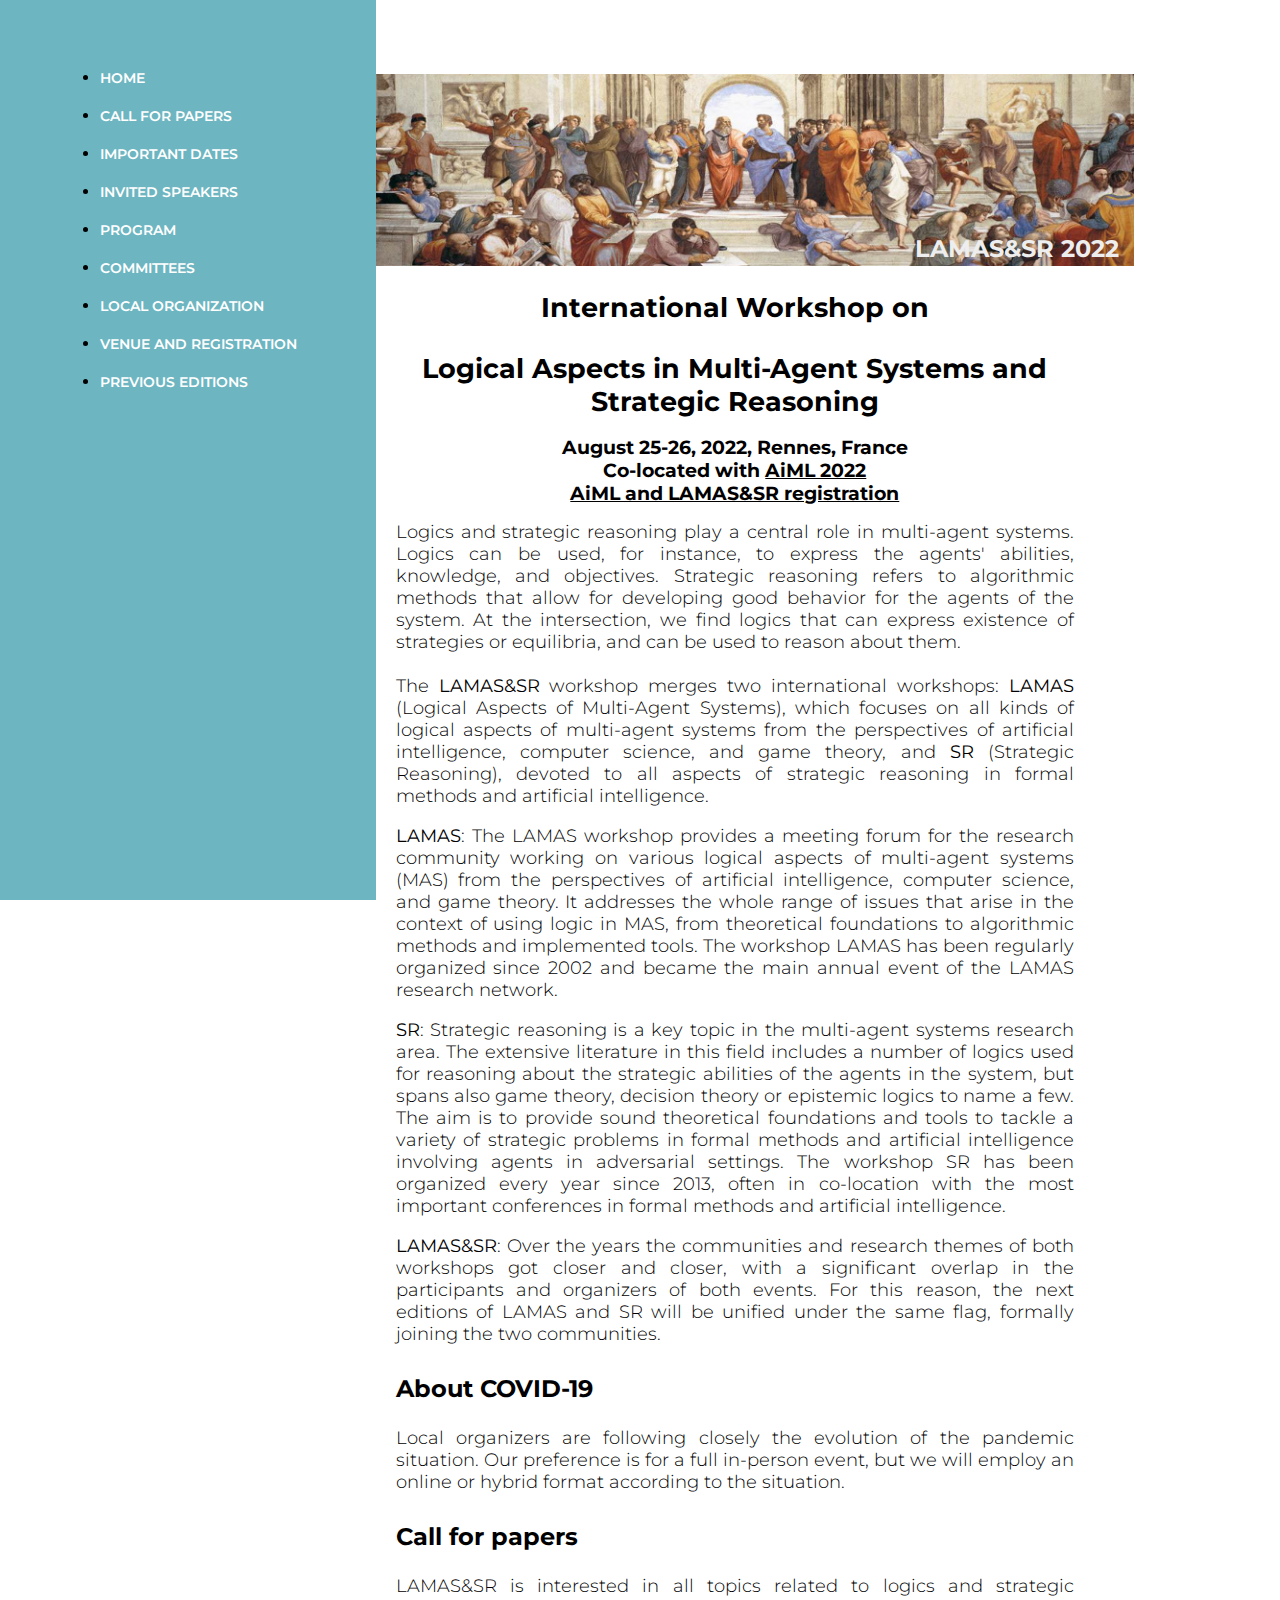
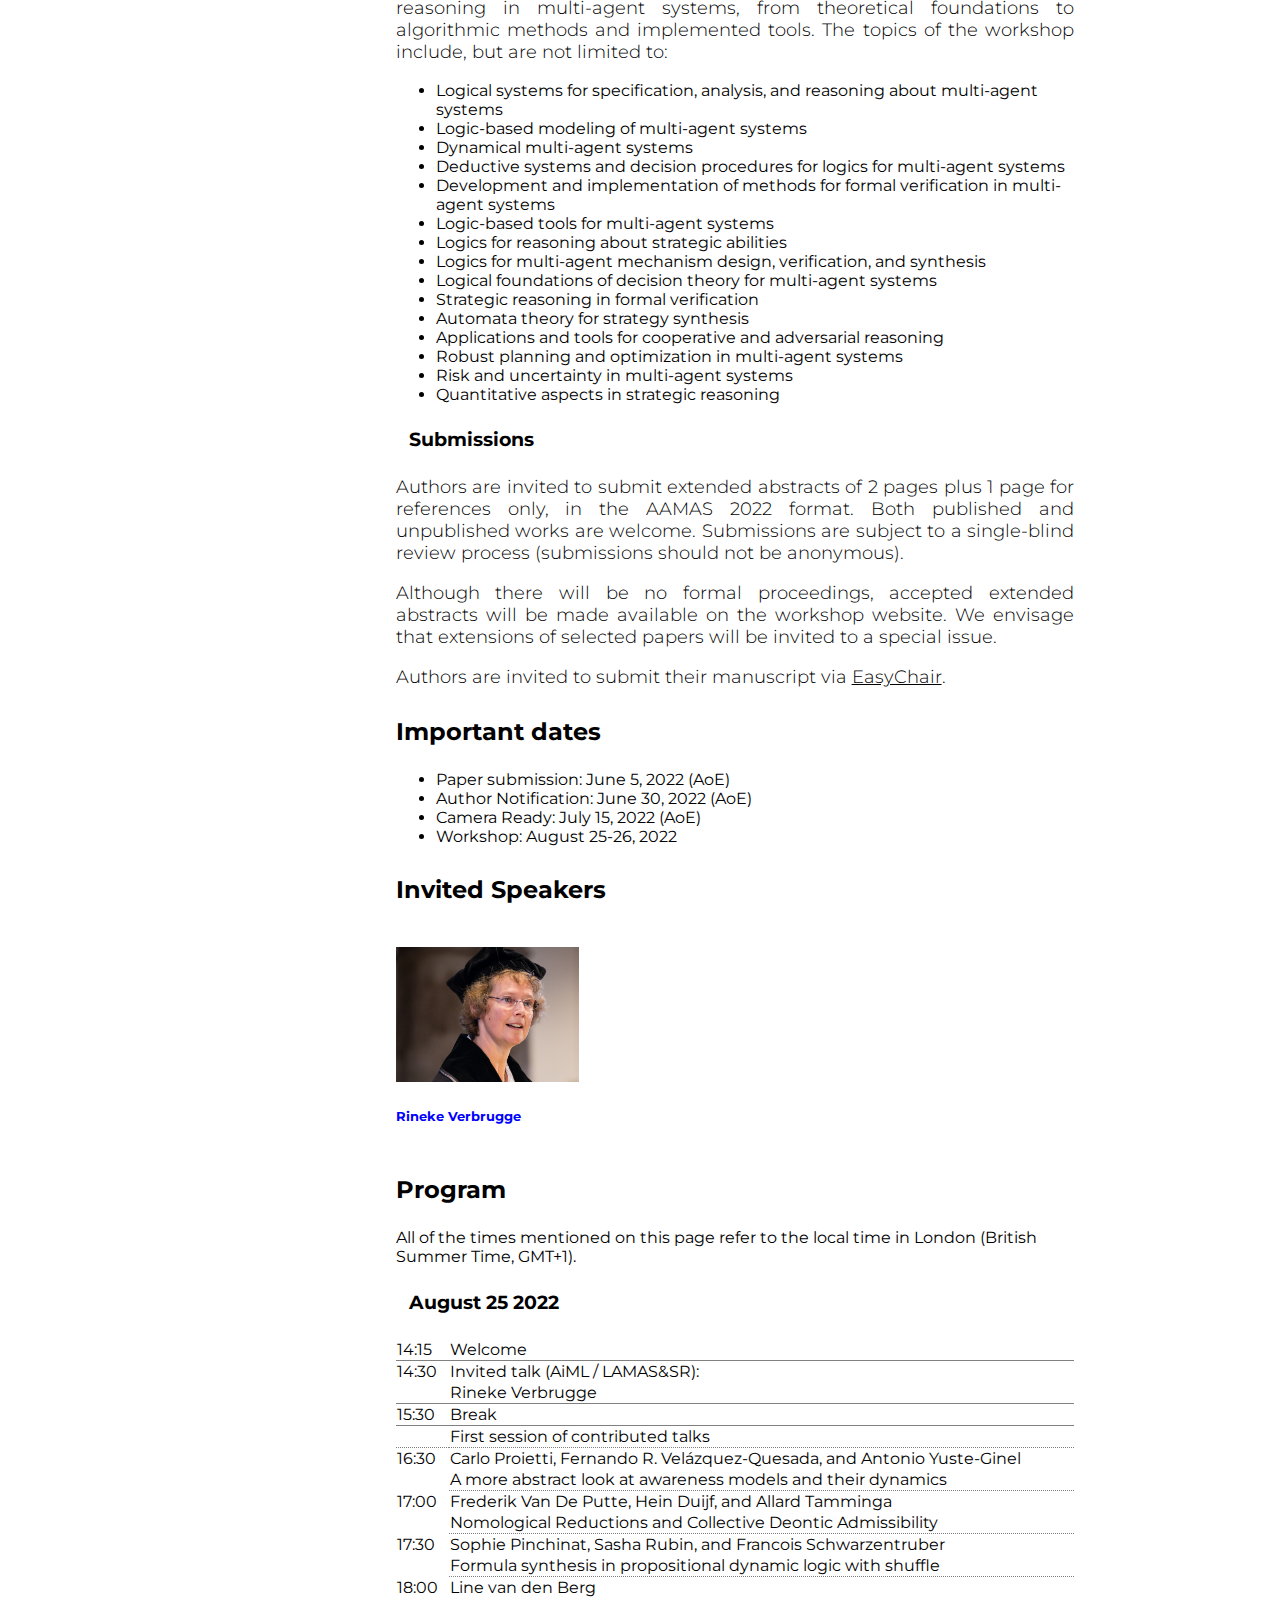
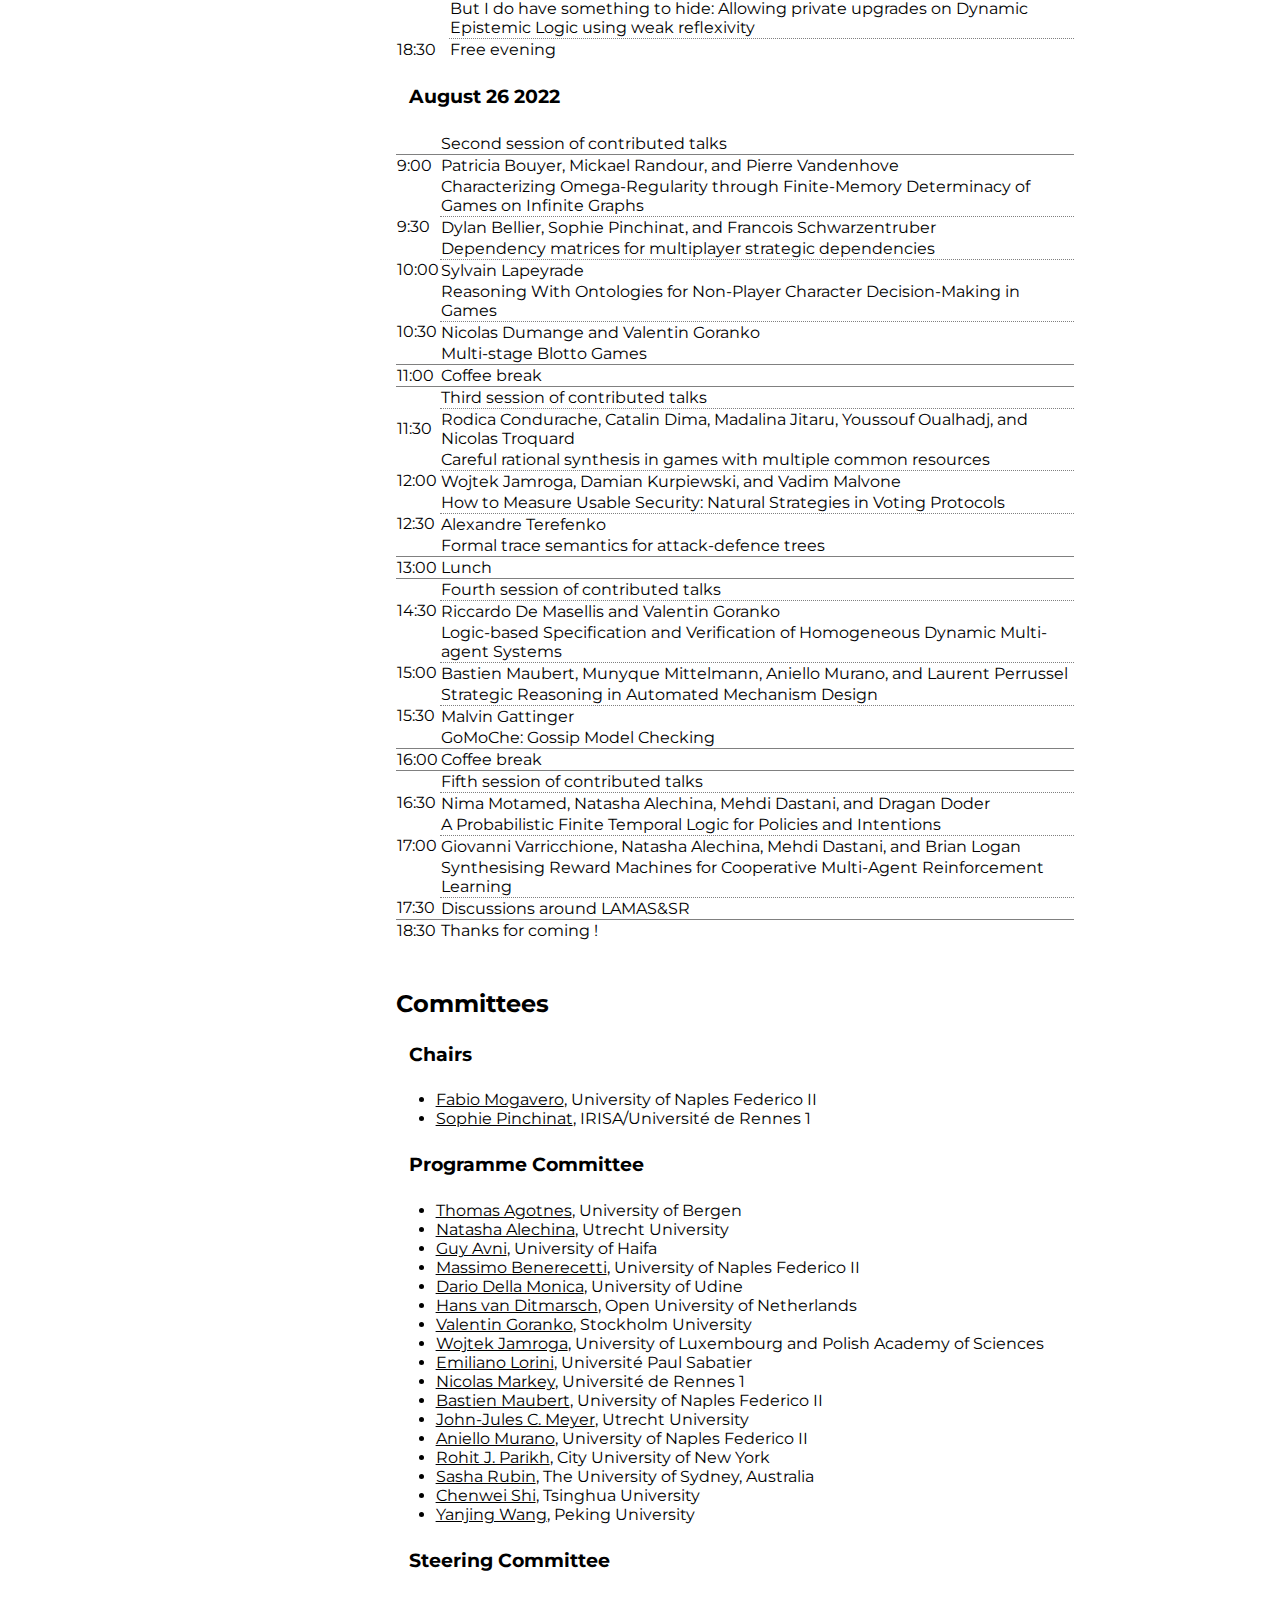
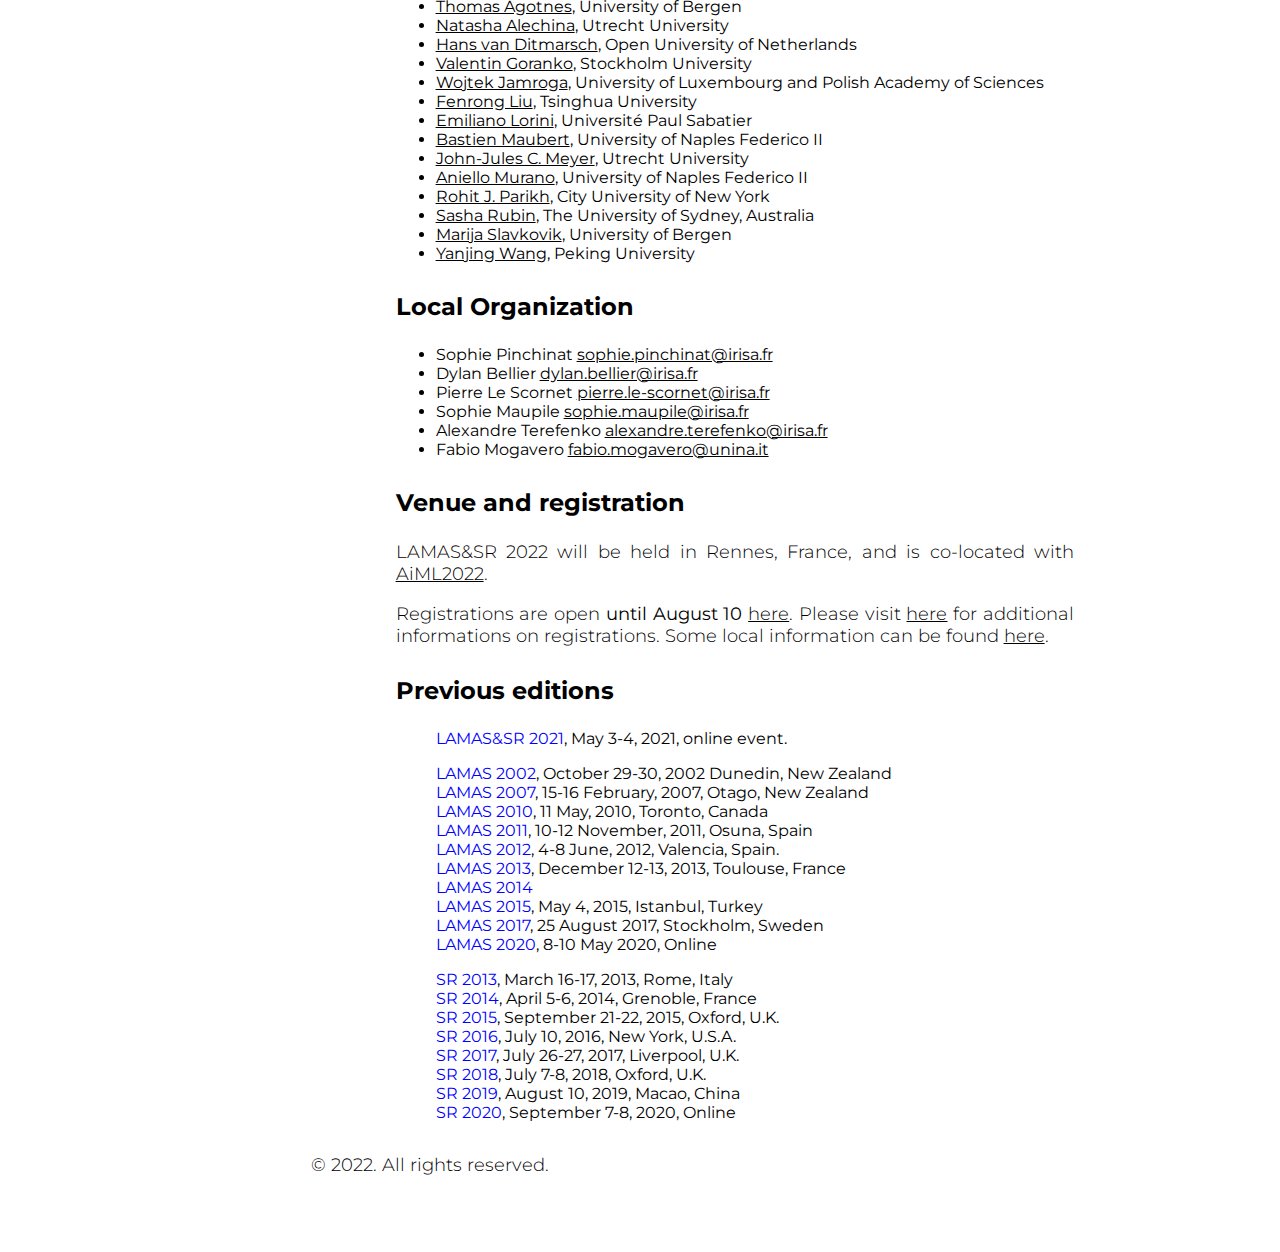
==== commit 88e40e42: "." ====
--- a/index.html
+++ b/index.html
@@ -79,7 +79,7 @@
                 <h2>
                     August 25-26, 2022, Rennes, France<br>
                     Co-located with <a href="https://aiml2022.irisa.fr">AiML 2022</a><br>
-                    Registrations are open until August 10 !<br>
+                    <!-- Registrations are open until August 10 !<br> -->
                     <a href="https://aimllamassr2022.sciencesconf.org/">AiML and LAMAS&SR registration</a>
                 </h2>
 
